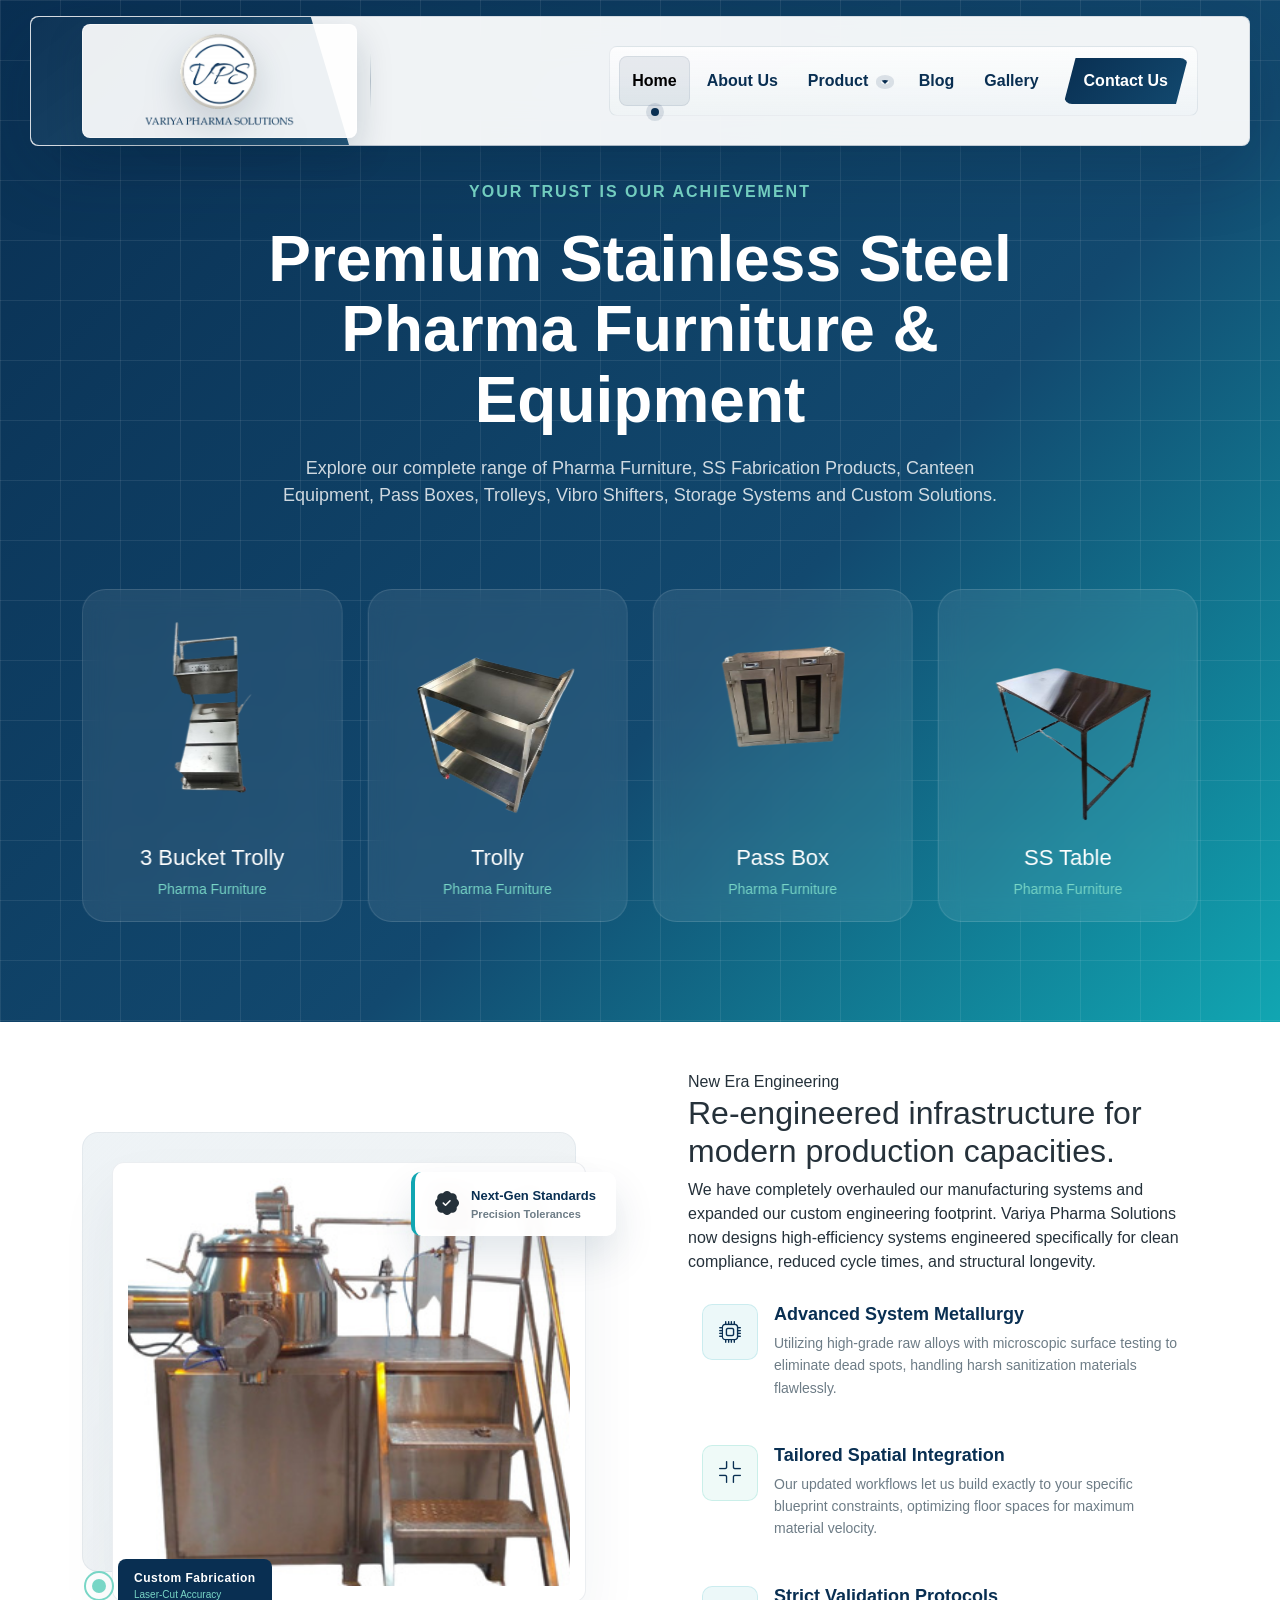
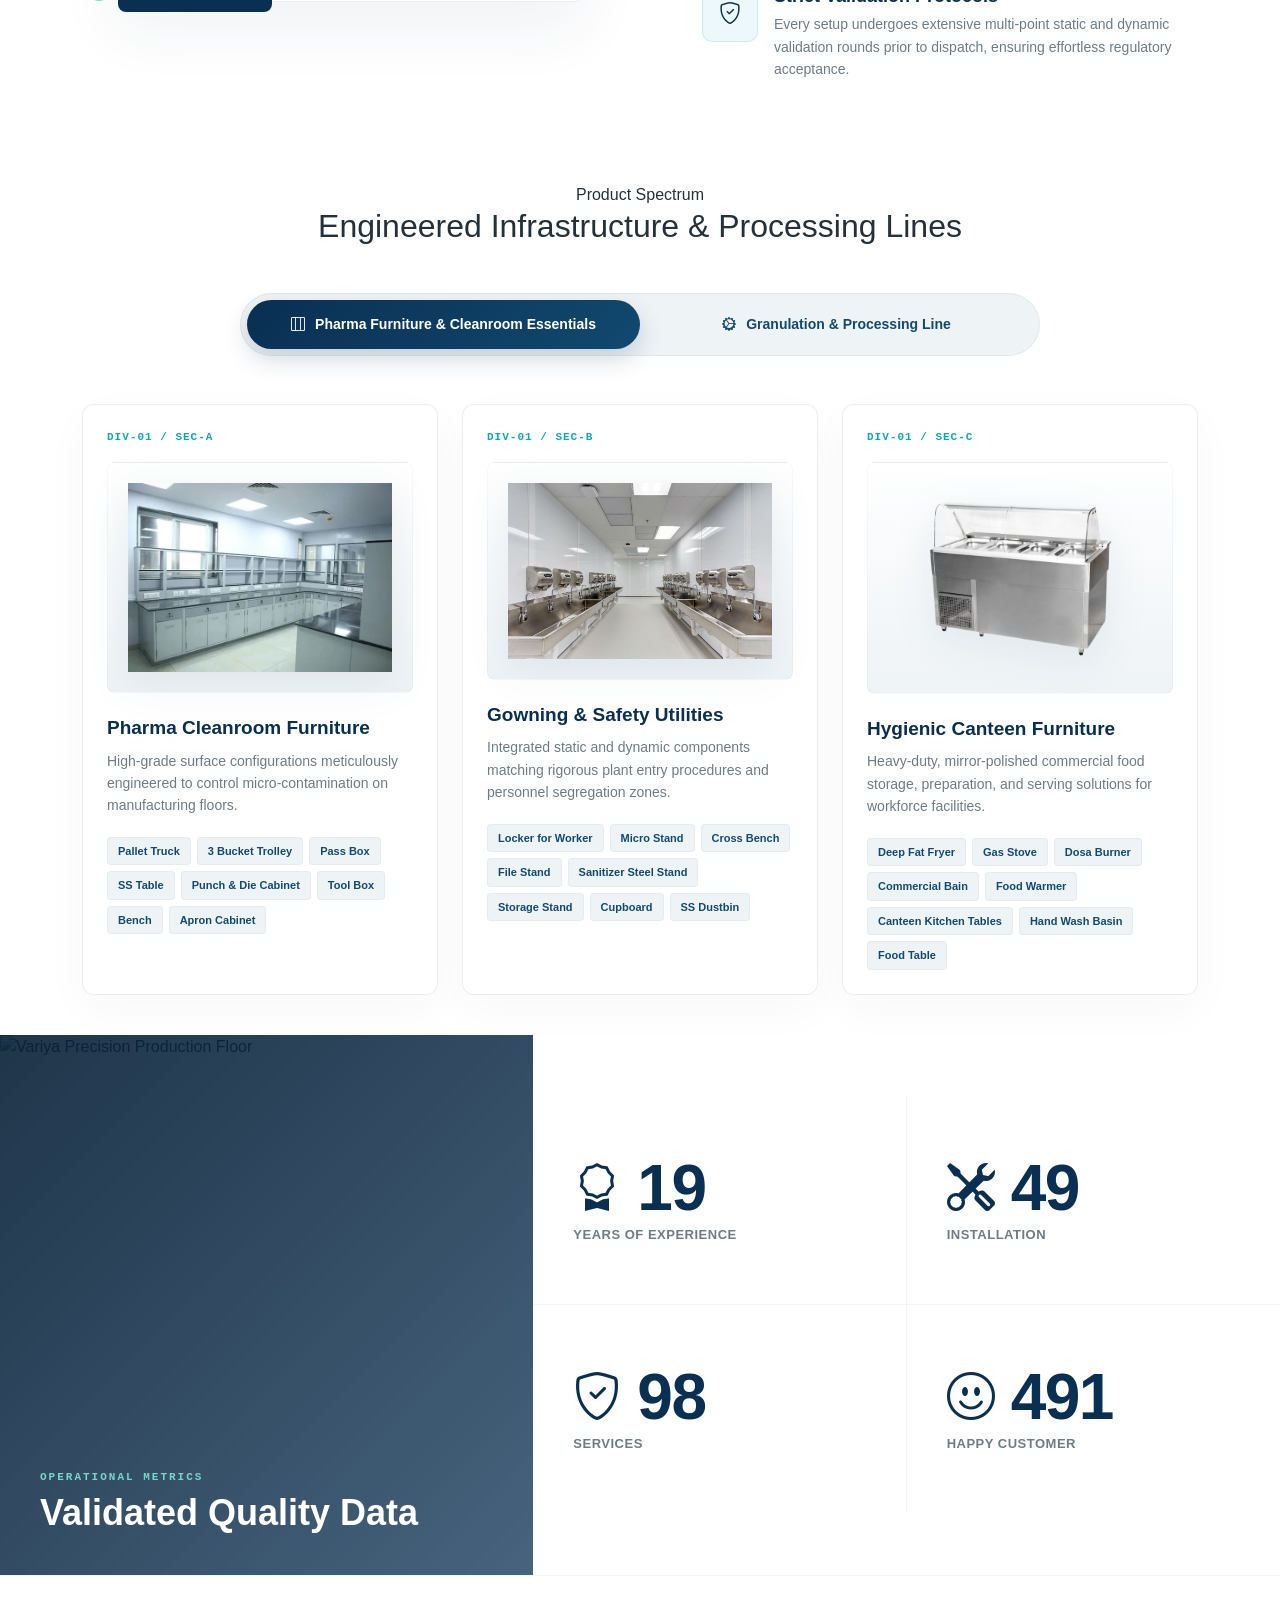
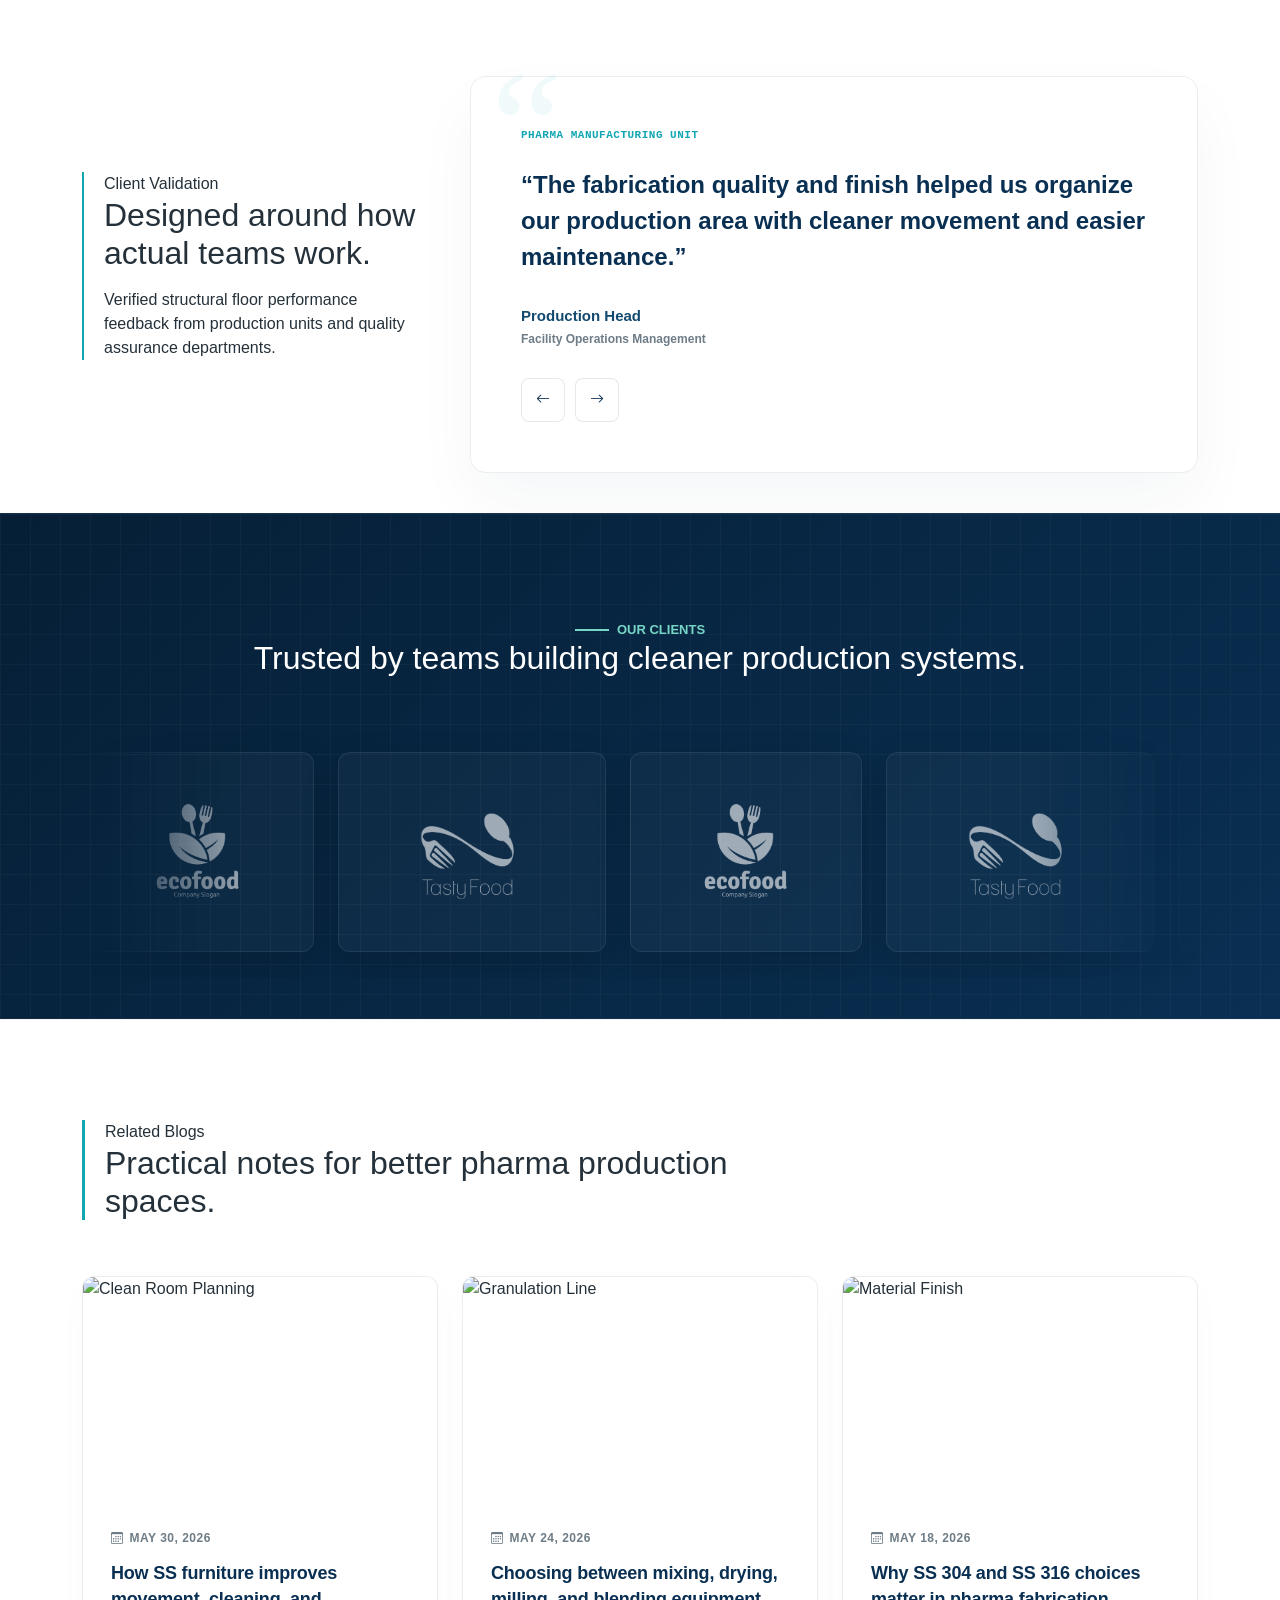
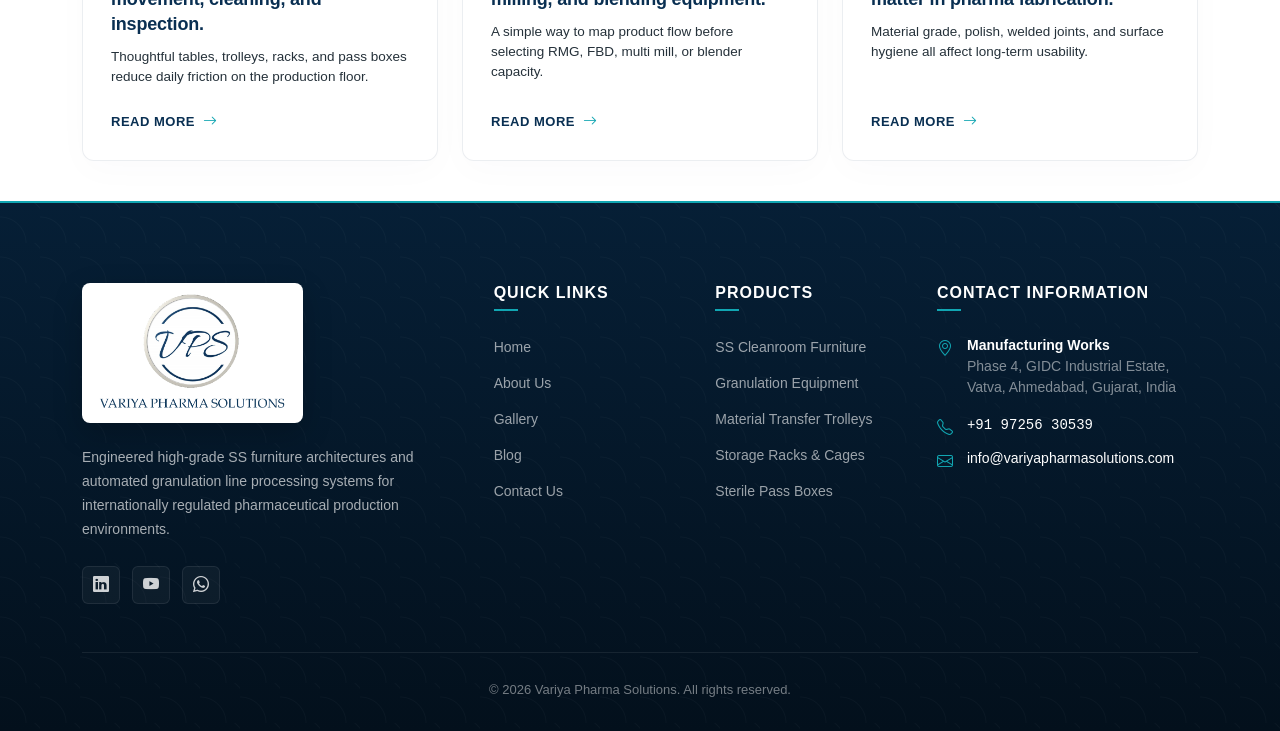
==== index.html @ bc67a8cf "Initial commit" ====
<!doctype html>
<html lang="en">

<head>
  <meta charset="utf-8">
  <meta name="viewport" content="width=device-width, initial-scale=1">
  <title>Variya Pharma Solutions | Pharma Furniture & Granulation Line</title>
  <meta name="description"
    content="Variya Pharma Solutions designs stainless steel pharma furniture, canteen furniture, and granulation line machinery for regulated production spaces.">
  <link rel="preconnect" href="https://cdn.jsdelivr.net">
  <link rel="preconnect" href="https://unpkg.com">
  <link href="https://cdn.jsdelivr.net/npm/bootstrap@5.3.3/dist/css/bootstrap.min.css" rel="stylesheet">
  <link href="https://cdn.jsdelivr.net/npm/bootstrap-icons@1.11.3/font/bootstrap-icons.css" rel="stylesheet">
  <link href="https://unpkg.com/aos@2.3.1/dist/aos.css" rel="stylesheet">
  <link rel="stylesheet" href="assets/css/style.css">

  <link
rel="stylesheet"
href="https://cdn.jsdelivr.net/npm/swiper@11/swiper-bundle.min.css"
/>
</head>

<body>
  <div class="cursor-light" aria-hidden="true"></div>

  <nav class="navbar navbar-expand-lg fixed-top site-nav">
    <div class="container">
      <a class="navbar-brand brand-lockup" href="index.html" aria-label="Variya Pharma Solutions home">
        <img src="assets/images/vps-logo.png" alt="Variya Pharma Solutions">
      </a>
      <button class="navbar-toggler" type="button" data-bs-toggle="collapse" data-bs-target="#siteNav"
        aria-controls="siteNav" aria-expanded="false" aria-label="Toggle navigation">
        <span></span>
        <span></span>
        <span></span>
      </button>
      <div class="collapse navbar-collapse" id="siteNav">
        <ul class="navbar-nav ms-auto align-items-lg-center nav-menu">
          <li class="nav-item"><a class="nav-link active" href="index.html">Home</a></li>
          <li class="nav-item"><a class="nav-link" href="about.html">About Us</a></li>
          <li class="nav-item dropdown product-dropdown">
            <a class="nav-link dropdown-toggle" href="#products" role="button" data-bs-toggle="dropdown"
              aria-expanded="false">
              Product
            </a>
            <div class="dropdown-menu product-menu">
              <div class="product-menu-grid">
                <a class="product-menu-item" href="#products">
                  <i class="bi bi-hospital"></i>
                  <span>
                    <strong>SS Pharma Furniture</strong>
                    <small>Tables, trolleys, pass boxes, cabinets</small>
                  </span>
                </a>
                <a class="product-menu-item" href="#products">
                  <i class="bi bi-gear-wide-connected"></i>
                  <span>
                    <strong>Granulation Line</strong>
                    <small>RMG, FBD, mills, blender, coating</small>
                  </span>
                </a>
                <a class="product-menu-item" href="#products">
                  <i class="bi bi-cup-hot"></i>
                  <span>
                    <strong>Canteen Furniture</strong>
                    <small>Kitchen tables, burners, warmers, basin</small>
                  </span>
                </a>
              </div>
            </div>
          </li>
          <li class="nav-item"><a class="nav-link" href="#insights">Blog</a></li>
          <li class="nav-item"><a class="nav-link" href="#gallery">Gallery</a></li>
          <li class="nav-item ms-lg-2"><a class="btn nav-cta" href="contact.html">Contact Us</a></li>
        </ul>
      </div>
    </div>
  </nav>

  <main id="home">
    <section class="hero-section">

    <div class="hero-overlay"></div>

    <div class="container">

        <div class="hero-content text-center">

            <span class="hero-tag">
                YOUR TRUST IS OUR ACHIEVEMENT
            </span>

            <h1>
                Premium Stainless Steel
                Pharma Furniture & Equipment
            </h1>

            <p>
                Explore our complete range of Pharma Furniture,
                SS Fabrication Products, Canteen Equipment,
                Pass Boxes, Trolleys, Vibro Shifters,
                Storage Systems and Custom Solutions.
            </p>

            <!-- <div class="hero-buttons">
                <a href="#products" class="btn-primary-custom">
                    Explore Products
                </a>

                <a href="assets/brochure.pdf" class="btn-secondary-custom">
                    Download Brochure
                </a>
            </div>

            <div class="product-counter">
                25+ Products Available
            </div> -->

        </div>

        <!-- Product Slider -->

        <div class="swiper heroProductSlider">

            <div class="swiper-wrapper">
                <div class="swiper-slide">
                    <div class="product-card">
                        <img src="assets/images/pallet-truck.png" alt="">
                        <h4>Pallet Truck</h4>
                        <span>Pharma Furniture</span>
                    </div>
                </div>

                <div class="swiper-slide">
                    <div class="product-card">
                        <img src="assets/images/bucket-trolley.png" alt="">
                        <h4>3 Bucket Trolly</h4>
                        <span>Pharma Furniture</span>
                    </div>
                </div>

                <div class="swiper-slide">
                    <div class="product-card">
                        <img src="assets/images/trolly.png" alt="">
                        <h4>Trolly</h4>
                        <span>Pharma Furniture</span>
                    </div>
                </div>

                <div class="swiper-slide">
                    <div class="product-card">
                        <img src="assets/images/passbox.png" alt="">
                        <h4>Pass Box</h4>
                        <span>Pharma Furniture</span>
                    </div>
                </div>

                <div class="swiper-slide">
                    <div class="product-card">
                        <img src="assets/images/ss-table.png" alt="">
                        <h4>SS Table</h4>
                        <span>Pharma Furniture</span>
                    </div>
                </div>

                <div class="swiper-slide">
                    <div class="product-card">
                        <img src="assets/images/punch_die.png" alt="">
                        <h4>Punch & Die Cabinet</h4>
                        <span>Pharma Furniture</span>
                    </div>
                </div>

                <div class="swiper-slide">
                    <div class="product-card">
                        <img src="assets/images/toolbox.png" alt="">
                        <h4>Tool Box</h4>
                        <span>Pharma Furniture</span>
                    </div>
                </div>

                <div class="swiper-slide">
                    <div class="product-card">
                        <img src="assets/images/bench.png" alt="">
                        <h4>Bench</h4>
                        <span>Pharma Furniture</span>
                    </div>
                </div>

                <div class="swiper-slide">
                    <div class="product-card">
                        <img src="assets/images/apran-tabinet.png" alt="">
                        <h4>Apron Cabinet</h4>
                        <span>Pharma Furniture</span>
                    </div>
                </div>

                <div class="swiper-slide">
                    <div class="product-card">
                        <img src="assets/images/locker_worker.png" alt="">
                        <h4>Locker For Worker</h4>
                        <span>Pharma Furniture</span>
                    </div>
                </div>

                <div class="swiper-slide">
                    <div class="product-card">
                        <img src="assets/images/micro-stand.png" alt="">
                        <h4>Micro Stand</h4>
                        <span>Pharma Furniture</span>
                    </div>
                </div>

                <div class="swiper-slide">
                    <div class="product-card">
                        <img src="assets/images/cross-bench.png" alt="">
                        <h4>Cross Bench</h4>
                        <span>Pharma Furniture</span>
                    </div>
                </div>

                <div class="swiper-slide">
                    <div class="product-card">
                        <img src="assets/images/file-stand.png" alt="">
                        <h4>File Stand</h4>
                        <span>Pharma Furniture</span>
                    </div>
                </div>

                <div class="swiper-slide">
                    <div class="product-card">
                        <img src="assets/images/sanitizer.png" alt="">
                        <h4>Sanitizer Steel Stand</h4>
                        <span>Pharma Furniture</span>
                    </div>
                </div>

                <div class="swiper-slide">
                    <div class="product-card">
                        <img src="assets/images/storage-stand.png" alt="">
                        <h4>Storage Stand</h4>
                        <span>Pharma Furniture</span>
                    </div>
                </div>

                <div class="swiper-slide">
                    <div class="product-card">
                        <img src="assets/images/cupboard.png" alt="">
                        <h4>Cupboard</h4>
                        <span>Pharma Furniture</span>
                    </div>
                </div>

                <div class="swiper-slide">
                    <div class="product-card">
                        <img src="assets/images/canteen-table.png" alt="">
                        <h4>Canteen Table</h4>
                        <span>Pharma Furniture</span>
                    </div>
                </div>

                <div class="swiper-slide">
                    <div class="product-card">
                        <img src="assets/images/vipro-shifter.png" alt="">
                        <h4>Vibro Shifter</h4>
                        <span>Pharma Furniture</span>
                    </div>
                </div>

                <div class="swiper-slide">
                    <div class="product-card">
                        <img src="assets/images/vipro-shifter-mesh.png" alt="">
                        <h4>Vibro Shifter Mesh</h4>
                        <span>Pharma Furniture</span>
                    </div>
                </div>

                <div class="swiper-slide">
                    <div class="product-card">
                        <img src="assets/images/ss-chair.png" alt="">
                        <h4>SS Chair</h4>
                        <span>Pharma Furniture</span>
                    </div>
                </div>

                <div class="swiper-slide">
                    <div class="product-card">
                        <img src="assets/images/table.png" alt="">
                        <h4>Table</h4>
                        <span>Pharma Furniture</span>
                    </div>
                </div>

                <div class="swiper-slide">
                    <div class="product-card">
                        <img src="assets/images/dynemic-passbook.png" alt="">
                        <h4>Dynemic Passbox</h4>
                        <span>Pharma Furniture</span>
                    </div>
                </div>

                <div class="swiper-slide">
                    <div class="product-card">
                        <img src="assets/images/static-passbook.png" alt="">
                        <h4>Static Passbox</h4>
                        <span>Pharma Furniture</span>
                    </div>
                </div>

                <div class="swiper-slide">
                    <div class="product-card">
                        <img src="assets/images/pressure-vissel.png" alt="">
                        <h4>Pressure Vissel</h4>
                        <span>Pharma Furniture</span>
                    </div>
                </div>

                <div class="swiper-slide">
                    <div class="product-card">
                        <img src="assets/images/ss-row-case.png" alt="">
                        <h4>SS Row Case</h4>
                        <span>Pharma Furniture</span>
                    </div>
                </div>

                <div class="swiper-slide">
                    <div class="product-card">
                        <img src="assets/images/ss-container.png" alt="">
                        <h4>SS Container</h4>
                        <span>Pharma Furniture</span>
                    </div>
                </div>

                <div class="swiper-slide">
                    <div class="product-card">
                        <img src="assets/images/ss-dustbin.png" alt="">
                        <h4>SS Dustbin</h4>
                        <span>Pharma Furniture</span>
                    </div>
                </div>

                <div class="swiper-slide">
                    <div class="product-card">
                        <img src="assets/images/close-scoop.png" alt="">
                        <h4>Close Scoop</h4>
                        <span>Pharma Furniture</span>
                    </div>
                </div>

                <div class="swiper-slide">
                    <div class="product-card">
                        <img src="assets/images/open-scoop.png" alt="">
                        <h4>Open Scoop</h4>
                        <span>Pharma Furniture</span>
                    </div>
                </div>

                <div class="swiper-slide">
                    <div class="product-card">
                        <img src="assets/images/spectula.png" alt="">
                        <h4>Spectula</h4>
                        <span>Pharma Furniture</span>
                    </div>
                </div>

                <div class="swiper-slide">
                    <div class="product-card">
                        <img src="assets/images/deep-fat-fryer.png" alt="">
                        <h4>Deep Fat Fryer</h4>
                        <span>Canteen Furniture</span>
                    </div>
                </div>

                <div class="swiper-slide">
                    <div class="product-card">
                        <img src="assets/images/gas-stove.png" alt="">
                        <h4>Gas Stove</h4>
                        <span>Canteen Furniture</span>
                    </div>
                </div>

                <div class="swiper-slide">
                    <div class="product-card">
                        <img src="assets/images/dosa-bunner.png" alt="">
                        <h4>Dosa Burner</h4>
                        <span>Canteen Furniture</span>
                    </div>
                </div>

                <div class="swiper-slide">
                    <div class="product-card">
                        <img src="assets/images/commerical-bain.png" alt="">
                        <h4>Commercial Bain</h4>
                        <span>Canteen Furniture</span>
                    </div>
                </div>

                <div class="swiper-slide">
                    <div class="product-card">
                        <img src="assets/images/food-warmer.png" alt="">
                        <h4>Food Warmer</h4>
                        <span>Canteen Furniture</span>
                    </div>
                </div>

                <div class="swiper-slide">
                    <div class="product-card">
                        <img src="assets/images/food-warmer-2.png" alt="">
                        <h4>Food Warmer</h4>
                        <span>Canteen Furniture</span>
                    </div>
                </div>

                <div class="swiper-slide">
                    <div class="product-card">
                        <img src="assets/images/canteen-kitchen.png" alt="">
                        <h4>Canteen Kitchen</h4>
                        <span>Canteen Furniture</span>
                    </div>
                </div>

                <div class="swiper-slide">
                    <div class="product-card">
                        <img src="assets/images/hand-washbesin.png" alt="">
                        <h4>Hand Wash Basin</h4>
                        <span>Canteen Furniture</span>
                    </div>
                </div>

                <div class="swiper-slide">
                    <div class="product-card">
                        <img src="assets/images/food-table.png" alt="">
                        <h4>Food Table</h4>
                        <span>Canteen Furniture</span>
                    </div>
                </div>

            </div>

        </div>

    </div>

</section>

    <!-- CREATIVE WHITE ABOUT SECTION WITH HIGH-END INDUSTRIAL ANIMATIONS -->
    <section id="about" class="about-premium-white section-pad pt-5">
      <div class="container">
        <div class="row g-5 align-items-center">

          <!-- Left Side: Overlapping Image Engineering Showcase -->
          <div class="col-lg-6" data-aos="fade-right">
            <div class="about-image-frame-wrapper">
              <div class="frame-backdrop"></div>

              <!-- Core Manufacturing Visual -->
              <div class="main-image-container">
                <!-- TIP: Replace this placeholder image with your real new production line or workshop photo -->
                <img src="assets/images/VARIYA-PRODUCT.jpg" alt="Precision Manufacturing Facility"
                  class="img-fluid about-img-main">
              </div>

              <!-- Floating Quality Benchmark Badge -->
              <div class="secondary-image-badge" data-aos="zoom-in" data-aos-delay="200">
                <div class="badge-tech-content">
                  <i class="bi bi-patch-check-fill text-aqua"></i>
                  <div>
                    <strong>Next-Gen Standards</strong>
                    <small>Precision Tolerances</small>
                  </div>
                </div>
              </div>

              <!-- Technical Metallurgy Floating Pin -->
              <div class="floating-spec-pin" data-aos="fade-up" data-aos-delay="400">
                <span class="pulse-ring"></span>
                <div class="pin-card">
                  <strong>Custom Fabrication</strong>
                  <span>Laser-Cut Accuracy</span>
                </div>
              </div>
            </div>
          </div>

          <!-- Right Side: The Clean Staggered Core Capability Rows -->
          <div class="col-lg-6" data-aos="fade-left">
            <div class="ps-lg-4">
              <div class="section-kicker">New Era Engineering</div>
              <h2 class="section-title">Re-engineered infrastructure for modern production capacities.</h2>
              <p class="lead-text mt-2">
                We have completely overhauled our manufacturing systems and expanded our custom engineering footprint.
                Variya Pharma Solutions now designs high-efficiency systems engineered specifically for clean
                compliance, reduced cycle times, and structural longevity.
              </p>

              <!-- Staggered Capabilities Grid with Micro-Animations -->
              <div class="about-staggered-rows mt-1">

                <div class="staggered-item" data-aos="fade-up" data-aos-delay="100">
                  <div class="staggered-icon-box">
                    <i class="bi bi-cpu"></i>
                  </div>
                  <div class="staggered-body">
                    <h3>Advanced System Metallurgy</h3>
                    <p>Utilizing high-grade raw alloys with microscopic surface testing to eliminate dead spots,
                      handling harsh sanitization materials flawlessly.</p>
                  </div>
                </div>

                <div class="staggered-item" data-aos="fade-up" data-aos-delay="200">
                  <div class="staggered-icon-box icon-accent">
                    <i class="bi bi-fullscreen-exit"></i>
                  </div>
                  <div class="staggered-body">
                    <h3>Tailored Spatial Integration</h3>
                    <p>Our updated workflows let us build exactly to your specific blueprint constraints, optimizing
                      floor spaces for maximum material velocity.</p>
                  </div>
                </div>

                <div class="staggered-item" data-aos="fade-up" data-aos-delay="300">
                  <div class="staggered-icon-box">
                    <i class="bi bi-shield-check"></i>
                  </div>
                  <div class="staggered-body">
                    <h3>Strict Validation Protocols</h3>
                    <p>Every setup undergoes extensive multi-point static and dynamic validation rounds prior to
                      dispatch, ensuring effortless regulatory acceptance.</p>
                  </div>
                </div>

              </div>
            </div>
          </div>

        </div>
      </div>
    </section>

    <!-- CREATIVE INTERACTIVE PRODUCT MATRIX SECTION -->
    <section id="products" class="products-premium-white section-pad pt-5">
      <div class="container">

        <div class="section-heading text-center mb-5" data-aos="fade-up">
          <div class="section-kicker">Product Spectrum</div>
          <h2 class="section-title">Engineered Infrastructure & Processing Lines</h2>
        </div>

        <!-- Creative Division Switcher Tabs -->
        <div class="matrix-tabs-wrapper mb-5" data-aos="fade-up">
          <ul class="nav nav-pills custom-matrix-pills justify-content-center" id="productMatrixTabs" role="tablist">
            <li class="nav-item" role="presentation">
              <button class="nav-link active" id="furniture-tab" data-bs-toggle="pill" data-bs-target="#furniture-pane"
                type="button" role="tab" aria-controls="furniture-pane" aria-selected="true">
                <i class="bi bi-layout-three-columns"></i>
                <span>Pharma Furniture & Cleanroom Essentials</span>
              </button>
            </li>
            <li class="nav-item" role="presentation">
              <button class="nav-link" id="machinery-tab" data-bs-toggle="pill" data-bs-target="#machinery-pane"
                type="button" role="tab" aria-controls="machinery-pane" aria-selected="false">
                <i class="bi bi-gear-wide-connected"></i>
                <span>Granulation & Processing Line</span>
              </button>
            </li>
          </ul>
        </div>

        <!-- Tab Panes Content Matrix -->
        <div class="tab-content" id="productMatrixContent">

          <!-- DIVISION 1: PHARMA & CANTEEN FURNITURE -->
          <div class="tab-pane fade show active" id="furniture-pane" role="tabpanel" aria-labelledby="furniture-tab"
            tabindex="0">
            <div class="row g-4">

              <!-- Furniture Cluster 1: Production Floor Support -->
              <div class="col-lg-4" data-aos="fade-up">
                <div class="product-showcase-box">
                  <div class="box-tech-id">DIV-01 / SEC-A</div>
                  <div class="box-illustration-stage">
                    <img src="assets/images/cleaning.jpeg" alt="Cleanroom Production Furniture"
                      class="img-fluid visual-asset">
                  </div>
                  <div class="box-details">
                    <h3>Pharma Cleanroom Furniture</h3>
                    <p>High-grade surface configurations meticulously engineered to control micro-contamination on
                      manufacturing floors.</p>
                    <div class="nested-product-tags">
                      <span>Pallet Truck</span><span>3 Bucket Trolley</span><span>Pass Box</span><span>SS
                        Table</span><span>Punch & Die Cabinet</span><span>Tool Box</span><span>Bench</span><span>Apron
                        Cabinet</span>
                    </div>
                  </div>
                </div>
              </div>

              <!-- Furniture Cluster 2: Facility Auxiliaries -->
              <div class="col-lg-4" data-aos="fade-up" data-aos-delay="100">
                <div class="product-showcase-box">
                  <div class="box-tech-id">DIV-01 / SEC-B</div>
                  <div class="box-illustration-stage">
                    <img src="assets/images/safety.jpeg" alt="SS Canteen Infrastructure"
                      class="img-fluid visual-asset">
                    <!-- Use a real product image placeholder here -->
                    <!-- <div class="fallback-vector-graphic"><i class="bi bi-building-gear"></i></div> -->
                  </div>
                  <div class="box-details">
                    <h3>Gowning & Safety Utilities</h3>
                    <p>Integrated static and dynamic components matching rigorous plant entry procedures and personnel
                      segregation zones.</p>
                    <div class="nested-product-tags">
                      <span>Locker for Worker</span><span>Micro Stand</span><span>Cross Bench</span><span>File
                        Stand</span><span>Sanitizer Steel Stand</span><span>Storage
                        Stand</span><span>Cupboard</span><span>SS Dustbin</span>
                    </div>
                  </div>
                </div>
              </div>

              <!-- Furniture Cluster 3: Canteen & Kitchen Systems -->
              <div class="col-lg-4" data-aos="fade-up" data-aos-delay="200">
                <div class="product-showcase-box">
                  <div class="box-tech-id">DIV-01 / SEC-C</div>
                  <div class="box-illustration-stage">
                    <img src="assets/images/hygen-furni.png" alt="SS Canteen Infrastructure"
                      class="img-fluid visual-asset">
                  </div>
                  <div class="box-details">
                    <h3>Hygienic Canteen Furniture</h3>
                    <p>Heavy-duty, mirror-polished commercial food storage, preparation, and serving solutions for
                      workforce facilities.</p>
                    <div class="nested-product-tags">
                      <span>Deep Fat Fryer</span><span>Gas Stove</span><span>Dosa Burner</span><span>Commercial
                        Bain</span><span>Food Warmer</span><span>Canteen Kitchen Tables</span><span>Hand Wash
                        Basin</span><span>Food Table</span>
                    </div>
                  </div>
                </div>
              </div>

            </div>
          </div>

          <!-- CREATIVE TAB 02 REDESIGN: MECHANICAL CONTROL PANEL LAYOUT -->
          <div class="tab-pane fade" id="machinery-pane" role="tabpanel" aria-labelledby="machinery-tab" tabindex="0">
            <div class="row g-4 align-items-stretch">

              <!-- Left Column: The Process Selector Stream -->
              <div class="col-xl-5">
                <div class="process-interactive-control-stream">

                  <!-- Item 1: RMG -->
                  <div class="control-node-strip stream-active" onclick="switchSpecMonitor('rmg')">
                    <div class="strip-index">01</div>
                    <div class="strip-body">
                      <span class="strip-phase">Shear Granulation</span>
                      <h3>Rapid Mixer Granulator (RMG)</h3>
                      <p>Dual-speed synchronous processing impellers.</p>
                    </div>
                    <div class="strip-interactive-arrow"><i class="bi bi-chevron-right"></i></div>
                  </div>

                  <!-- Item 2: FBD -->
                  <div class="control-node-strip" onclick="switchSpecMonitor('fbd')">
                    <div class="strip-index">02</div>
                    <div class="strip-body">
                      <span class="strip-phase">Thermal Processing</span>
                      <h3>Fluid Bed Dryer (FBD)</h3>
                      <p>Uniform vortex base design with pneumatic lifting cylinders.</p>
                    </div>
                    <div class="strip-interactive-arrow"><i class="bi bi-chevron-right"></i></div>
                  </div>

                  <!-- Item 3: Blenders -->
                  <div class="control-node-strip" onclick="switchSpecMonitor('blender')">
                    <div class="strip-index">03</div>
                    <div class="strip-body">
                      <span class="strip-phase">Homogeneous Blending</span>
                      <h3>Octagonal Blender & Mixer</h3>
                      <p>Asymmetric slow-speed geometry preventing particle degradation.</p>
                    </div>
                    <div class="strip-interactive-arrow"><i class="bi bi-chevron-right"></i></div>
                  </div>

                  <!-- Item 4: Mills & Sifters -->
                  <div class="control-node-strip" onclick="switchSpecMonitor('milling')">
                    <div class="strip-index">04</div>
                    <div class="strip-body">
                      <span class="strip-phase">Particle Size Reduction</span>
                      <h3>Multi Mill & Colloid Mill</h3>
                      <p>Conical rotors reaching 5 to 10-micron precision targets.</p>
                    </div>
                    <div class="strip-interactive-arrow"><i class="bi bi-chevron-right"></i></div>
                  </div>

                </div>
              </div>

              <!-- Right Column: The Tech Spec Monitor Box -->
              <div class="col-xl-7">
                <div class="tech-spec-monitor-panel">
                  <div class="monitor-inner-frame">

                    <!-- Header Status bar -->
                    <div class="monitor-header-status">
                      <div class="status-indicator-dot green-pulse"></div>
                      <span class="terminal-title">DATA SPECIFICATION MONITOR // cGMP VALIDATION</span>
                      <div class="spec-crosshair"></div>
                    </div>

                    <!-- DATA WINDOW: RMG (Default Visible) -->
                    <div class="monitor-data-view" id="monitor-rmg">
                      <div class="row g-4 align-items-center">
                        <div class="col-sm-5 text-center">
                          <div class="blueprint-graphic-wrapper">
                            <!-- <i class="bi bi-layers-half mechanical-blueprint-icon"></i> -->
                            <img src="assets/images/VARIYA-PRODUCT-new.png">
                            <!-- <div class="chip-voltage">750/1500 RPM</div> -->
                          </div>
                        </div>
                        <div class="col-sm-7">
                          <h4 class="monitor-machine-title">Rapid Mixer Granulator (RMG)</h4>
                          <ul class="monitor-salient-features">
                            <li><i class="bi bi-shield-check"></i> Dual speed 1500/3000 RPM 4-blade chopper.</li>
                            <li><i class="bi bi-shield-check"></i> 3-section bowl: Flat bottom, cylindrical middle,
                              conical top.</li>
                            <li><i class="bi bi-shield-check"></i> Integrated robust M.S. frame with fully closed SS
                              cladding.</li>
                          </ul>
                          <div class="monitor-metric-badge mb-3">
                            <span>Standard System Volume Range:</span>
                            <strong>25 Liters to 240 Liters</strong>
                          </div>
                          <div class="monitor-action-row">
                            <a href="#contact" class="btn btn-monitor-action">
                              <span>View Technical Details</span>
                              <i class="bi bi-arrow-right-short"></i>
                            </a>
                          </div>
                        </div>
                      </div>
                    </div>

                    <!-- DATA WINDOW: FBD (Hidden by default) -->
                    <div class="monitor-data-view d-none" id="monitor-fbd">
                      <div class="row g-4 align-items-center">
                        <div class="col-sm-5 text-center">
                          <div class="blueprint-graphic-wrapper">
                            <!-- <i class="bi bi-wind mechanical-blueprint-icon"></i> -->
                            <img src="assets/images/fluid-bed.png" style="height: 150px;">
                            <!-- <div class="chip-voltage">Up to 77,500 KCl/Hr</div> -->
                          </div>
                        </div>
                        <div class="col-sm-7">
                          <h4 class="monitor-machine-title">Fluid Bed Dryer (FBD)</h4>
                          <ul class="monitor-salient-features">
                            <li><i class="bi bi-shield-check"></i> Entirely built out of premium SS 304 or SS 316 alloy.
                            </li>
                            <li><i class="bi bi-shield-check"></i> Expansion chamber features integrated filter finger
                              bags.</li>
                            <li><i class="bi bi-shield-check"></i> Pneumatic cylinder container lifting prevents floor
                              line leakage.</li>
                          </ul>
                          <div class="monitor-metric-badge">
                            <span>Dryer Load Range Capacity:</span>
                            <strong>30-50 Kg up to 200-220 Kg</strong>
                          </div>
                          <div class="monitor-action-row">
                            <a href="#contact" class="btn btn-monitor-action">
                              <span>View Technical Details</span>
                              <i class="bi bi-arrow-right-short"></i>
                            </a>
                          </div>
                        </div>
                      </div>
                    </div>

                    <!-- DATA WINDOW: BLENDER (Hidden by default) -->
                    <div class="monitor-data-view d-none" id="monitor-blender">
                      <div class="row g-4 align-items-center">
                        <div class="col-sm-5 text-center">
                          <div class="blueprint-graphic-wrapper">
                            <!-- <i class="bi bi-hexagon mechanical-blueprint-icon"></i> -->
                            <img src="assets/images/octagonal.png">
                            <!-- <div class="chip-voltage">Flameproof Drive Opt</div> -->
                          </div>
                        </div>
                        <div class="col-sm-7">
                          <h4 class="monitor-machine-title">Octagonal Blender & Mass Mixer</h4>
                          <ul class="monitor-salient-features">
                            <li><i class="bi bi-shield-check"></i> Slow-speed processing configuration delivers uniform
                              dry mixes.</li>
                            <li><i class="bi bi-shield-check"></i> Safety dust cover made out of transparent
                              poly-carbonate.</li>
                            <li><i class="bi bi-shield-check"></i> Self-adjusting seals completely eliminate carbon drop
                              risk.</li>
                          </ul>
                          <div class="monitor-metric-badge">
                            <span>Max Blending Volume:</span>
                            <strong>375 Liters to 2200 Liters Gross</strong>
                          </div>
                          <div class="monitor-action-row">
                            <a href="#contact" class="btn btn-monitor-action">
                              <span>View Technical Details</span>
                              <i class="bi bi-arrow-right-short"></i>
                            </a>
                          </div>
                        </div>
                      </div>
                    </div>

                    <!-- DATA WINDOW: MILLING (Hidden by default) -->
                    <div class="monitor-data-view d-none" id="monitor-milling">
                      <div class="row g-4 align-items-center">
                        <div class="col-sm-5 text-center">
                          <div class="blueprint-graphic-wrapper">
                            <img src="assets/images/multi-mill.png">
                            <!-- <div class="chip-voltage">5-10 Micron Precision</div> -->
                          </div>
                        </div>
                        <div class="col-sm-7">
                          <h4 class="monitor-machine-title">Multi Mill, Colloid Mill & Shifters</h4>
                          <ul class="monitor-salient-features">
                            <li><i class="bi bi-shield-check"></i> Colloid Mill: Internally conical stator with 2 teeth
                              stages.</li>
                            <li><i class="bi bi-shield-check"></i> Multi Mill: 12 knife-impact blades and 2 scraper
                              blades.</li>
                            <li><i class="bi bi-shield-check"></i> Vibro Shifter: Full SS cladding base with zero
                              exposed paint.</li>
                          </ul>
                          <div class="monitor-metric-badge">
                            <span>Colloid Output Range Rate:</span>
                            <strong>120 Liters to 1200 Liters / Hour</strong>
                          </div>
                          <div class="monitor-action-row">
                            <a href="#contact" class="btn btn-monitor-action">
                              <span>View Technical Details</span>
                              <i class="bi bi-arrow-right-short"></i>
                            </a>
                          </div>
                        </div>
                      </div>
                    </div>

                  </div>
                </div>
              </div>

            </div>
          </div>

        </div>

      </div>
    </section>

    <!-- CREATIVE KINETIC SPLIT-SCREEN COUNTER SECTION -->
    <section class="counter-kinetic-split">
      <div class="row g-0 align-items-stretch min-vh-60">

        <!-- Left Column: The Real Image Window Frame -->
        <div class="col-lg-5 position-relative overflow-hidden b2b-image-column">
          <!-- Your real workshop/machinery photo goes directly here -->
          <img src="https://images.unsplash.com/photo-1581091226825-a6a2a5aee158?auto=format&fit=crop&q=80&w=800"
            alt="Variya Precision Production Floor" class="kinetic-bg-photo">
          <div class="kinetic-gradient-tint"></div>

          <!-- Floating Engineering Identity Tag Overlay -->
          <div class="kinetic-floating-tag" data-aos="fade-right" data-aos-delay="200">
            <span class="tag-meta">OPERATIONAL METRICS</span>
            <h2 class="tag-main-title">Validated Quality Data</h2>
          </div>
        </div>

        <!-- Right Column: The Clean, White Minimalist Data Stream Grid -->
        <div class="col-lg-7 d-flex align-items-center bg-white">
          <div class="kinetic-data-wrapper w-100">
            <div class="row g-0">

              <!-- Stat Card 1 -->
              <div class="col-sm-6 kinetic-border-right kinetic-border-bottom" data-aos="fade-up" data-aos-delay="50">
                <div class="kinetic-stat-box">
                  <div
                    class="num-housing d-flex align-items-center justify-content-center justify-content-sm-start gap-3">
                    <i class="bi bi-award kinetic-stat-icon"></i>
                    <strong class="stat-number" data-count="20" data-suffix="+">0</strong>
                  </div>
                  <span class="label-heading">Years of Experience</span>
                </div>
              </div>

              <!-- Stat Card 2 -->
              <div class="col-sm-6 kinetic-border-bottom" data-aos="fade-up" data-aos-delay="150">
                <div class="kinetic-stat-box">
                  <!-- <div class="box-micro-number">SYS // 02</div> -->
                  <div
                    class="num-housing d-flex align-items-center justify-content-center justify-content-sm-start gap-3">
                    <i class="bi bi-tools kinetic-stat-icon"></i>
                    <strong class="stat-number" data-count="50" data-suffix="+">0</strong>
                  </div>
                  <span class="label-heading">Installation</span>
                </div>
              </div>

              <!-- Stat Card 3 -->
              <div class="col-sm-6 kinetic-border-right" data-aos="fade-up" data-aos-delay="250">
                <div class="kinetic-stat-box">
                  <!-- <div class="box-micro-number">SYS // 03</div> -->
                  <div
                    class="num-housing d-flex align-items-center justify-content-center justify-content-sm-start gap-3">
                    <i class="bi bi-shield-check kinetic-stat-icon"></i>
                    <strong class="stat-number" data-count="100" data-suffix="+">0</strong>
                  </div>
                  <span class="label-heading">services</span>
                </div>
              </div>

              <!-- Stat Card 4 -->
              <div class="col-sm-6" data-aos="fade-up" data-aos-delay="350">
                <div class="kinetic-stat-box">
                  <!-- <div class="box-micro-number">SYS // 04</div> -->
                  <div
                    class="num-housing d-flex align-items-center justify-content-center justify-content-sm-start gap-3">
                    <i class="bi bi-emoji-smile kinetic-stat-icon"></i>
                    <strong class="stat-number" data-count="500" data-suffix="+">0</strong>
                  </div>
                  <span class="label-heading">Happy Customer</span>
                </div>
              </div>

            </div>
          </div>
        </div>

      </div>
    </section>



    <!-- UNIQUE & CREATIVE CINEMATIC SLIDER TESTIMONIAL SECTION -->
    <section class="testimonial-cinematic-stage section-pad">
      <div class="container">
        <div class="row align-items-center g-5">

          <!-- Left Side: Clean Structural Heading Lockup -->
          <div class="col-lg-4" data-aos="fade-right">
            <div class="stage-heading-box">
              <div class="section-kicker">Client Validation</div>
              <h2 class="section-title">Designed around how actual teams work.</h2>
              <p class="lead-text mt-3">
                Verified structural floor performance feedback from production units and quality assurance departments.
              </p>
            </div>
          </div>

          <!-- Right Side: Unique Horizontal Showcase Slider -->
          <div class="col-lg-8" data-aos="fade-left">
            <div class="slider-stage-wrapper">

              <!-- Massive decorative quote mark in the background -->
              <div class="stage-quote-watermark">“</div>

              <div id="premiumTestimonialSlider" class="carousel slide stage-carousel-core" data-bs-ride="carousel"
                data-bs-interval="5500">
                <div class="carousel-inner">

                  <!-- Slide 01 -->
                  <div class="carousel-item active">
                    <div class="stage-slide-content">
                      <div class="stage-badge-row">
                        <span class="stage-facility-name">Pharma Manufacturing Unit</span>
                      </div>
                      <blockquote class="stage-quote-text">
                        “The fabrication quality and finish helped us organize our production area with cleaner movement
                        and easier maintenance.”
                      </blockquote>
                      <div class="stage-author-meta">
                        <strong>Production Head</strong>
                        <span>Facility Operations Management</span>
                      </div>
                    </div>
                  </div>

                  <!-- Slide 02 -->
                  <div class="carousel-item">
                    <div class="stage-slide-content">
                      <div class="stage-badge-row">
                        <span class="stage-facility-name">Plant Operations Team</span>
                      </div>
                      <blockquote class="stage-quote-text">
                        “Variya understood the requirement quickly and suggested equipment and furniture sizes that fit
                        our workflow.”
                      </blockquote>
                      <div class="stage-author-meta">
                        <strong>Operations Lead</strong>
                        <span>Systems Sizing Architecture</span>
                      </div>
                    </div>
                  </div>

                  <!-- Slide 03 -->
                  <div class="carousel-item">
                    <div class="stage-slide-content">
                      <div class="stage-badge-row">
                        <span class="stage-facility-name">Quality Assurance Department</span>
                      </div>
                      <blockquote class="stage-quote-text">
                        “The SS furniture is sturdy, practical, and made for daily factory use. The team was responsive
                        throughout.”
                      </blockquote>
                      <div class="stage-author-meta">
                        <strong>Quality Assurance Lead</strong>
                        <span>Compliance Validation Division</span>
                      </div>
                    </div>
                  </div>

                </div>

                <!-- Creative Floating Navigation Trigger Traces Below Slider Content -->
                <div class="stage-slider-navigation">
                  <button class="stage-nav-arrow" type="button" data-bs-target="#premiumTestimonialSlider"
                    data-bs-slide="prev" aria-label="Previous slide">
                    <i class="bi bi-arrow-left"></i>
                  </button>
                  <button class="stage-nav-arrow" type="button" data-bs-target="#premiumTestimonialSlider"
                    data-bs-slide="next" aria-label="Next slide">
                    <i class="bi bi-arrow-right"></i>
                  </button>
                </div>

              </div>

            </div>
          </div>

        </div>
      </div>
    </section>

    <!-- PREMIUM DARK THEME REAL LOGO MARQUEE SECTION -->
    <section id="clients" class="clients-section-dark section-pad">
      <div class="dark-marquee-blueprint-mesh"></div>
      <div class="container">

        <div class="section-heading text-center" data-aos="fade-up">
          <div class="dark-section-kicker">Our Clients</div>
          <h2 class="section-title text-white">Trusted by teams building cleaner production systems.</h2>
        </div>

        <!-- Infinite Continuous Rolling Loop Track Frame -->
        <div class="client-marquee-dark mt-5" data-aos="fade-up" data-aos-delay="100">
          <div class="client-track-dark">

            <!-- Client Logo 1 -->
            <div class="logo-track-card">
              <img src="assets/images/client-1.png" alt="Client Company Logo" class="client-logo-img">
            </div>

            <!-- Client Logo 2 -->
            <div class="logo-track-card">
              <img src="assets/images/client-2.png" alt="Client Company Logo" class="client-logo-img">
            </div>

            <!-- Client Logo 3 -->
            <div class="logo-track-card">
              <img src="assets/images/client-1.png" alt="Client Company Logo" class="client-logo-img">
            </div>

            <!-- Client Logo 4 -->
            <div class="logo-track-card">
              <img src="assets/images/client-2.png" alt="Client Company Logo" class="client-logo-img">
            </div>

            <!-- Client Logo 5 -->
            <div class="logo-track-card">
              <img src="assets/images/client-1.png" alt="Client Company Logo" class="client-logo-img">
            </div>

            <!-- Client Logo 6 -->
            <div class="logo-track-card">
              <img src="assets/images/client-2.png" alt="Client Company Logo" class="client-logo-img">
            </div>
          </div>
        </div>

      </div>
    </section>

    <!-- CLEAN SPLIT ARCHITECTURAL INSIGHTS SECTION -->
    <section id="insights" class="insights-clean-split-section section-pad">
      <div class="container">

        <!-- Clean Heading Block -->
        <div class="row align-items-end g-4 mb-5" data-aos="fade-up">
          <div class="col-lg-8">
            <div class="clean-header-lockup">
              <div class="section-kicker">Related Blogs</div>
              <h2 class="section-title">Practical notes for better pharma production spaces.</h2>
            </div>
          </div>
        </div>

        <!-- 3-Column Split Card Grid -->
        <div class="row g-4">

          <!-- Article 1 -->
          <div class="col-md-4" data-aos="fade-up">
            <article class="clean-split-card">
              <!-- Image Box Layer (Completely separate from text) -->
              <div class="split-card-media">
                <img src="https://images.unsplash.com/photo-1581091226825-a6a2a5aee158?auto=format&fit=crop&q=80&w=600"
                  alt="Clean Room Planning">
              </div>

              <!-- White Content Shield below the photo -->
              <div class="split-card-body">
                <div class="split-card-meta">
                  <span class="split-date"><i class="bi bi-calendar3"></i> May 30, 2026</span>
                </div>
                <h3 class="split-card-title">How SS furniture improves movement, cleaning, and inspection.</h3>
                <p class="split-card-desc">Thoughtful tables, trolleys, racks, and pass boxes reduce daily friction on
                  the production floor.</p>

                <a href="#" class="split-read-more-btn">
                  <span>Read More</span>
                  <i class="bi bi-arrow-right"></i>
                </a>
              </div>
            </article>
          </div>

          <!-- Article 2 -->
          <div class="col-md-4" data-aos="fade-up" data-aos-delay="100">
            <article class="clean-split-card">
              <div class="split-card-media">
                <img src="https://images.unsplash.com/photo-1581092160607-ee22621dd758?auto=format&fit=crop&q=80&w=600"
                  alt="Granulation Line">
              </div>

              <div class="split-card-body">
                <div class="split-card-meta">
                  <span class="split-date"><i class="bi bi-calendar3"></i> May 24, 2026</span>
                </div>
                <h3 class="split-card-title">Choosing between mixing, drying, milling, and blending equipment.</h3>
                <p class="split-card-desc">A simple way to map product flow before selecting RMG, FBD, multi mill, or
                  blender capacity.</p>

                <a href="#" class="split-read-more-btn">
                  <span>Read More</span>
                  <i class="bi bi-arrow-right"></i>
                </a>
              </div>
            </article>
          </div>

          <!-- Article 3 -->
          <div class="col-md-4" data-aos="fade-up" data-aos-delay="200">
            <article class="clean-split-card">
              <div class="split-card-media">
                <img src="https://images.unsplash.com/photo-1504917595217-d4dc5ebe6122?w=600&auto=format&fit=crop"
                  alt="Material Finish">
              </div>

              <div class="split-card-body">
                <div class="split-card-meta">
                  <span class="split-date"><i class="bi bi-calendar3"></i> May 18, 2026</span>
                </div>
                <h3 class="split-card-title">Why SS 304 and SS 316 choices matter in pharma fabrication.</h3>
                <p class="split-card-desc">Material grade, polish, welded joints, and surface hygiene all affect
                  long-term usability.</p>

                <a href="#" class="split-read-more-btn">
                  <span>Read More</span>
                  <i class="bi bi-arrow-right"></i>
                </a>
              </div>
            </article>
          </div>

        </div>
      </div>
    </section>
  </main>

  <!-- PREMIUM ARCHITECTURAL CONTROL DECK FOOTER -->
  <footer id="contact" class="site-footer-premium">
    <div class="footer-blueprint-grid-lines"></div>
    <div class="container position-relative z-2">

      <!-- Top Row: Main Data Grid Matrix -->
      <div class="row g-4 justify-content-between">

        <!-- Column 1: Brand Corporate Information -->
        <div class="col-xl-4 col-lg-5 col-md-12">
          <div class="footer-identity-card">
            <a class=" footer-brand-premium" href="#home" aria-label="Variya Pharma Solutions home">
              <img src="assets/images/vps-logo.png" alt="Variya Pharma Solutions Logo">
            </a>
            <p class="footer-corporate-abstract mt-3">
              Engineered high-grade SS furniture architectures and automated granulation line processing systems for
              internationally regulated pharmaceutical production environments.
            </p>
            <!-- Social Media Channels Hub -->
            <div class="footer-social-stream mt-4">
              <a href="#" class="social-wire-link" aria-label="LinkedIn Profile"><i class="bi bi-linkedin"></i></a>
              <a href="#" class="social-wire-link" aria-label="YouTube Channel"><i class="bi bi-youtube"></i></a>
              <a href="#" class="social-wire-link" aria-label="WhatsApp Contact"><i class="bi bi-whatsapp"></i></a>
            </div>
          </div>
        </div>

        <!-- Column 3: Navigation Quick Links -->
        <div class="col-xl-2 col-lg-2 col-sm-6">
          <div class="footer-nav-block">
            <h3 class="footer-block-heading">Quick Links</h3>
            <ul class="footer-links-list list-unstyled">
              <li><a href="#home">Home </a></li>
              <li><a href="#">About Us</a></li>
              <li><a href="#">Gallery</a></li>
              <li><a href="#">Blog</a></li>
              <li><a href="#">Contact Us</a></li>
            </ul>
          </div>
        </div>

        <!-- Column 2: Product Catalog Indices -->
        <div class="col-xl-2 col-lg-2 col-sm-6">
          <div class="footer-nav-block">
            <h3 class="footer-block-heading">Products</h3>
            <ul class="footer-links-list list-unstyled">
              <li><a href="#products">SS Cleanroom Furniture</a></li>
              <li><a href="#products">Granulation Equipment</a></li>
              <li><a href="#products">Material Transfer Trolleys</a></li>
              <li><a href="#products">Storage Racks &amp; Cages</a></li>
              <li><a href="#products">Sterile Pass Boxes</a></li>
            </ul>
          </div>
        </div>

        

        <!-- Column 4: Contact Coordinates & Physical Address -->
        <div class="col-xl-3 col-lg-3 col-md-12">
          <div class="footer-nav-block">
            <h3 class="footer-block-heading">contact Information</h3>
            <div class="footer-coordinate-item mb-3">
              <div class="coord-icon"><i class="bi bi-geo-alt"></i></div>
              <div class="coord-text">
                <strong class="d-block text-white">Manufacturing Works</strong>
                <span class="text-white-50">Phase 4, GIDC Industrial Estate, Vatva, Ahmedabad, Gujarat, India</span>
              </div>
            </div>
            <div class="footer-coordinate-item mb-2">
              <div class="coord-icon"><i class="bi bi-telephone"></i></div>
              <div class="coord-text">
                <a href="tel:+919725630539" class="text-white font-monospace text-decoration-none">+91 97256 30539</a>
              </div>
            </div>
            <div class="footer-coordinate-item mb-2">
              <div class="coord-icon"><i class="bi bi-envelope"></i></div>
              <div class="coord-text">
                <a href="mailto:info@variyapharmasolutions.com"
                  class="text-white text-decoration-none">info@variyapharmasolutions.com</a>
              </div>
            </div>
          </div>
        </div>

      </div>


      <!-- Bottom Row: Terminal Status Bar -->
      <div class="footer-terminal-status-bar">
        <div class="row g-3 align-items-center">
          <div class="col-sm-12 text-center ">
            <span class="copyright-text">© 2026 Variya Pharma Solutions. All rights reserved.</span>
          </div>
          
        </div>
      </div>

    </div>
  </footer>

  <script src="https://cdn.jsdelivr.net/npm/bootstrap@5.3.3/dist/js/bootstrap.bundle.min.js"></script>
  <script src="https://unpkg.com/aos@2.3.1/dist/aos.js"></script>
  <script src="https://cdn.jsdelivr.net/npm/swiper@11/swiper-bundle.min.js"></script>
  <script src="assets/js/main.js"></script>

</body>

</html>
---- assets/css/style.css ----
:root {
  --ink: #092f52;
  --ink-2: #12496f;
  --steel: #eef3f6;
  --steel-2: #c8d3d8;
  --white: #ffffff;
  --aqua: #11a6b2;
  --mint: #78d6c6;
  --graphite: #25313a;
  --muted: #6d7c86;
  --shadow: 0 24px 80px rgba(9, 47, 82, .18);
}

* {
  box-sizing: border-box;
}

html {
  scroll-behavior: smooth;
  max-width: 100%;
  overflow-x: hidden;
}

body {
  margin: 0;
  color: var(--graphite);
  font-family: Arial, Helvetica, sans-serif;
  background: var(--white);
  overflow-x: hidden !important;
}

img {
  max-width: 100%;
  display: block;
}

a {
  text-decoration: none;
}

.cursor-light {
  position: fixed;
  inset: auto;
  width: 320px;
  height: 320px;
  border-radius: 50%;
  pointer-events: none;
  z-index: 0;
  opacity: .18;
  transform: translate(-50%, -50%);
  background: radial-gradient(circle, rgba(17, 166, 178, .8), transparent 62%);
  filter: blur(12px);
}

.site-nav {
  width: min(1220px, calc(100% - 34px));
  margin: 16px auto 0;
  padding: 0;
  background: rgba(255, 255, 255, .94);
  backdrop-filter: blur(20px);
  border: 1px solid rgba(9, 47, 82, .12);
  border-radius: 8px;
  box-shadow: 0 24px 70px rgba(6, 31, 54, .18);
  transition: margin .25s ease, width .25s ease, box-shadow .25s ease, background .25s ease;
  z-index: 20;
}

.site-nav::before {
  content: "";
  position: absolute;
  inset: 0 auto 0 0;
  width: 318px;
  border-radius: 8px 0 0 8px;
  background:
    linear-gradient(135deg, rgba(9, 47, 82, .98), rgba(18, 73, 111, .92)),
    linear-gradient(90deg, transparent, rgba(255, 255, 255, .14), transparent);
  clip-path: polygon(0 0, 88% 0, 100% 100%, 0 100%);
  pointer-events: none;
}

.site-nav::after {
  content: "";
  position: absolute;
  left: 30px;
  right: 30px;
  bottom: -7px;
  height: 7px;
  border-radius: 0 0 8px 8px;
  background: linear-gradient(90deg, transparent, rgba(9, 47, 82, .34), transparent);
  opacity: .65;
}

.site-nav.is-scrolled {
  width: min(1160px, calc(100% - 22px));
  margin-top: 10px;
  background: rgba(255, 255, 255, .96);
  box-shadow: 0 18px 55px rgba(6, 31, 54, .18);
}

.site-nav .container {
  position: relative;
  min-height: 128px;
}

.site-nav .container::before {
  content: "";
  position: absolute;
  left: 300px;
  top: 36px;
  width: 1px;
  height: 56px;
  background: linear-gradient(to bottom, transparent, rgba(9, 47, 82, .24), transparent);
}

.brand-lockup {
  position: relative;
  z-index: 2;
  display: flex;
  align-items: center;
  justify-content: center;
  min-width: 275px;
  padding: 8px 12px;
  border: 1px solid rgba(255, 255, 255, .54);
  border-radius: 8px;
  background: rgba(255, 255, 255, .92);
  box-shadow: 0 16px 36px rgba(6, 31, 54, .18);
}

.brand-lockup img {
  width: auto;
  height: 96px;
  object-fit: contain;
  filter: drop-shadow(0 14px 18px rgba(6, 31, 54, .18));
}

.nav-menu {
  position: relative;
  z-index: 2;
  gap: 4px;
  padding: 9px;
  border: 1px solid rgba(9, 47, 82, .08);
  border-radius: 8px;
  background: linear-gradient(180deg, rgba(255, 255, 255, .82), rgba(238, 243, 246, .7));
}

.nav-link {
  position: relative;
  padding: 13px 13px !important;
  color: var(--ink);
  font-weight: 900;
  letter-spacing: 0;
  border-radius: 8px;
  transition: color .2s ease, background .2s ease, box-shadow .2s ease;
}

.nav-link::after {
  content: "";
  position: absolute;
  left: 50%;
  bottom: -10px;
  width: 8px;
  height: 8px;
  border-radius: 50%;
  background: var(--ink);
  box-shadow: 0 0 0 5px rgba(9, 47, 82, .12);
  transform: translateX(-50%) scale(0);
  transition: transform .22s ease;
}

.nav-link:hover,
.nav-link:focus,
.nav-link.active {
  color: var(--ink);
  background: rgba(9, 47, 82, .08);
  box-shadow: inset 0 0 0 1px rgba(9, 47, 82, .08);
}

.nav-link:hover::after,
.nav-link:focus::after,
.nav-link.active::after {
  transform: translateX(-50%) scale(1);
}

.dropdown-toggle::after {
  position: static;
  width: auto;
  height: auto;
  margin-left: 8px;
  vertical-align: .12em;
  border-top-color: currentColor;
  background: none;
  transform: none;
}

.product-menu {
  min-width: 330px;
  margin-top: 18px !important;
  padding: 10px;
  border: 1px solid rgba(9, 47, 82, .14);
  border-radius: 8px;
  background: rgba(255, 255, 255, .98);
  box-shadow: 0 24px 70px rgba(6, 31, 54, .18);
}

.product-menu::before {
  content: "";
  position: absolute;
  right: 38px;
  top: -9px;
  width: 18px;
  height: 18px;
  border-left: 1px solid rgba(9, 47, 82, .1);
  border-top: 1px solid rgba(9, 47, 82, .1);
  background: rgba(255, 255, 255, .96);
  transform: rotate(45deg);
}

.product-menu-grid {
  display: grid;
  gap: 7px;
}

@media (min-width: 992px) {
  .product-dropdown:hover > .product-menu,
  .product-dropdown:focus-within > .product-menu {
    display: block;
    animation: menuReveal .18s ease-out both;
  }
}

.product-menu-item {
  display: grid;
  grid-template-columns: 38px 1fr;
  gap: 10px;
  align-items: center;
  padding: 10px;
  border-radius: 8px;
  color: var(--ink);
  background: linear-gradient(135deg, #ffffff, #f4f8fa);
  transition: transform .22s ease, background .22s ease, box-shadow .22s ease;
}

.product-menu-item:hover,
.product-menu-item:focus {
  color: var(--ink);
  background: linear-gradient(135deg, rgba(9, 47, 82, .08), #ffffff);
  box-shadow: 0 12px 32px rgba(9, 47, 82, .1);
  transform: translateX(4px);
}

.product-menu-item i {
  width: 38px;
  height: 38px;
  display: grid;
  place-items: center;
  border-radius: 8px;
  color: var(--white);
  background: linear-gradient(135deg, var(--ink), var(--ink-2));
  font-size: 17px;
}

.product-menu-item strong,
.product-menu-item small {
  display: block;
}

.product-menu-item strong {
  margin-bottom: 3px;
  font-size: 14px;
  font-weight: 900;
}

.product-menu-item small {
  color: var(--muted);
  font-size: 11px;
  font-weight: 700;
}

.navbar-toggler {
  width: 46px;
  height: 46px;
  display: inline-grid;
  place-content: center;
  gap: 5px;
  border: 1px solid rgba(9, 47, 82, .14);
  border-radius: 8px;
  box-shadow: none;
}

.navbar-toggler:focus {
  box-shadow: none;
}

.navbar-toggler span {
  width: 22px;
  height: 2px;
  display: block;
  border-radius: 999px;
  background: var(--ink);
}

.nav-cta {
  position: relative;
  min-height: 46px;
  padding: 0 20px;
  color: var(--white);
  background:
    linear-gradient(135deg, var(--ink), var(--ink-2));
  border: 0;
  border-radius: 8px;
  overflow: hidden;
  clip-path: polygon(12px 0, 100% 0, calc(100% - 12px) 100%, 0 100%);
}

.nav-cta::before {
  content: "";
  position: absolute;
  inset: 0;
  background: linear-gradient(90deg, transparent, rgba(255, 255, 255, .35), transparent);
  transform: translateX(-120%);
  transition: transform .55s ease;
}

.nav-cta:hover,
.nav-cta:focus {
  color: var(--white);
  box-shadow: 0 12px 34px rgba(9, 47, 82, .28);
}

.nav-cta:hover::before,
.nav-cta:focus::before {
  transform: translateX(120%);
}

.btn {
  border-radius: 8px;
  font-weight: 800;
  letter-spacing: 0;
  display: inline-flex;
  align-items: center;
  justify-content: center;
  gap: 10px;
}

.btn-primary {
  --bs-btn-bg: var(--ink);
  --bs-btn-border-color: var(--ink);
  --bs-btn-hover-bg: var(--aqua);
  --bs-btn-hover-border-color: var(--aqua);
}

.btn-outline-light {
  --bs-btn-border-color: rgba(255, 255, 255, .72);
  --bs-btn-hover-color: var(--ink);
}

.section-shell,
.section-pad {
  position: relative;
  z-index: 1;
}

.section-pad {
  padding: 100px 0 40px;
}

.hero-section{
    position:relative;
    padding:180px 0 100px;

    overflow:hidden;

    background:
    linear-gradient(
    135deg,
    var(--ink) 0%,
    var(--ink-2) 60%,
    var(--aqua) 100%);
}

.hero-overlay{
    position:absolute;
    inset:0;

    background-image:
    linear-gradient(rgba(255,255,255,.08) 1px, transparent 1px),
    linear-gradient(90deg, rgba(255,255,255,.08) 1px, transparent 1px);

    background-size:60px 60px;
}

.hero-content{
    max-width:900px;
    margin:auto;
    position:relative;
    z-index:2;
}

.hero-tag{
    color:var(--mint);
    font-weight:700;
    letter-spacing:2px;
    display:block;
    margin-bottom:20px;
}

.hero-content h1{
    color:var(--white);
    font-size:64px;
    font-weight:800;
    line-height:1.1;
    margin-bottom:20px;
}

.hero-content p{
    color:rgba(255,255,255,.8);
    max-width:750px;
    margin:auto;
    font-size:18px;
}

.hero-buttons{
    margin-top:35px;
    display:flex;
    justify-content:center;
    gap:15px;
    flex-wrap:wrap;
}

.btn-primary-custom{
    background:var(--white);
    color:var(--ink);
    padding:14px 30px;
    border-radius:60px;
    text-decoration:none;
    font-weight:700;
}

.btn-secondary-custom{
    border:1px solid rgba(255,255,255,.25);
    color:#fff;
    padding:14px 30px;
    border-radius:60px;
    text-decoration:none;
}

.product-counter{
    margin-top:30px;
    color:var(--mint);
    font-weight:700;
}

.heroProductSlider{
    margin-top:80px;
    padding-bottom:30px;
}

.product-card{
    background:rgba(255,255,255,.08);

    border:1px solid rgba(255,255,255,.12);

    backdrop-filter:blur(12px);

    border-radius:24px;

    padding:20px;

    text-align:center;

    transition:.4s;

    height:100%;
}

.product-card:hover{
    transform:translateY(-10px);
    border-color:var(--mint);
}

.product-card img{
    width:100%;
    height:220px;
    object-fit:contain;
}

.product-card h4{
    color:#fff;
    font-size:22px;
    margin-top:15px;
    margin-bottom:5px;
}

.product-card span{
    color:var(--mint);
    font-size:14px;
}

/* ==========================================================================
   PREMIUM WHITE-THEME CAPABILITY STYLES (OPTIMIZED BALANCED GRID)
   ========================================================================== */
.about-premium-white {
  background: var(--white); /* Crisp White Foundation */
  color: var(--graphite);
  position: relative;
  overflow: hidden;
}

/* Fixed: Removed max-width cap and centered text height balancing */
.about-image-frame-wrapper {
  position: relative;
  padding: 30px;
  width: 100%; /* Spans full grid width natively */
  margin: 0;
}

.frame-backdrop {
  position: absolute;
  inset: 0 40px 60px 0;
  background: linear-gradient(135deg, var(--steel), rgba(200, 211, 216, 0.25));
  border-radius: 16px;
  border: 1px solid rgba(9, 47, 82, 0.05);
  z-index: 1;
}

/* Fixed: Height increased to match the vertical profile of the right column */
.main-image-container {
  position: relative;
  z-index: 2;
  border-radius: 12px;
  background: #ffffff;
  padding: 15px;
  box-shadow: 0 30px 60px rgba(9, 47, 82, 0.06);
  border: 1px solid rgba(9, 47, 82, 0.08);
  transition: transform 0.4s ease;
  height: 440px; /* Gives the image area a tall, premium footprint */
}

.main-image-container:hover {
  transform: scale(1.01);
}

/* Fixed: Ensures image fills the brand new container space beautifully */
.about-img-main {
  width: 100%;
  height: 100%;
  object-fit: cover; /* Prevents stretching or distortion of VARIYA-PRODUCT.jpg */
  border-radius: 6px;
}

/* Floating Technical Info Badges */
.secondary-image-badge {
  position: absolute;
  right: 0;
  top: 40px;
  z-index: 3;
  background: rgba(255, 255, 255, 0.96);
  backdrop-filter: blur(10px);
  padding: 14px 20px;
  border-radius: 10px;
  box-shadow: 0 20px 40px rgba(9, 47, 82, 0.12);
  border-left: 4px solid var(--aqua);
}

.badge-tech-content {
  display: flex;
  align-items: center;
  gap: 12px;
}

.badge-tech-content i {
  font-size: 24px;
}

.badge-tech-content strong {
  display: block;
  font-size: 13px;
  color: var(--ink);
  font-weight: 900;
}

.badge-tech-content small {
  display: block;
  font-size: 11px;
  color: var(--muted);
  font-weight: 700;
}

/* Floating Precision Pins with Active Pulse Wave Animation */
.floating-spec-pin {
  position: absolute;
  left: 10px;
  bottom: 20px;
  z-index: 3;
  display: flex;
  align-items: center;
  gap: 12px;
}

.pulse-ring {
  width: 14px;
  height: 14px;
  background: var(--mint);
  border-radius: 50%;
  display: block;
  position: relative;
}

.pulse-ring::before {
  content: '';
  position: absolute;
  inset: -8px;
  border: 2px solid var(--mint);
  border-radius: 50%;
  animation: pinPulse 2s infinite ease-out;
}

.pin-card {
  background: var(--ink);
  color: #ffffff;
  padding: 10px 16px;
  border-radius: 8px;
}

.pin-card strong {
  display: block;
  font-size: 12px;
  letter-spacing: 0.5px;
}

.pin-card span {
  display: block;
  font-size: 10px;
  color: var(--mint);
}

/* Content Rows with Horizontal Slide Transitions on Hover */
.about-staggered-rows {
  display: flex;
  flex-direction: column;
  gap: 18px; /* Fixed: Increased item gap to fill out vertical space cleaner */
}

.staggered-item {
  display: grid;
  grid-template-columns: 56px 1fr;
  gap: 16px;
  align-items: start;
  padding: 14px;
  border-radius: 12px;
  transition: background 0.3s ease, transform 0.3s cubic-bezier(0.16, 1, 0.3, 1);
}

.staggered-item:hover {
  background: linear-gradient(90deg, var(--steel), transparent);
  transform: translateX(8px);
}

.staggered-icon-box {
  width: 56px;
  height: 56px;
  background: rgba(17, 166, 178, 0.08);
  border: 1px solid rgba(17, 166, 178, 0.15);
  border-radius: 10px;
  display: flex;
  align-items: center;
  justify-content: center;
  transition: background 0.3s ease, border-color 0.3s ease;
}

.staggered-item:hover .staggered-icon-box {
  background: var(--ink);
  border-color: var(--ink);
}

.staggered-icon-box i {
  color: var(--ink);
  font-size: 22px;
  transition: color 0.3s ease;
}

.staggered-item:hover .staggered-icon-box i {
  color: var(--white);
}

.staggered-icon-box.icon-accent {
  background: rgba(120, 214, 198, 0.12);
  border-color: rgba(120, 214, 198, 0.3);
}

.staggered-body h3 {
  font-size: 18px;
  font-weight: 800;
  color: var(--ink);
  margin-bottom: 6px;
}

.staggered-body p {
  font-size: 14px;
  line-height: 1.6;
  color: var(--muted);
  margin-bottom: 0;
}

/* Pulse Keyframes */
@keyframes pinPulse {
  0% { transform: scale(0.5); opacity: 1; }
  100% { transform: scale(1.8); opacity: 0; }
}

/* Responsive Adaptive Fluid Breakpoints */
@media (max-width: 991px) {
  .about-image-frame-wrapper {
    margin-bottom: 40px;
  }
  .main-image-container {
    height: 360px; /* Fluid drop for tablets */
  }
}

@media (max-width: 575px) {
  .about-image-frame-wrapper {
    padding: 15px;
  }
  .frame-backdrop {
    inset: 0 20px 40px 0;
  }
  .main-image-container {
    height: 280px; /* Fluid compact layout for small phones */
  }
  .secondary-image-badge {
    top: 15px;
    right: -10px;
    padding: 10px 14px;
  }
  .floating-spec-pin {
    display: none;
  }
  .staggered-item {
    grid-template-columns: 1fr;
    gap: 12px;
    padding: 12px;
  }
}

/* ==========================================================================
   INTERACTIVE PRODUCT MATRIX SECTIONS
   ========================================================================== */
.products-premium-white {
  background: var(--white);
  color: var(--graphite);
  position: relative;
}

/* Premium Division Navigation Pills Container */
.matrix-tabs-wrapper {
  max-width: 800px;
  margin: 0 auto;
}

.custom-matrix-pills {
  background: var(--steel);
  padding: 6px;
  border-radius: 50px;
  border: 1px solid rgba(9, 47, 82, 0.06);
}

.custom-matrix-pills .nav-item {
  flex: 1;
  text-align: center;
}

.custom-matrix-pills .nav-link {
  width: 100%;
  border-radius: 50px;
  padding: 14px 24px !important;
  color: var(--ink-2);
  background: transparent;
  font-weight: 800;
  font-size: 14px;
  display: flex;
  align-items: center;
  justify-content: center;
  gap: 10px;
  box-shadow: none !important;
}

.custom-matrix-pills .nav-link::after {
  display: none !important; /* Disables global circle tracking dots */
}

.custom-matrix-pills .nav-link.active {
  color: #ffffff !important;
  background: linear-gradient(135deg, var(--ink), var(--ink-2)) !important;
  box-shadow: 0 10px 25px rgba(9, 47, 82, 0.18) !important;
}

/* Division 1: Clean Architecture Product Showcase Boxes */
.product-showcase-box {
  background: #ffffff;
  border: 1px solid rgba(9, 47, 82, 0.08);
  border-radius: 12px;
  padding: 24px;
  height: 100%;
  display: flex;
  flex-direction: column;
  box-shadow: 0 15px 45px rgba(9, 47, 82, 0.03);
  transition: transform 0.4s cubic-bezier(0.16, 1, 0.3, 1), box-shadow 0.4s ease;
}

.product-showcase-box:hover {
  transform: translateY(-8px);
  box-shadow: 0 30px 60px rgba(9, 47, 82, 0.08);
}

.box-tech-id {
  font-family: monospace;
  font-size: 11px;
  color: var(--aqua);
  font-weight: 700;
  letter-spacing: 1px;
  margin-bottom: 16px;
}

.box-illustration-stage {
  background: linear-gradient(180deg, #ffffff, var(--steel));
  border-radius: 8px;
  padding: 20px;
  min-height: 200px;
  display: flex;
  align-items: center;
  justify-content: center;
  margin-bottom: 24px;
  border: 1px solid rgba(9, 47, 82, 0.03);
}

.box-illustration-stage .visual-asset {
  max-height: 190px;
  width: auto;
  object-fit: cover;
  filter: drop-shadow(0 10px 20px rgba(9, 47, 82, 0.08));
}

.fallback-vector-graphic {
  font-size: 64px;
  color: var(--steel-2);
}

.box-details h3 {
  font-size: 19px;
  font-weight: 800;
  color: var(--ink);
  margin-bottom: 10px;
}

.box-details p {
  font-size: 14px;
  line-height: 1.6;
  color: var(--muted);
  margin-bottom: 20px;
}

/* Embedded Micro Tag Elements */
.nested-product-tags {
  display: flex;
  flex-wrap: wrap;
  gap: 6px;
}

.nested-product-tags span {
  background: var(--steel);
  color: var(--ink-2);
  font-size: 11px;
  font-weight: 700;
  padding: 5px 10px;
  border-radius: 4px;
  border: 1px solid rgba(9, 47, 82, 0.04);
}

/* Division 2: Staggered Mechanical Block Rows */
.machinery-accordion-stack {
  display: flex;
  flex-direction: column;
  gap: 16px;
}

.macro-machinery-card {
  background: #ffffff;
  border: 1px solid rgba(9, 47, 82, 0.08);
  border-radius: 10px;
  padding: 24px;
  display: grid;
  grid-template-columns: 40px 1fr;
  gap: 16px;
  align-items: start;
  transition: background 0.3s ease, border-color 0.3s ease;
}

.macro-machinery-card:hover,
.macro-machinery-card.unique-active-card {
  border-color: var(--aqua);
  background: linear-gradient(90deg, var(--steel), transparent);
}

.macro-num {
  font-size: 24px;
  font-weight: 900;
  color: var(--steel-2);
  line-height: 1;
}

.macro-machinery-card:hover .macro-num,
.macro-machinery-card.unique-active-card .macro-num {
  color: var(--aqua);
}

.macro-meta h3 {
  font-size: 17px;
  font-weight: 800;
  color: var(--ink);
  margin-bottom: 6px;
}

.macro-meta p {
  font-size: 13px;
  line-height: 1.5;
  color: var(--muted);
  margin-bottom: 12px;
}

.badge-spec-chip {
  font-size: 11px;
  font-weight: 700;
  color: var(--ink-2);
  background: rgba(17, 166, 178, 0.1);
  padding: 4px 10px;
  border-radius: 4px;
}

/* Engineering Spreadsheet Visual Box Frame */
.technical-blueprint-data-box {
  background: #ffffff;
  border: 1px solid rgba(9, 47, 82, 0.12);
  border-radius: 12px;
  box-shadow: 0 20px 50px rgba(9, 47, 82, 0.04);
  overflow: hidden;
}

.blueprint-header-strip {
  background: var(--ink);
  color: #ffffff;
  padding: 16px 24px;
  font-size: 13px;
  font-weight: 800;
  letter-spacing: 0.5px;
  text-transform: uppercase;
  display: flex;
  align-items: center;
  gap: 10px;
}

.blueprint-table-container {
  padding: 12px;
}

.blueprint-data-table {
  margin-bottom: 0;
  font-size: 13px;
}

.blueprint-data-table thead th {
  background: var(--steel);
  color: var(--ink);
  font-weight: 800;
  text-transform: uppercase;
  font-size: 11px;
  padding: 12px;
  border-bottom: 2px solid rgba(9, 47, 82, 0.08);
}

.blueprint-data-table tbody td {
  padding: 14px 12px;
  border-bottom: 1px solid rgba(9, 47, 82, 0.05);
  color: var(--graphite);
}

.blueprint-data-table tbody tr:last-child td {
  border-bottom: 0;
}

.blueprint-footer-note {
  background: var(--steel);
  padding: 14px 24px;
  font-size: 11px;
  color: var(--muted);
  font-weight: 700;
  border-top: 1px solid rgba(9, 47, 82, 0.06);
}

/* Fluid Layout Grid Overrides */
@media (max-width: 991px) {
  .custom-matrix-pills {
    flex-direction: column;
    border-radius: 14px;
    padding: 10px;
  }
  .custom-matrix-pills .nav-link {
    border-radius: 8px;
    padding: 12px !important;
  }
  .technical-blueprint-data-box {
    margin-top: 32px;
  }
}

/* ==========================================================================
   CREATIVE CONTROL PANEL MONITOR LAYOUT FOR GRANULATION LINE
   ========================================================================== */
.process-interactive-control-stream {
  display: flex;
  flex-direction: column;
  gap: 12px;
  height: 100%;
  justify-content: center;
}

.control-node-strip {
  background: #ffffff;
  border: 1px solid rgba(9, 47, 82, 0.08);
  border-radius: 10px;
  padding: 16px 20px;
  display: grid;
  grid-template-columns: auto 1fr auto;
  gap: 20px;
  align-items: center;
  cursor: pointer;
  transition: all 0.3s cubic-bezier(0.16, 1, 0.3, 1);
}

.strip-index {
  font-family: monospace;
  font-size: 16px;
  font-weight: 800;
  color: var(--steel-2);
  background: var(--steel);
  width: 36px;
  height: 36px;
  display: flex;
  align-items: center;
  justify-content: center;
  border-radius: 6px;
  transition: all 0.3s ease;
}

.strip-phase {
  font-size: 10px;
  text-transform: uppercase;
  letter-spacing: 0.5px;
  color: var(--aqua);
  font-weight: 700;
  display: block;
  margin-bottom: 2px;
}

.control-node-strip h3 {
  font-size: 15px;
  font-weight: 800;
  color: var(--ink);
  margin-bottom: 2px;
}

.control-node-strip p {
  font-size: 12px;
  color: var(--muted);
  margin-bottom: 0;
}

.strip-interactive-arrow {
  color: var(--steel-2);
  transform: translateX(0);
  transition: all 0.3s ease;
}

/* Hover & Active Interactions */
.control-node-strip:hover,
.control-node-strip.stream-active {
  border-color: var(--aqua);
  background: var(--steel);
  transform: translateX(6px);
}

.control-node-strip:hover .strip-index,
.control-node-strip.stream-active .strip-index {
  background: var(--ink);
  color: #ffffff;
}

.control-node-strip:hover .strip-interactive-arrow,
.control-node-strip.stream-active .strip-interactive-arrow {
  color: var(--aqua);
  transform: translateX(4px);
}

/* Right Side Engineering Spec Monitor Screen Block */
.tech-spec-monitor-panel {
  background: #ffffff;
  border: 1px solid rgba(9, 47, 82, 0.15);
  border-radius: 14px;
  padding: 12px;
  height: 100%;
  box-shadow: 0 25px 55px rgba(9, 47, 82, 0.05);
}

.monitor-inner-frame {
  border: 1px dashed rgba(17, 166, 178, 0.25);
  border-radius: 10px;
  padding: 30px;
  height: 100%;
  position: relative;
  background: linear-gradient(180deg, #ffffff, rgba(238, 243, 246, 0.4));
}

.monitor-header-status {
  display: flex;
  align-items: center;
  gap: 10px;
  border-bottom: 1px solid rgba(9, 47, 82, 0.06);
  padding-bottom: 16px;
  margin-bottom: 24px;
}

.status-indicator-dot {
  width: 8px;
  height: 8px;
  border-radius: 50%;
}

.green-pulse {
  background: var(--mint);
  box-shadow: 0 0 0 4px rgba(120, 214, 198, 0.3);
}

.terminal-title {
  font-family: monospace;
  font-size: 11px;
  font-weight: 700;
  color: var(--muted);
  letter-spacing: 0.5px;
}

/* Blueprint Center Vector Display */
.blueprint-graphic-wrapper {
  background: linear-gradient(135deg, var(--ink), var(--ink-2));
  border-radius: 10px;
  height: 180px;
  display: flex;
  flex-direction: column;
  align-items: center;
  justify-content: center;
  position: relative;
  box-shadow: inset 0 0 30px rgba(0, 0, 0, 0.2);
}

.mechanical-blueprint-icon {
  font-size: 48px;
  color: var(--mint);
  opacity: 0.85;
  animation: floatIcon 4s ease-in-out infinite;
}

.chip-voltage {
  position: absolute;
  bottom: 14px;
  background: rgba(255, 255, 255, 0.12);
  color: #ffffff;
  font-family: monospace;
  font-size: 10px;
  padding: 4px 10px;
  border-radius: 4px;
  letter-spacing: 0.5px;
}

.monitor-machine-title {
  font-size: 18px;
  font-weight: 800;
  color: var(--ink);
  margin-bottom: 14px;
}

.monitor-salient-features {
  list-style: none;
  padding-left: 0;
  margin-bottom: 20px;
}

.monitor-salient-features li {
  font-size: 13px;
  line-height: 1.6;
  color: var(--graphite);
  margin-bottom: 8px;
  display: flex;
  gap: 10px;
  align-items: start;
}

.monitor-salient-features li i {
  color: var(--aqua);
  font-size: 14px;
}

.monitor-metric-badge {
  background: var(--steel);
  border-radius: 6px;
  padding: 10px 16px;
  display: flex;
  justify-content: space-between;
  align-items: center;
  flex-wrap: wrap;
  gap: 10px;
  border: 1px solid rgba(9, 47, 82, 0.04);
}

.monitor-metric-badge span {
  font-size: 12px;
  font-weight: 700;
  color: var(--muted);
}

.monitor-metric-badge strong {
  font-size: 13px;
  color: var(--ink);
  font-weight: 800;
}

@keyframes floatIcon {
  0%, 100% { transform: translateY(0); }
  50% { transform: translateY(-8px); }
}

@media (max-width: 1199px) {
  .tech-spec-monitor-panel {
    margin-top: 16px;
  }
}

/* ==========================================================================
   MONITOR SPEC PANEL ACTION BUTTON STYLES
   ========================================================================== */
.monitor-action-row {
  display: flex;
  justify-content: flex-start;
  margin-top: 14px;
}

.btn-monitor-action {
  background: var(--ink);
  color: var(--white) !important;
  border: 1px solid var(--ink);
  font-size: 13px;
  font-weight: 800;
  padding: 10px 20px;
  border-radius: 6px;
  display: inline-flex;
  align-items: center;
  gap: 8px;
  transition: all 0.25s ease;
}

.btn-monitor-action span {
  color: var(--white);
}

.btn-monitor-action i {
  font-size: 16px;
  transition: transform 0.2s ease;
}

.btn-monitor-action:hover {
  background: var(--aqua);
  border-color: var(--aqua);
  box-shadow: 0 8px 24px rgba(17, 166, 178, 0.2);
}

.btn-monitor-action:hover i {
  transform: translateX(4px);
}

/* Adjust layout behavior slightly for tight displays */
@media (max-width: 575px) {
  .monitor-action-row {
    justify-content: center;
  }
  .btn-monitor-action {
    width: 100%;
    justify-content: center;
  }
}

/* ==========================================================================
   CREATIVE KINETIC SPLIT-SCREEN COUNTER LAYOUT
   ========================================================================== */
.counter-kinetic-split {
  background: var(--white); /* Ensures a crisp white presentation container */
  position: relative;
  overflow: hidden;
}

.min-vh-60 {
  min-height: 60vh;
}

/* Real Image Window Layout Frame */
.kinetic-bg-photo {
  position: absolute;
  inset: 0;
  width: 100%;
  height: 100%;
  object-fit: cover;
  z-index: 1;
  transition: transform 0.6s cubic-bezier(0.16, 1, 0.3, 1);
}

.b2b-image-column:hover .kinetic-bg-photo {
  transform: scale(1.04);
}

/* Deep modern color overlay gradient for the photo zone */
.kinetic-gradient-tint {
  position: absolute;
  inset: 0;
  background: linear-gradient(135deg, rgba(6, 31, 54, 0.9), rgba(9, 47, 82, 0.75));
  z-index: 2;
}

/* Left-hand floating information banner layout */
.kinetic-floating-tag {
  position: absolute;
  bottom: 40px;
  left: 40px;
  right: 40px;
  z-index: 3;
}

.tag-meta {
  font-family: monospace;
  font-size: 11px;
  font-weight: 700;
  color: var(--mint);
  letter-spacing: 2px;
  text-transform: uppercase;
  display: block;
  margin-bottom: 6px;
}

.tag-main-title {
  color: #ffffff;
  font-size: clamp(24px, 3vw, 36px);
  font-weight: 900;
  margin-bottom: 0;
  line-height: 1.2;
}

/* Right-hand Data Wrapper configurations */
.kinetic-data-wrapper {
  padding: 0;
}

.kinetic-stat-box {
  padding: 60px 40px;
  background: #ffffff;
  transition: background 0.3s ease;
}

.kinetic-stat-box:hover {
  background: var(--steel); /* Subtle interact shift feedback on hover overlays */
}

.box-micro-number {
  font-family: monospace;
  font-size: 10px;
  font-weight: 700;
  color: var(--aqua);
  letter-spacing: 1px;
  margin-bottom: 12px;
}

.num-housing {
  margin-bottom: 6px;
}

.kinetic-stat-box strong {
  display: block;
  color: var(--ink);
  font-size: clamp(40px, 5.5vw, 64px); /* Bold, prominent white-theme typography output */
  font-weight: 900;
  line-height: 1;
  letter-spacing: -1.5px;
}

.label-heading {
  display: block;
  font-size: 13px;
  font-weight: 800;
  color: var(--muted);
  text-transform: uppercase;
  letter-spacing: 0.5px;
  line-height: 1.4;
}

/* Clean Internal Structural Border Dividers */
.kinetic-border-right {
  border-right: 1px solid rgba(9, 47, 82, 0.05);
}
.kinetic-border-bottom {
  border-bottom: 1px solid rgba(9, 47, 82, 0.05);
}

/* Fluid Mobile Breakthrough Configurations */
@media (max-width: 991px) {
  .b2b-image-column {
    min-height: 250px;
  }
  .kinetic-stat-box {
    padding: 40px 24px;
    text-align: center;
  }
  .kinetic-border-right {
    border-right: 0;
  }
  /* Creates clean, non-intrusive mobile dividers on a standard stack */
  .kinetic-data-wrapper .row > div:nth-child(1),
  .kinetic-data-wrapper .row > div:nth-child(2),
  .kinetic-data-wrapper .row > div:nth-child(3) {
    border-bottom: 1px solid rgba(9, 47, 82, 0.05);
  }
}

/* ==========================================================================
   KINETIC STAT CARD ICON ALIGNMENT
   ========================================================================== */
.kinetic-stat-icon {
  font-size: clamp(32px, 4.5vw, 48px); /* Fluid scale matching the number sizing */
  line-height: 1;
  transition: transform 0.3s cubic-bezier(0.16, 1, 0.3, 1);
  color: var(--ink);
}

/* Subtle graphic interaction animation when hovering over the card wrapper */
.kinetic-stat-box:hover .kinetic-stat-icon {
  color: var(--aqua); /* Modern architectural brand teal accent color */
  transform: scale(1.1) rotate(-3deg);
}

/* ==========================================================================
   CLEAN SPLIT ARCHITECTURAL INSIGHTS STYLES
   ========================================================================== */
.insights-clean-split-section {
  background: var(--white); /* White page foundation */
  position: relative;
  border-top: 1px solid rgba(9, 47, 82, 0.05);
}

.clean-header-lockup {
  border-left: 3px solid var(--aqua);
  padding-left: 20px;
}

/* Outer Structural Card Container */
.clean-split-card {
  background: #ffffff;
  border: 1px solid rgba(9, 47, 82, 0.08);
  border-radius: 12px;
  overflow: hidden;
  height: 100%;
  display: flex;
  flex-direction: column;
  box-shadow: 0 10px 35px rgba(9, 47, 82, 0.02);
  transition: transform 0.4s cubic-bezier(0.16, 1, 0.3, 1), box-shadow 0.4s ease, border-color 0.4s ease;
}

/* Image Wrapper Box */
.split-card-media {
  position: relative;
  width: 100%;
  height: 220px; /* Locked height frame for photos */
  overflow: hidden;
}

.split-card-media img {
  width: 100%;
  height: 100%;
  object-fit: cover;
  transition: transform 0.5s ease;
}

/* Content Box Wrapper below Image */
.split-card-body {
  padding: 28px;
  display: flex;
  flex-direction: column;
  flex-grow: 1;
}

/* Clean Date Metadata */
.split-card-meta {
  margin-bottom: 12px;
}

.split-date {
  font-size: 12px;
  font-weight: 700;
  color: var(--muted);
  text-transform: uppercase;
  letter-spacing: 0.5px;
  display: inline-flex;
  align-items: center;
  gap: 6px;
}

/* Clean Typography Elements */
.split-card-title {
  font-size: 18px;
  font-weight: 800;
  color: var(--ink);
  line-height: 1.4;
  margin-bottom: 10px;
  letter-spacing: -0.2px;
}

.split-card-desc {
  font-size: 13.5px;
  color: var(--graphite);
  line-height: 1.5;
  margin-bottom: 24px;
}

/* Minimalist Integrated Action Trigger Link */
.split-read-more-btn {
  display: inline-flex;
  align-items: center;
  gap: 8px;
  text-decoration: none !important;
  margin-top: auto; /* Aligns neatly to the bottom of the card block */
  align-self: flex-start;
}

.split-read-more-btn span {
  font-size: 13px;
  font-weight: 800;
  color: var(--ink);
  text-transform: uppercase;
  letter-spacing: 0.5px;
  transition: color 0.3s ease;
}

.split-read-more-btn i {
  font-size: 14px;
  color: var(--aqua);
  transition: transform 0.3s ease, color 0.3s ease;
}

/* Hover Interaction System */
.clean-split-card:hover {
  transform: translateY(-6px);
  border-color: rgba(17, 166, 178, 0.3);
  box-shadow: 0 25px 55px rgba(9, 47, 82, 0.07);
}

.clean-split-card:hover .split-card-media img {
  transform: scale(1.04);
}

.clean-split-card:hover .split-read-more-btn span {
  color: var(--aqua);
}

.clean-split-card:hover .split-read-more-btn i {
  transform: translateX(4px);
  color: var(--aqua);
}

/* Mobile viewport spacing */
@media (max-width: 767px) {
  .split-card-body {
    padding: 24px;
  }
  .split-card-media {
    height: 190px;
  }
}

/* ==========================================================================
   CREATIVE WHITE-THEME CINEMATIC STAGE SLIDER
   ========================================================================== */
.testimonial-cinematic-stage {
  background: var(--white); /* Premium clean white theme base background */
  color: var(--graphite);
  position: relative;
  overflow: hidden;
  border-top: 1px solid rgba(9, 47, 82, 0.05);
}

/* Heading Lockup Framing adjustments */
.stage-heading-box {
  border-left: 2px solid var(--aqua);
  padding-left: 20px;
}

/* Slider Master Stage Box housing the design layout elements */
.slider-stage-wrapper {
  position: relative;
  background: #ffffff;
  border: 1px solid rgba(9, 47, 82, 0.08);
  border-radius: 16px;
  padding: 50px;
  box-shadow: 0 30px 65px rgba(9, 47, 82, 0.04);
}

/* Artistic giant typographic background quotation accent mark */
.stage-quote-watermark {
  position: absolute;
  top: -30px;
  left: 20px;
  font-family: Georgia, serif;
  font-size: 160px;
  line-height: 1;
  color: rgba(17, 166, 178, 0.06);
  pointer-events: none;
  z-index: 0;
}

.stage-carousel-core {
  position: relative;
  z-index: 1;
}

.stage-slide-content {
  padding-bottom: 20px;
}

/* Horizontal Metadata Label Alignment Rows */
.stage-badge-row {
  display: flex;
  align-items: center;
  gap: 12px;
  flex-wrap: wrap;
  margin-bottom: 24px;
}

.stage-compliance-tag {
  background: rgba(120, 214, 198, 0.12);
  color: #125e52;
  font-size: 11px;
  font-weight: 800;
  text-transform: uppercase;
  letter-spacing: 0.5px;
  padding: 5px 12px;
  border-radius: 4px;
}

.stage-facility-name {
  font-family: monospace;
  font-size: 11px;
  font-weight: 700;
  color: var(--aqua);
  letter-spacing: 0.5px;
  text-transform: uppercase;
}

/* Premium Main Block Quote Typography Styles */
.stage-quote-text {
  font-size: clamp(18px, 2.4vw, 24px); /* Clean fluid screen responsive scale */
  font-weight: 800;
  line-height: 1.5;
  color: var(--ink);
  margin: 0 0 30px 0;
}

.stage-author-meta strong {
  display: block;
  font-size: 15px;
  font-weight: 800;
  color: var(--ink-2);
}

.stage-author-meta span {
  display: block;
  font-size: 12px;
  color: var(--muted);
  font-weight: 700;
  margin-top: 2px;
}

/* Minimalist Clean Floating Navigation Triggers */
.stage-slider-navigation {
  display: flex;
  gap: 10px;
  margin-top: 10px;
}

.stage-nav-arrow {
  width: 44px;
  height: 44px;
  background: #ffffff;
  border: 1px solid rgba(9, 47, 82, 0.1);
  color: var(--ink);
  border-radius: 8px;
  display: flex;
  align-items: center;
  justify-content: center;
  font-size: 14px;
  transition: all 0.3s cubic-bezier(0.16, 1, 0.3, 1);
}

.stage-nav-arrow:hover {
  background: var(--ink);
  color: #ffffff;
  border-color: var(--ink);
  transform: translateY(-2px);
}

/* Responsive Fluid Form Breakdown Adjustments */
@media (max-width: 991px) {
  .stage-heading-box {
    margin-bottom: 10px;
    border-left: 0;
    border-bottom: 2px solid var(--aqua);
    padding-left: 0;
    padding-bottom: 16px;
  }
}

@media (max-width: 575px) {
  .slider-stage-wrapper {
    padding: 30px 20px;
  }
  .stage-quote-watermark {
    font-size: 110px;
    top: -20px;
    left: 10px;
  }
  .stage-badge-row {
    gap: 8px;
    margin-bottom: 18px;
  }
  .stage-nav-arrow {
    width: 40px;
    height: 40px;
  }
}
/* ==========================================================================
   PREMIUM DARK THEME CLIENT LOGO MARQUEE STYLES
   ========================================================================== */
.clients-section-dark {
  overflow: hidden;
  position: relative;
  background: linear-gradient(135deg, #061f36 0%, #092f52 100%);
  border-top: 1px solid rgba(255, 255, 255, 0.05);
  border-bottom: 1px solid rgba(255, 255, 255, 0.05);
}

.dark-marquee-blueprint-mesh {
  position: absolute;
  inset: 0;
  opacity: 0.03;
  pointer-events: none;
  background-size: 30px 30px;
  background-image: 
    linear-gradient(to right, #ffffff 1px, transparent 1px),
    linear-gradient(to bottom, #ffffff 1px, transparent 1px);
}

.dark-section-kicker {
  display: inline-flex;
  align-items: center;
  gap: 8px;
  color: var(--mint);
  text-transform: uppercase;
  font-weight: 900;
  font-size: 13px;
  justify-content: center;
}

.dark-section-kicker::before {
  content: "";
  width: 34px;
  height: 2px;
  background: currentColor;
}

.client-marquee-dark {
  position: relative;
  overflow: hidden;
  padding: 10px 0;
  mask-image: linear-gradient(to right, transparent, #000 15%, #000 85%, transparent);
  -webkit-mask-image: linear-gradient(to right, transparent, #000 15%, #000 85%, transparent);
}

.client-track-dark {
  display: flex;
  width: max-content;
  gap: 24px;
  padding: 16px 0;
  animation: marquee 28s linear infinite; /* Loops natively using your existing keyframe rules */
}

/* Glassmorphism Structural Housing for Logo Assets */
.logo-track-card {
  display: inline-flex;
  align-items: center;
  justify-content: center;
  min-width: 220px;
  height: 200px;
  border: 1px solid rgba(255, 255, 255, 0.08);
  border-radius: 12px;
  background: rgba(255, 255, 255, 0.03); 
  backdrop-filter: blur(8px);
  -webkit-backdrop-filter: blur(8px);
  padding: 16px 32px;
  box-shadow: 0 12px 35px rgba(0, 0, 0, 0.15);
  transition: all 0.4s cubic-bezier(0.16, 1, 0.3, 1);
}

/* Premium Filter Treatment: Forces the image to sit as a clean white mask at rest */
.client-logo-img {
  max-width: 100%;
  max-height: 100%;
  object-fit: contain;
  filter: brightness(0) invert(1); /* Pure white at rest over dark background */
  opacity: 0.6;
  transition: filter 0.35s ease, opacity 0.35s ease, transform 0.35s ease;
}

/* INTERACTIVE CARD HOVER: Shifts background to clean white so dark real colors are fully visible */
.logo-track-card:hover {
  background: #ffffff !important; /* Turns the tile background pure white */
  border-color: var(--aqua);
  transform: translateY(-4px);
  box-shadow: 0 15px 40px rgba(0, 0, 0, 0.3);
}

/* TARGET IMAGE HOVER: Drops the filter mask over the new white background canvas */
.logo-track-card:hover .client-logo-img {
  filter: none; /* Reverts logo completely back to its real corporate colors */
  opacity: 1; /* Crisp, full visibility */
  transform: scale(1.04);
}

@media (max-width: 767px) {
  .logo-track-card {
    min-width: 160px;
    height: 74px;
    padding: 12px 20px;
    border-radius: 8px;
  }
}

/* ==========================================================================
   PREMIUM STRUCTURAL CONTROL DECK FOOTER STYLES
   ========================================================================== */
.site-footer-premium {
  padding: 80px 0 30px;
  background: linear-gradient(180deg, #061f36 0%, #03101c 100%);
  color: rgba(255, 255, 255, 0.7);
  position: relative;
  overflow: hidden;
  border-top: 2px solid var(--aqua);
}

/* Subtle background industrial matrix track grid overlay */
.footer-blueprint-grid-lines {
  position: absolute;
  inset: 0;
  pointer-events: none;
  opacity: 0.08;
  background-size: 40px 40px;
  background-image:
        repeating-radial-gradient(
            circle at 0 100%,
            transparent 0,
            transparent 25px,
            rgba(255,255,255,.4) 26px,
            transparent 27px
        );
  z-index: 1;
}

/* Corporate Brand Logo Area adjustment */
.footer-brand-premium {
  display: inline-block;
  padding: 10px 16px;
  background: #ffffff;
  border-radius: 8px;
  box-shadow: 0 10px 30px rgba(0, 0, 0, 0.2);
}

.footer-brand-premium img {
  max-height: 120px;
  width: auto;
  object-fit: contain;
}

.footer-corporate-abstract {
  font-size: 14px;
  line-height: 1.7;
  color: rgba(255, 255, 255, 0.65);
  max-width: 380px;
}

/* Social Media Streams Row */
.footer-social-stream {
  display: flex;
  gap: 12px;
}

.social-wire-link {
  width: 38px;
  height: 38px;
  background: rgba(255, 255, 255, 0.04);
  border: 1px solid rgba(255, 255, 255, 0.08);
  color: rgba(255, 255, 255, 0.8) !important;
  border-radius: 6px;
  display: flex;
  align-items: center;
  justify-content: center;
  font-size: 16px;
  text-decoration: none !important;
  transition: all 0.3s cubic-bezier(0.16, 1, 0.3, 1);
}

.social-wire-link:hover {
  background: var(--aqua);
  color: #ffffff !important;
  border-color: var(--aqua);
  transform: translateY(-3px);
}

/* Inner Column Navigation Titles */
.footer-block-heading {
  font-size: 16px;
  font-weight: 800;
  color: #ffffff;
  text-transform: uppercase;
  letter-spacing: 1px;
  margin-bottom: 24px;
  position: relative;
  padding-bottom: 8px;
}

.footer-block-heading::after {
  content: "";
  position: absolute;
  left: 0;
  bottom: 0;
  width: 24px;
  height: 2px;
  background: var(--aqua);
}

/* Clean Dynamic Links lists alignment */
.footer-links-list li {
  margin-bottom: 12px;
}

.footer-links-list li a {
  font-size: 14px;
  color: rgba(255, 255, 255, 0.6);
  text-decoration: none;
  display: inline-block;
  transition: all 0.25s ease;
}

.footer-links-list li a:hover {
  color: var(--mint);
  transform: translateX(4px);
}

/* Technical Location & Contact Elements Row mappings */
.footer-coordinate-item {
  display: flex;
  gap: 14px;
  align-items: flex-start;
}

.coord-icon {
  font-size: 16px;
  color: var(--aqua);
  margin-top: 2px;
}

.coord-text {
  font-size: 14px;
  line-height: 1.5;
}

.coord-text a {
  transition: color 0.25s ease;
}

.coord-text a:hover {
  color: var(--mint) !important;
}


/* Footer Bottom Terminal Row Status Line */
.footer-terminal-status-bar {
  margin-top: 48px;
  padding-top: 24px;
  border-top: 1px solid rgba(255, 255, 255, 0.08);
}

.copyright-text {
  font-size: 13px;
  color: rgba(255, 255, 255, 0.45);
}

.engineering-assurance-tag {
  font-size: 13px;
  font-weight: 700;
  color: var(--mint);
}

/* Fluid Mobile Adaptations Layout Overrides */
@media (max-width: 991px) {
  .site-footer-premium {
    padding: 60px 0 30px;
  }
  .footer-identity-card {
    margin-bottom: 40px;
  }
  .footer-document-deck-row {
    padding: 20px;
  }
}



@keyframes gridSlide {
  from { background-position: 0 0; }
  to { background-position: 62px 62px; }
}

@keyframes spinSlow {
  to { transform: rotate(360deg); }
}

@keyframes floatCard {
  0%, 100% { transform: translateY(0) rotate(2deg); }
  50% { transform: translateY(-18px) rotate(-1deg); }
}

@keyframes heroTextIn {
  from {
    opacity: 0;
    transform: translateY(24px);
  }
  to {
    opacity: 1;
    transform: translateY(0);
  }
}

@keyframes heroVisualIn {
  from {
    opacity: 0;
    transform: translateX(34px) scale(.96);
  }
  to {
    opacity: 1;
    transform: translateX(0) scale(1);
  }
}

@keyframes marquee {
  to { transform: translateX(-50%); }
}

@keyframes menuReveal {
  from {
    opacity: 0;
    transform: translateY(10px);
  }
  to {
    opacity: 1;
    transform: translateY(0);
  }
}

@media (min-width: 992px) and (max-width: 1199px) {
  .site-nav {
    width: calc(100% - 24px);
  }

  .site-nav::before {
    width: 268px;
  }

  .site-nav .container {
    min-height: 112px;
    max-width: 100%;
    padding-inline: 18px;
  }

  .site-nav .container::before {
    left: 286px;
    top: 31px;
    height: 50px;
  }

  .brand-lockup {
    min-width: 240px;
    padding: 7px 10px;
  }

  .brand-lockup img {
    height: 84px;
  }

  .nav-menu {
    gap: 2px;
    padding: 7px;
  }

  .nav-link {
    padding: 11px 9px !important;
    font-size: 14px;
  }

  .nav-cta {
    min-height: 42px;
    padding: 0 16px;
    font-size: 14px;
  }

  .hero-carousel .carousel-item {
    padding-top: 138px;
  }

  .hero-copy h1 {
    font-size: clamp(36px, 5vw, 52px);
  }

  .hero-showcase {
    min-height: 420px;
  }

  .hero-metric-card {
    min-width: 140px;
  }
}

@media (max-width: 991px) {
  .site-nav {
    left: 50%;
    right: auto;
    width: calc(100% - 22px);
    max-width: calc(100vw - 22px);
    margin-top: 10px;
    margin-inline: 0;
    transform: translateX(-50%);
  }

  .site-nav::before {
    width: 236px;
  }

  .site-nav .container {
    min-height: 98px;
    padding-inline: 14px;
  }

  .site-nav .container::before {
    display: none;
  }

  .brand-lockup {
    max-width: none;
    min-width: 0;
    padding: 7px 9px;
  }

  .brand-lockup img {
    height: 76px;
  }

  .navbar-collapse {
    width: 100%;
    margin: 8px 0 14px;
    padding: 10px;
    border-radius: 8px;
    background: var(--white);
    box-shadow: inset 0 1px 0 rgba(9, 47, 82, .06), 0 14px 34px rgba(6, 31, 54, .12);
  }

  .nav-menu {
    width: 100%;
    align-items: stretch !important;
    gap: 6px;
    padding: 10px;
    background: #f5f8fa;
  }

  .nav-link {
    padding: 13px 12px 13px 38px !important;
  }

  .nav-link::after {
    left: 18px;
    bottom: 50%;
    transform: translateY(50%) scale(0);
  }

  .nav-link:hover::after,
  .nav-link:focus::after,
  .nav-link.active::after {
    transform: translateY(50%) scale(1);
  }

  .product-menu {
    position: static !important;
    transform: none !important;
    min-width: 100%;
    width: 100%;
    margin: 6px 0 8px !important;
    padding: 8px;
    border: 0;
    box-shadow: none;
    background: #eef3f6;
  }

  .product-menu::before {
    display: none;
  }

  .product-menu-item {
    grid-template-columns: 38px 1fr;
    gap: 10px;
    padding: 11px;
  }

  .product-menu-item:hover,
  .product-menu-item:focus {
    transform: none;
  }

  .nav-cta {
    width: 100%;
    margin-top: 8px;
    clip-path: none;
  }

  .hero-carousel .carousel-item {
    padding: 128px 0 96px;
  }

  .hero-showcase {
    min-height: 405px;
  }

  .hero-visual-stage {
    inset: 20px 0 0;
    width: min(100%, 560px);
    margin-inline: auto;
  }

  .hero-product-visual {
    margin-inline: auto;
  }

  .process-orbit {
    inset: 12px 30px 42px;
  }

  .hero-slider-ui {
    bottom: 18px;
  }

  .about-matrix {
    grid-template-columns: 1fr;
  }

  .testimonial-carousel {
    padding: 34px 28px 92px;
  }
}

@media (max-width: 575px) {
  .site-nav {
    width: calc(100% - 14px);
    max-width: calc(100vw - 14px);
    margin-top: 7px;
  }

  .site-nav::before {
    width: 178px;
    clip-path: polygon(0 0, 84% 0, 100% 100%, 0 100%);
  }

  .site-nav::after {
    left: 14px;
    right: 14px;
  }

  .site-nav .container {
    min-height: 82px;
    padding-inline: 10px;
  }

  .brand-lockup {
    padding: 6px 7px;
  }

  .brand-lockup img {
    height: 60px;
  }

  .navbar-toggler {
    width: 42px;
    height: 42px;
  }

  .navbar-collapse {
    margin-top: 6px;
  }

  .product-menu-item strong {
    font-size: 13px;
  }

  .product-menu-item small {
    font-size: 10px;
  }

  .hero-slide-count {
    margin-bottom: 8px;
    padding: 5px 9px;
  }

  .hero-carousel .carousel-item {
    padding-top: 96px;
  }

  .hero-copy {
    padding-left: 16px;
  }

  .hero-copy h1 {
    font-size: 30px;
  }

  .hero-actions {
    margin: 18px 0 16px;
  }

  .hero-actions .btn-lg {
    min-height: 44px;
  }

  .hero-points {
    font-size: 13px;
  }

  .hero-showcase {
    min-height: 300px;
  }

  .hero-spec-card,
  .floating-badge {
    display: none;
  }

  .hero-indicators {
    padding: 7px;
  }

  .hero-arrows {
    gap: 7px;
  }

  .hero-arrow {
    width: 38px;
    height: 38px;
  }
}

@media (max-width: 380px) {
  .site-nav::before {
    width: 154px;
  }

  .brand-lockup img {
    height: 52px;
  }

  .site-nav .container {
    min-height: 74px;
  }
}

@media (max-width: 767px) {
  body,
  main,
  section {
    max-width: 100vw;
    overflow-x: clip;
  }

  .section-pad {
    padding: 72px 0;
  }

  .hero-copy h1 {
    font-size: 34px;
    line-height: 1.08;
  }

  .hero-copy p {
    font-size: 15px;
    line-height: 1.6;
  }

  .hero-carousel,
  .hero-carousel .carousel-inner,
  .hero-carousel .carousel-item {
    min-height: auto;
  }

  .hero-carousel .carousel-item {
    padding: 110px 0 92px;
  }

  .hero-actions .btn {
    width: 100%;
  }

  .hero-showcase {
    min-height: 340px;
    max-width: 100%;
    overflow: hidden;
  }

  .hero-equipment-visual {
    inset: 20px 0 auto 0;
    width: min(100%, 380px);
    margin-inline: auto;
  }

  .hero-spec-card {
    width: 158px;
    padding: 12px;
  }

  .hero-spec-card strong {
    font-size: 13px;
  }

  .hero-spec-card span {
    font-size: 11px;
  }

  .spec-one {
    top: 60%;
  }

  .badge-one {
    left: 0;
    top: 4%;
  }

  .badge-two {
    right: 8px;
    bottom: 10%;
  }

  .hero-visual-stage {
    position: relative;
    inset: auto;
    width: 100%;
    min-height: 330px;
  }

  .hero-visual-stage::before {
    inset: 36px 18px 34px;
  }

  .hero-product-visual {
    width: min(100%, 340px);
  }

  .hero-metric-card {
    min-width: 138px;
    padding: 12px 14px;
  }

  .hero-metric-card strong {
    font-size: 22px;
  }

  .metric-one {
    left: 8px;
    top: 12%;
  }

  .metric-two {
    right: 8px;
    bottom: 12%;
  }

  .process-orbit {
    inset: 22px 28px 52px;
  }

  .process-orbit span {
    width: 48px;
    height: 48px;
    font-size: 10px;
  }

  .process-orbit span:nth-child(1) {
    top: -24px;
  }

  .process-orbit span:nth-child(2) {
    right: -18px;
  }

  .process-orbit span:nth-child(3) {
    bottom: -24px;
  }

  .process-orbit span:nth-child(4) {
    left: -18px;
  }

  .hero-slider-ui {
    bottom: 22px;
    width: calc(100% - 26px);
  }

  .hero-indicators [data-bs-target] {
    width: 25px;
  }

  .hero-indicators .active {
    width: 44px;
  }

  .hero-arrow {
    width: 42px;
    height: 42px;
  }

  .product-card,
  .product-card img {
    min-height: 500px;
  }

  .counter-panel {
    padding: 18px;
  }

  .footer-bottom {
    flex-direction: column;
  }
}

@media (prefers-reduced-motion: reduce) {
  *,
  *::before,
  *::after {
    scroll-behavior: auto !important;
    animation-duration: .01ms !important;
    animation-iteration-count: 1 !important;
    transition-duration: .01ms !important;
  }
}


/* ==================================
   PREMIUM PAGE BANNER
================================== */

.page-banner {
    position: relative;
    min-height: 450px;
    padding: 180px 0 50px;
    overflow: visible;

    display: flex;
    align-items: center;
    justify-content: center;

    background: url("../images/banner01.jpeg")
        center center/cover no-repeat;
}

/* Overlay */
.page-banner-overlay {
    position: absolute;
    inset: 0;

    background:
        linear-gradient(
            135deg,
            rgba(3,18,32,.92),
            rgba(4,39,65,.75)
        );
}

/* Blueprint Grid */
.page-banner::before {
    content: "";

    position: absolute;
    inset: 0;

    background-image:
        linear-gradient(
            rgba(255,255,255,.04) 1px,
            transparent 1px
        ),
        linear-gradient(
            90deg,
            rgba(255,255,255,.04) 1px,
            transparent 1px
        );

    background-size: 80px 80px;
}



/* Content */
.page-banner-content {
    position: relative;
    z-index: 3;
    text-align: center;
}

/* Decorative Corners */
.page-banner-content::before {
    content: "";

    position: absolute;

    top: -30px;
    left: -30px;

    width: 80px;
    height: 80px;

    border-top: 2px solid #00d9ff;
    border-left: 2px solid #00d9ff;
}

.page-banner-content::after {
    content: "";

    position: absolute;

    bottom: -30px;
    right: -30px;

    width: 80px;
    height: 80px;

    border-bottom: 2px solid #00d9ff;
    border-right: 2px solid #00d9ff;
}

.page-banner h1 {
    color: #fff;
    font-size: clamp(50px, 6vw, 90px);
    font-weight: 800;
    margin: 0;
    text-transform: uppercase;
    letter-spacing: 2px;
}

/* ==================================
   FLOATING BREADCRUMB CARD
================================== */

.breadcrumb-card {
    position: absolute;

    left: 50%;
    bottom: -35px;

    transform: translateX(-50%);

    z-index: 10;

    padding: 18px 40px;

    background: rgba(255,255,255,.95);

    backdrop-filter: blur(20px);

    border-radius: 18px;

    box-shadow:
        0 20px 50px rgba(0,0,0,.15);

    min-width: 320px;
}

.custom-breadcrumb {
    justify-content: center;
}

.custom-breadcrumb .breadcrumb-item {
    font-weight: 600;
    font-size: 15px;
}

.custom-breadcrumb .breadcrumb-item a {
    color: #0d6efd;
    text-decoration: none;
}

.custom-breadcrumb .breadcrumb-item.active {
    color: #0f172a;
}

.custom-breadcrumb .breadcrumb-item + .breadcrumb-item::before {
    content: "/";
    color: #94a3b8;
}

.custom-breadcrumb i {
    margin-right: 6px;
}

/* ==================================
   RESPONSIVE
================================== */

@media (max-width: 991px) {

    .page-banner {
        min-height: 350px;
        padding: 150px 0 90px;
    }

    .page-banner::after {
        font-size: 120px;
    }

    .page-banner h1 {
        font-size: 42px;
    }

    .breadcrumb-card {
        min-width: auto;
        width: calc(100% - 30px);
        padding: 15px 20px;
    }

    .page-banner-content::before,
    .page-banner-content::after {
        display: none;
    }
}

/* ===========================
VISION MISSION
=========================== */

.vm-section{
    padding:80px 0;
    background:
    linear-gradient(
        135deg,
        var(--ink),
        var(--ink-2)
    );
    position:relative;
    overflow:hidden;
}

/* Grid */

.vm-section::before{
    content:"";
    position:absolute;
    inset:0;

    background:
    repeating-linear-gradient(
        -45deg,
        transparent,
        transparent 60px,
        rgba(255,255,255,.03) 60px,
        rgba(255,255,255,.03) 61px
    );
} 

.vm-heading{
    margin-bottom:40px;
    position:relative;
    z-index:2;
}

.vm-heading span{
    color:var(--mint);
    letter-spacing:3px;
    text-transform:uppercase;
    font-size:14px;
    font-weight:600;
}

.vm-heading h2{
    color:var(--white);
    font-size:54px;
    font-weight:800;
    margin-top:10px;
}

/* Layout */

.vm-wrapper{
    position:relative;
    z-index:2;

    display:grid;
    grid-template-columns:1fr 180px 1fr;
    gap:30px;
    align-items:center;
}

/* Boxes */

.vm-box{
    background:rgba(255,255,255,.04);

    border:1px solid rgba(255,255,255,.08);

    padding:40px;

    position:relative;

    min-height:420px;

    transition:.4s;
}

.vm-box:hover{
    transform:translateY(-10px);
}

/* Industrial angled shape */

.vision-box{
    clip-path:polygon(
        0 0,
        100% 0,
        92% 100%,
        0 100%
    );
}

.mission-box{
    clip-path:polygon(
        8% 0,
        100% 0,
        100% 100%,
        0 100%
    );
}

.vm-title{
    display:flex;
    align-items:center;
    gap:15px;
    margin-bottom:35px;
}

.vm-title i{
    color:var(--aqua);
    font-size:34px;
}

.vm-title h3{
    color:var(--white);
    margin:0;
    font-size:34px;
    font-weight:700;
}

.vm-box ul{
    padding:0;
    margin:0;
    list-style:none;
}

.vm-box ul li{
    position:relative;

    padding-left:35px;

    margin-bottom:22px;

    color:rgba(255,255,255,.85);

    line-height:1.8;
}

.vm-box ul li::before{
    content:"";

    width:12px;
    height:12px;

    border-radius:50%;

    background:var(--aqua);

    position:absolute;

    left:0;
    top:10px;
}

/* Center */

.vm-center{
    display:flex;
    justify-content:center;
    align-items:center;
}

.center-circle{
    width:160px;
    height:160px;

    border-radius:50%;

    background:var(--white);

    display:flex;
    align-items:center;
    justify-content:center;

    box-shadow:var(--shadow);

    position:relative;
}

.center-circle::before{
    content:"";

    position:absolute;

    width:190px;
    height:190px;

    border-radius:50%;

    border:2px dashed var(--mint);
}

.center-circle img{
    width:90px;
}

/* Responsive */

@media(max-width:991px){

    .vm-wrapper{
        grid-template-columns:1fr;
    }

    .vm-center{
        order:-1;
        margin-bottom:20px;
    }

    .vm-heading h2{
        font-size:40px;
    }

    .vm-box{
        min-height:auto;
        clip-path:none;
        border-radius:20px;
    }
}


.about-story-section{
    padding:80px 0;
    background:var(--white);
}

.story-row{
    display:grid;
    grid-template-columns:180px 1fr;
    gap:60px;
    align-items:start;

    margin-bottom:120px;
}

.story-row:last-child{
    margin-bottom:0;
}

.story-row.reverse{
    grid-template-columns:1fr 180px;
}

.story-row.reverse .story-content{
    order:1;
}

.story-row.reverse .story-number{
    order:2;
    text-align:right;
}

.story-number{
    font-size:160px;
    font-weight:900;
    line-height:1;
    color:transparent;

    -webkit-text-stroke:2px var(--steel-2);

    position:sticky;
    top:120px;
}

.story-label{
    display:inline-block;

    margin-bottom:15px;

    color:var(--aqua);

    font-weight:700;

    letter-spacing:2px;

    text-transform:uppercase;

    font-size:13px;
}

.story-content h2{
    font-size:56px;
    font-weight:800;
    color:var(--ink);

    margin-bottom:25px;

    line-height:1.1;
}

.story-content p{
    color:var(--muted);

    font-size:18px;

    line-height:1.5;

    margin-bottom:15px;

    max-width:900px;
}

/* Decorative line */

.story-content{
    position:relative;
}

.story-content::before{
    content:"";

    position:absolute;

    left:-30px;
    top:10px;

    width:4px;
    height:120px;

    background:
    linear-gradient(
        var(--aqua),
        var(--mint)
    );

    border-radius:10px;
}

.story-row.reverse .story-content::before{
    left:auto;
    right:-30px;
}

.story-intro{
    color:var(--muted);
    font-size:18px;
    line-height:1.9;
    margin-bottom:35px;
}

.approach-grid{
    display:grid;
    grid-template-columns:repeat(2,1fr);
    gap:18px;
}

.approach-item{
    display:flex;
    align-items:center;
    gap:16px;

    padding:18px;

    background:var(--steel);

    border-left:4px solid var(--aqua);

    transition:.35s ease;
}

.approach-item:hover{
    transform:translateY(-5px);
    box-shadow:var(--shadow);
}

.approach-icon{
    width:55px;
    height:55px;

    flex-shrink:0;

    display:flex;
    align-items:center;
    justify-content:center;

    background:var(--white);

    border-radius:50%;

    color:var(--aqua);

    font-size:22px;
}

.approach-item span{
    color:var(--graphite);
    font-weight:600;
    line-height:1.6;
}

@media(max-width:767px){

    .approach-grid{
        grid-template-columns:1fr;
    }

}

@media(max-width:991px){

    .story-row,
    .story-row.reverse{
        grid-template-columns:1fr;
        gap:20px;
        margin-bottom:80px;
    }

    .story-number{
        font-size:90px;
        position:relative;
        top:auto;
        text-align:left !important;
    }

    .story-row.reverse .story-number{
        order:1;
    }

    .story-row.reverse .story-content{
        order:2;
    }

    .story-content h2{
        font-size:38px;
    }

    .story-content p{
        font-size:16px;
    }

    .story-content::before{
        display:none;
    }
}

/* ==========================
QUALITY SECTION
========================== */

.quality-section{
    padding:80px 0;
    background:var(--white);
}

.quality-subtitle{
    color:var(--aqua);
    font-size:14px;
    font-weight:700;
    letter-spacing:2px;
    text-transform:uppercase;
}

.quality-content h2{
    font-size:56px;
    font-weight:800;
    color:var(--ink);
    margin:15px 0 25px;
}

.quality-content p{
    color:var(--muted);
    line-height:1.5;
    margin-bottom:12px;
}

/* Features */

.quality-features{
    display:grid;
    grid-template-columns:repeat(2,1fr);
    gap:15px;
    margin-top:35px;
}

.quality-feature{
    display:flex;
    align-items:center;
    gap:12px;

    padding:16px 18px;

    background:var(--steel);

    border-left:4px solid var(--aqua);
}

.quality-feature i{
    color:var(--aqua);
    font-size:22px;
}

.quality-feature span{
    color:var(--graphite);
    font-weight:600;
}

/* Image */

.quality-image-wrapper{
    position:relative;
}

.quality-image-main{
    overflow:hidden;
    border-radius:30px;
    box-shadow:var(--shadow);
}

.quality-image-main img{
    width:100%;
    display:block;
    height:350px;
    object-fit:contain;
}

/* Floating Badge */

.quality-badge{
    position:absolute;

    bottom:30px;
    left:-30px;

    background:
    linear-gradient(
        135deg,
        var(--ink),
        var(--ink-2)
    );

    padding:25px;

    border-radius:20px;

    color:var(--white);

    min-width:180px;
}

.quality-badge strong{
    display:block;
    font-size:42px;
    line-height:1;
}

.quality-badge span{
    color:var(--steel-2);
}

@media(max-width:991px){

    .quality-content h2{
        font-size:40px;
    }

    .quality-image-main img{
        height:450px;
    }

    .quality-badge{
        left:15px;
        bottom:15px;
    }

    .quality-features{
        grid-template-columns:1fr;
    }
}

/* ===================================
CONTACT SECTION
=================================== */

.contact-connect-section{
    padding:120px 0;
    background:var(--steel);
}

.contact-heading{
    margin-bottom:70px;
}

.contact-heading span{
    color:var(--aqua);
    text-transform:uppercase;
    letter-spacing:3px;
    font-size:14px;
    font-weight:700;
}

.contact-heading h2{
    color:var(--ink);
    font-size:56px;
    font-weight:800;
    margin-top:12px;
}

/* Layout */

.contact-layout{
    display:grid;
    grid-template-columns:420px 1fr;
    gap:40px;
}

/* Left */

.contact-info-panel{
    background:
    linear-gradient(
        135deg,
        var(--ink),
        var(--ink-2)
    );

    padding:40px;

    border-radius:30px;
}

.info-card{
    display:flex;
    gap:18px;

    padding-bottom:30px;
    margin-bottom:30px;

    border-bottom:1px solid rgba(255,255,255,.08);
}

.info-card:last-child{
    margin-bottom:0;
    padding-bottom:0;
    border:none;
}

.info-icon{
    width:60px;
    height:60px;

    display:flex;
    align-items:center;
    justify-content:center;

    background:rgba(255,255,255,.08);

    border-radius:18px;

    color:var(--mint);

    font-size:24px;
}

.info-card h4{
    color:var(--white);
    margin-bottom:8px;
    font-size:20px;
}

.info-card p,
.info-card a{
    color:rgba(255,255,255,.75);
    text-decoration:none;
    margin:0;
}

/* Right */

.contact-form-panel{
    background:var(--white);
    border-radius:30px;
    padding:50px;
    box-shadow:var(--shadow);
}

.custom-field{
    border:none;
    background:var(--steel);
    min-height:60px;
    border-radius:15px;
    padding:15px 20px;
}

.custom-field:focus{
    box-shadow:none;
    border:1px solid var(--aqua);
    background:var(--white);
}

textarea.custom-field{
    min-height:180px;
}

.contact-submit-btn{
    border:none;

    background:
    linear-gradient(
        135deg,
        var(--aqua),
        var(--mint)
    );

    color:var(--white);

    padding:16px 34px;

    border-radius:60px;

    font-weight:700;

    display:inline-flex;
    align-items:center;
    gap:10px;

    transition:.3s;
}

.contact-submit-btn:hover{
    transform:translateY(-3px);
}

/* Map */

.contact-map-section iframe{
    width:100%;
    height:500px;
    border:none;
    display:block;
}

/* Responsive */

@media(max-width:991px){

    .contact-layout{
        grid-template-columns:1fr;
    }

    .contact-heading h2{
        font-size:40px;
    }

    .contact-form-panel{
        padding:30px;
    }
}
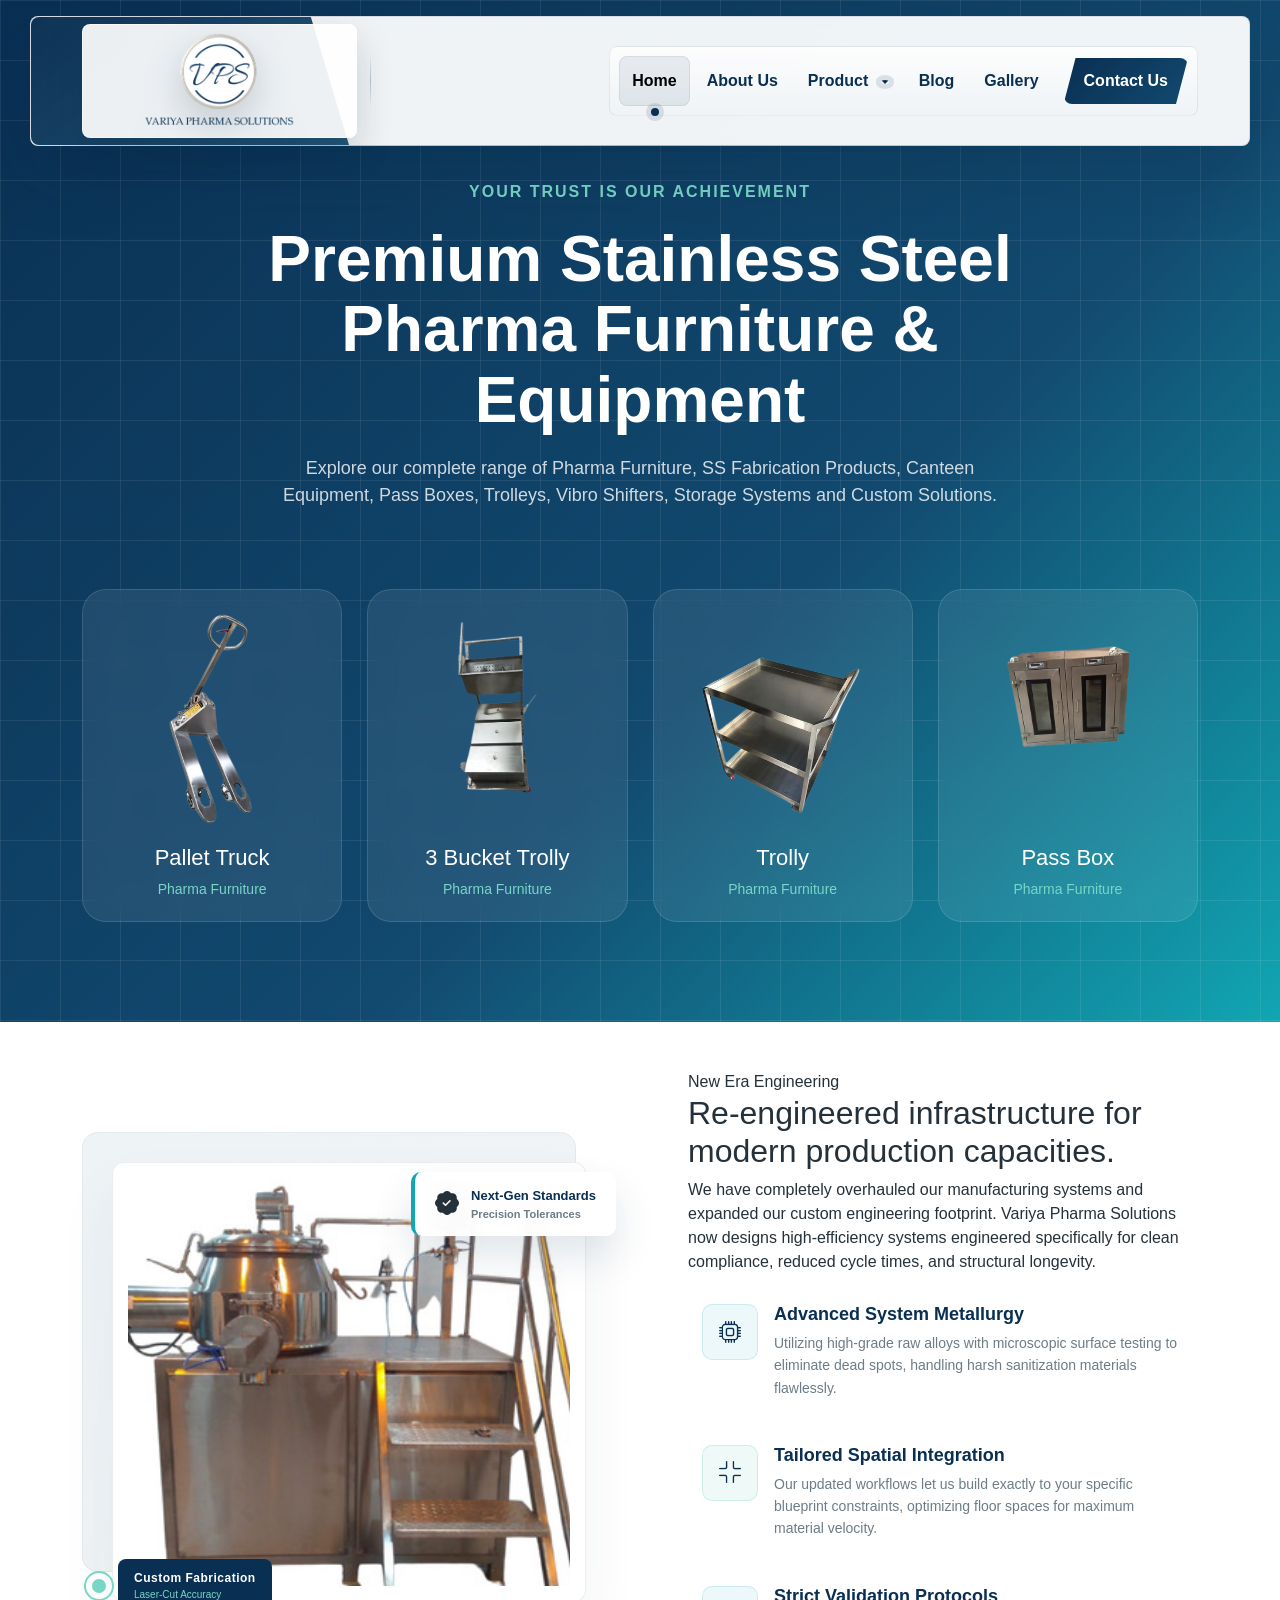
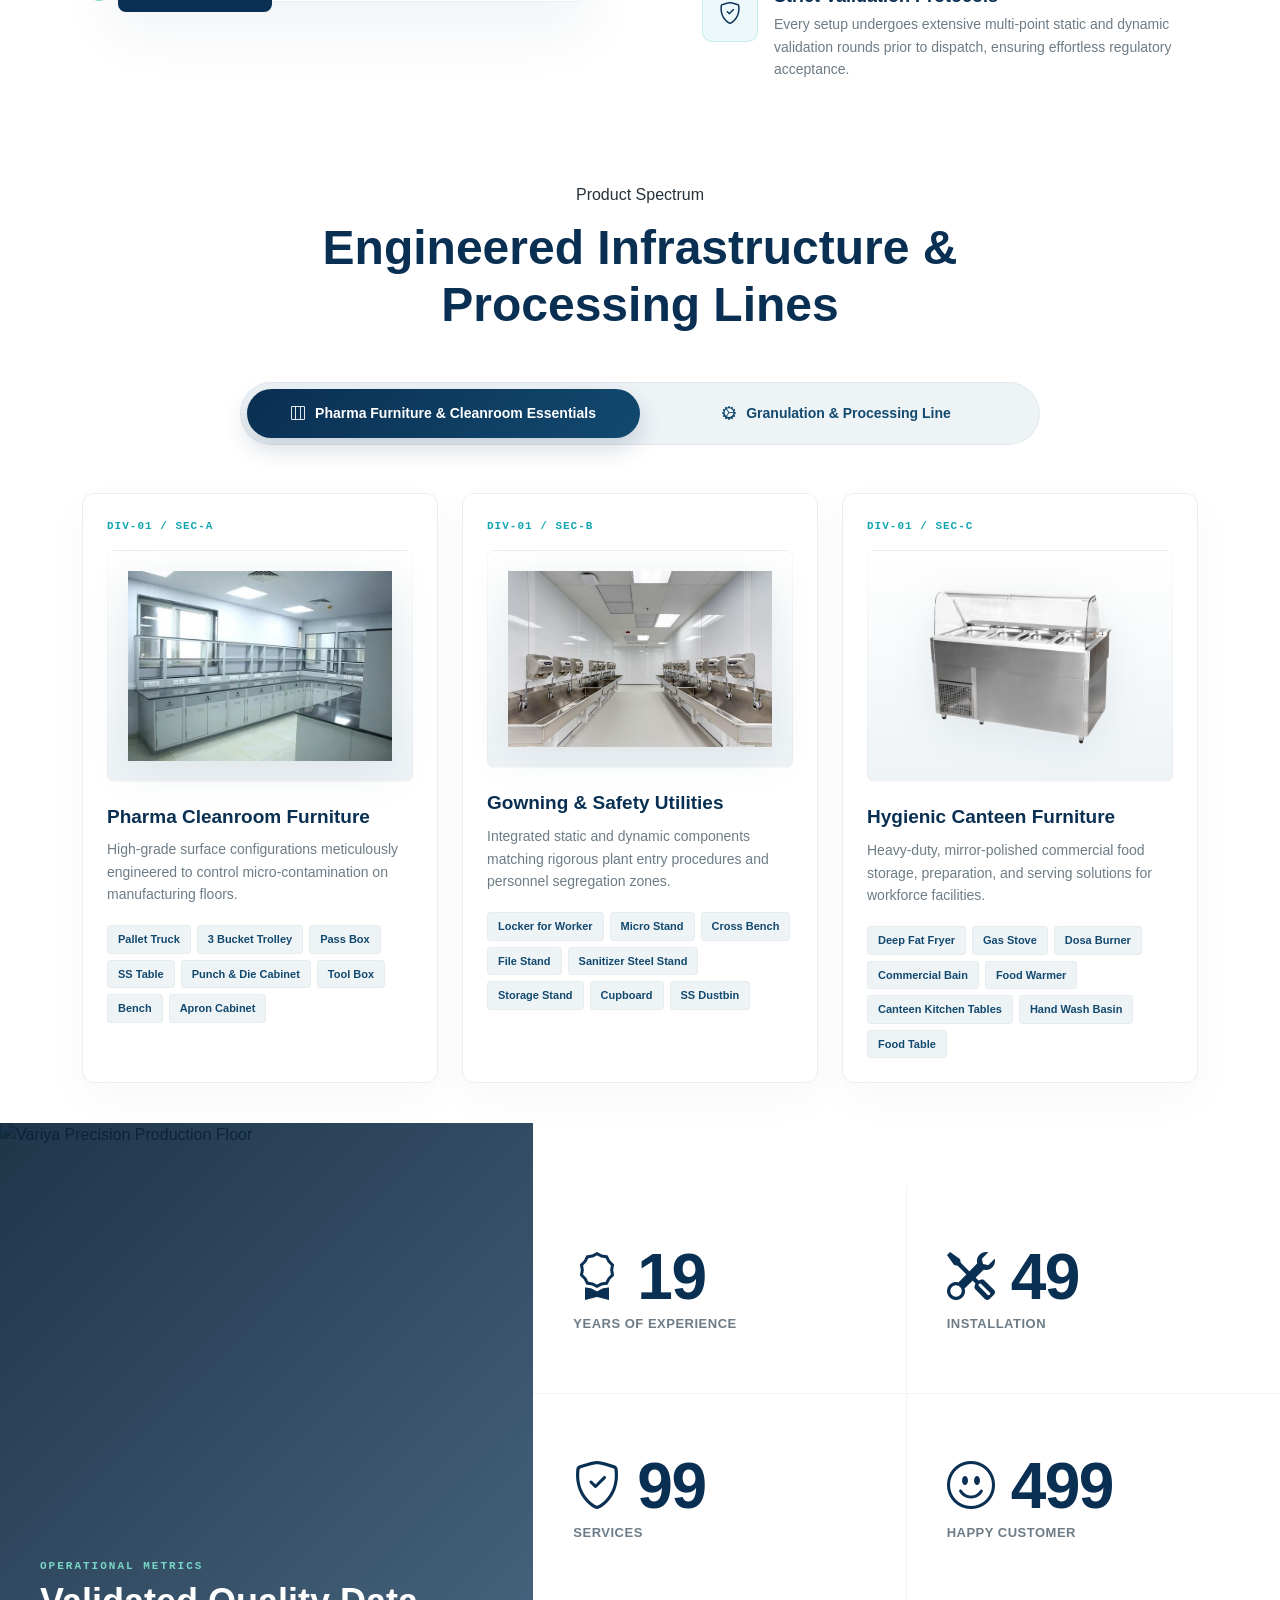
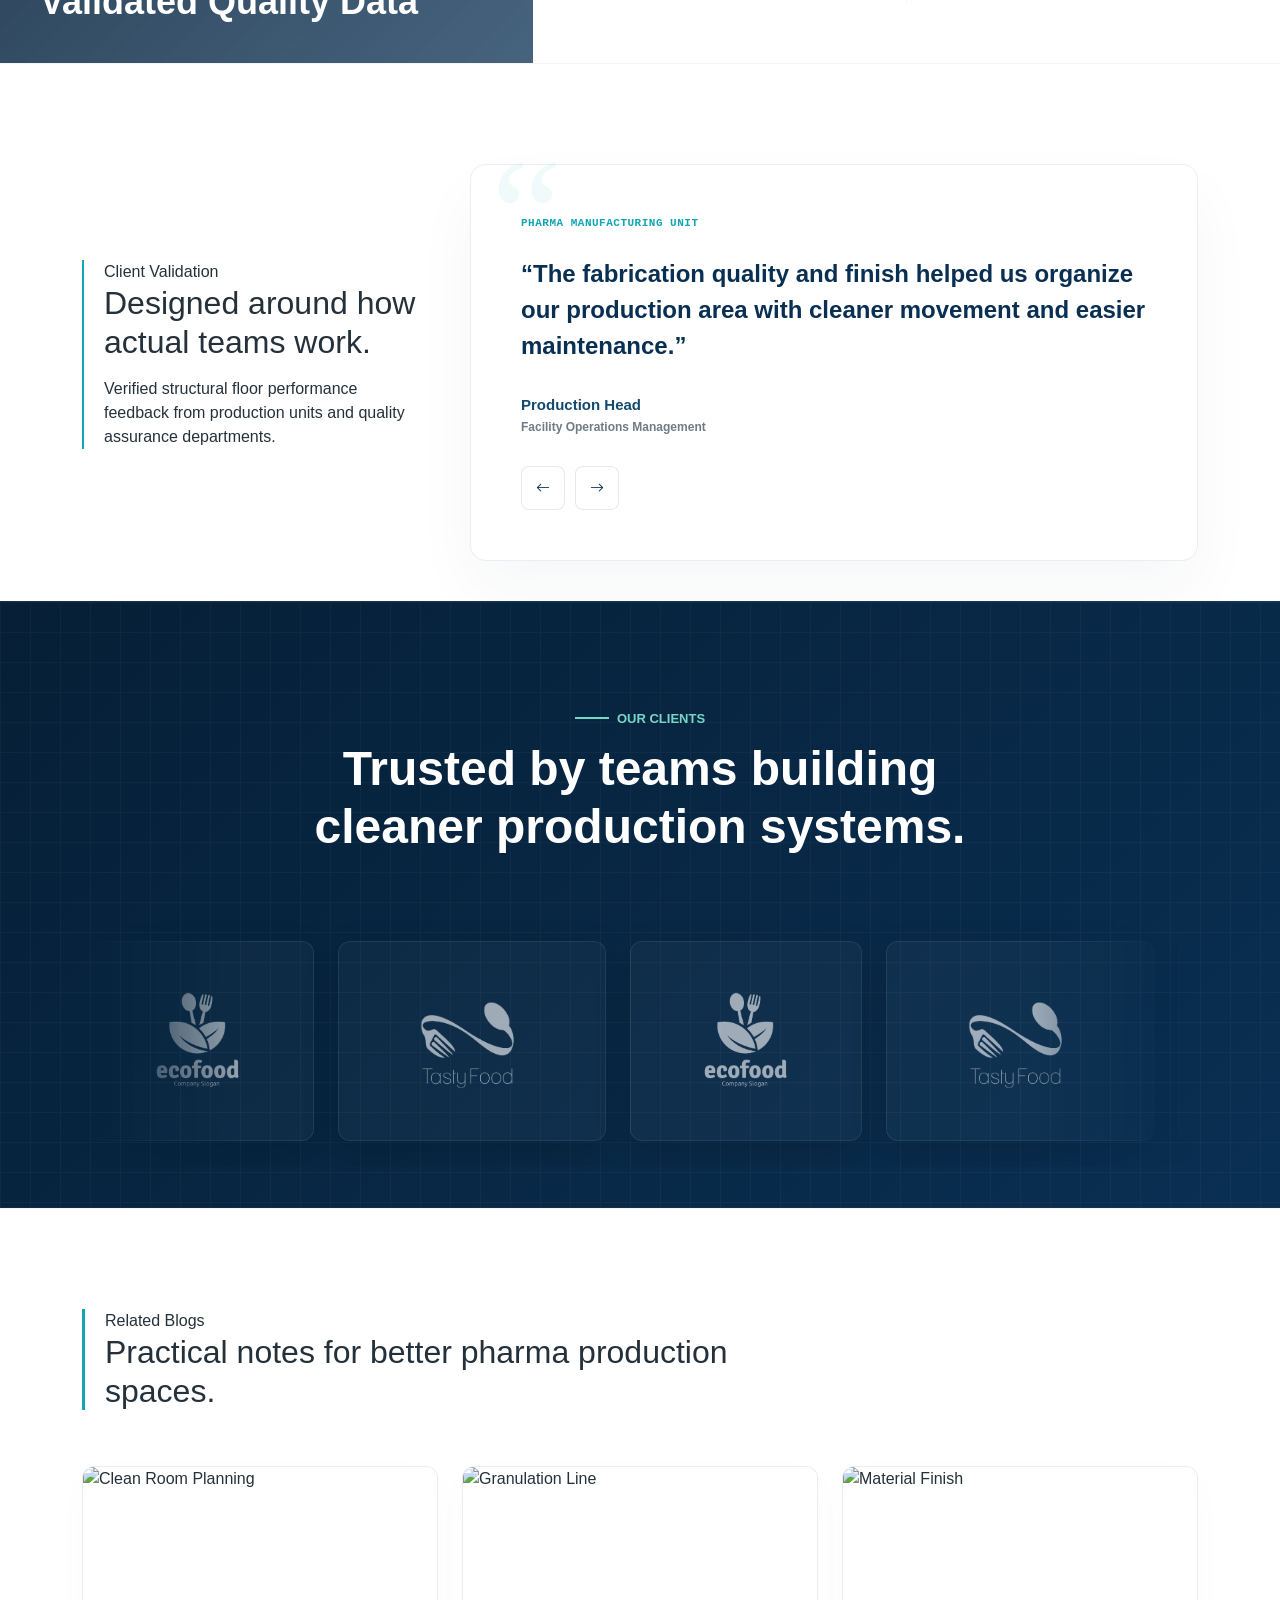
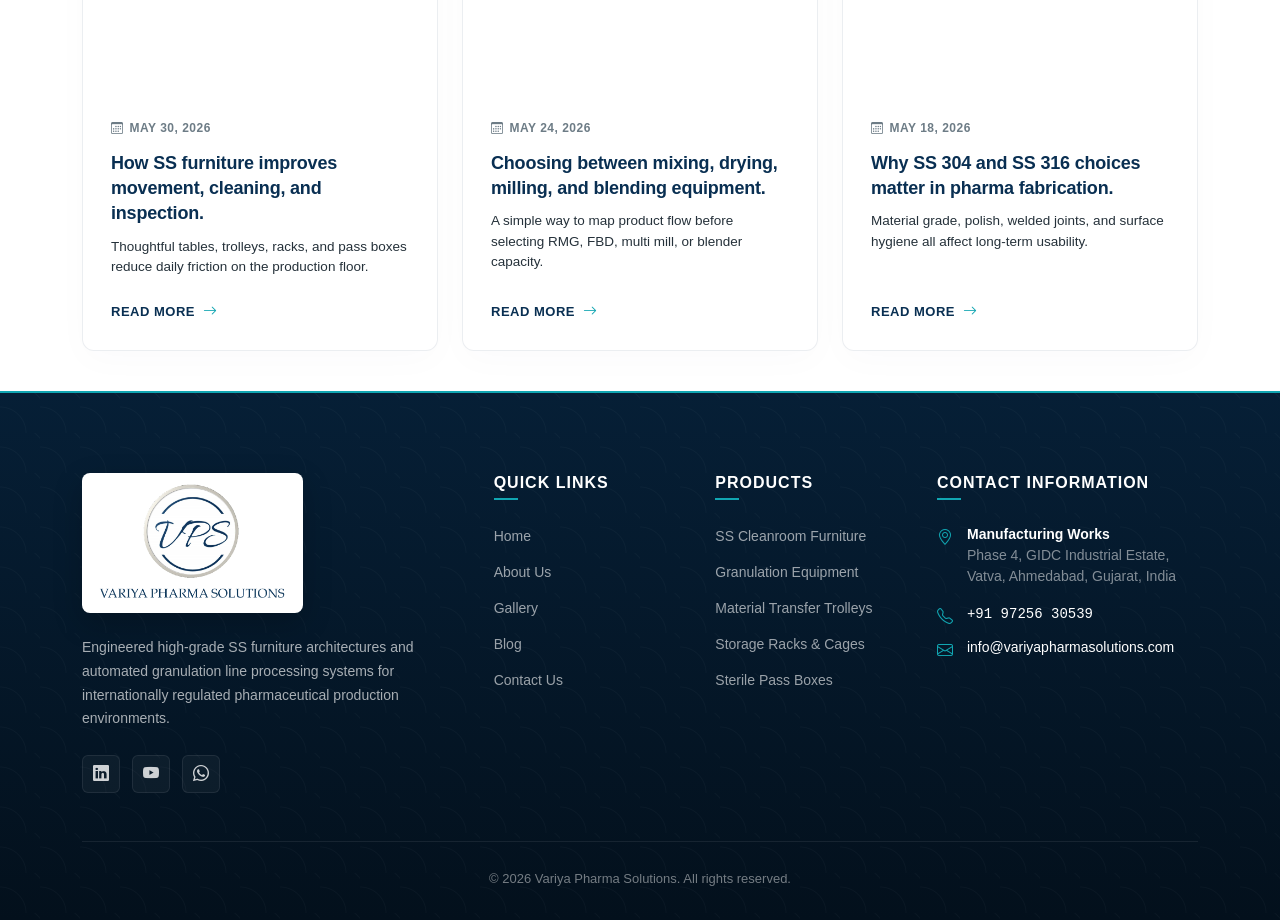
==== commit 8d5828e9: "complete all the page design." ====
--- a/index.html
+++ b/index.html
@@ -39,7 +39,7 @@
           <li class="nav-item"><a class="nav-link active" href="index.html">Home</a></li>
           <li class="nav-item"><a class="nav-link" href="about.html">About Us</a></li>
           <li class="nav-item dropdown product-dropdown">
-            <a class="nav-link dropdown-toggle" href="#products" role="button" data-bs-toggle="dropdown"
+            <a class="nav-link dropdown-toggle" href="product.html" role="button" data-bs-toggle="dropdown"
               aria-expanded="false">
               Product
             </a>
@@ -69,8 +69,8 @@
               </div>
             </div>
           </li>
-          <li class="nav-item"><a class="nav-link" href="#insights">Blog</a></li>
-          <li class="nav-item"><a class="nav-link" href="#gallery">Gallery</a></li>
+          <li class="nav-item"><a class="nav-link" href="blog.html">Blog</a></li>
+          <li class="nav-item"><a class="nav-link" href="gallery.html">Gallery</a></li>
           <li class="nav-item ms-lg-2"><a class="btn nav-cta" href="contact.html">Contact Us</a></li>
         </ul>
       </div>
--- a/assets/css/style.css
+++ b/assets/css/style.css
@@ -194,7 +194,7 @@
 
 .product-menu {
   min-width: 330px;
-  margin-top: 18px !important;
+  /* margin-top: 18px !important; */
   padding: 10px;
   border: 1px solid rgba(9, 47, 82, .14);
   border-radius: 8px;
@@ -205,7 +205,7 @@
 .product-menu::before {
   content: "";
   position: absolute;
-  right: 38px;
+  left: 38px;
   top: -9px;
   width: 18px;
   height: 18px;
@@ -2585,11 +2585,9 @@
     min-height: 450px;
     padding: 180px 0 50px;
     overflow: visible;
-
     display: flex;
     align-items: center;
     justify-content: center;
-
     background: url("../images/banner01.jpeg")
         center center/cover no-repeat;
 }
@@ -2598,7 +2596,6 @@
 .page-banner-overlay {
     position: absolute;
     inset: 0;
-
     background:
         linear-gradient(
             135deg,
@@ -2610,10 +2607,8 @@
 /* Blueprint Grid */
 .page-banner::before {
     content: "";
-
     position: absolute;
     inset: 0;
-
     background-image:
         linear-gradient(
             rgba(255,255,255,.04) 1px,
@@ -2624,7 +2619,6 @@
             rgba(255,255,255,.04) 1px,
             transparent 1px
         );
-
     background-size: 80px 80px;
 }
 
@@ -2640,37 +2634,29 @@
 /* Decorative Corners */
 .page-banner-content::before {
     content: "";
-
     position: absolute;
-
     top: -30px;
     left: -30px;
-
     width: 80px;
     height: 80px;
-
     border-top: 2px solid #00d9ff;
     border-left: 2px solid #00d9ff;
 }
 
 .page-banner-content::after {
     content: "";
-
     position: absolute;
-
     bottom: -30px;
     right: -30px;
-
     width: 80px;
     height: 80px;
-
     border-bottom: 2px solid #00d9ff;
     border-right: 2px solid #00d9ff;
 }
 
 .page-banner h1 {
     color: #fff;
-    font-size: clamp(50px, 6vw, 90px);
+    font-size: clamp(50px, 6vw, 60px);
     font-weight: 800;
     margin: 0;
     text-transform: uppercase;
@@ -2683,22 +2669,14 @@
 
 .breadcrumb-card {
     position: absolute;
-
     left: 50%;
     bottom: -35px;
-
     transform: translateX(-50%);
-
     z-index: 10;
-
     padding: 18px 40px;
-
     background: rgba(255,255,255,.95);
-
     backdrop-filter: blur(20px);
-
     border-radius: 18px;
-
     box-shadow:
         0 20px 50px rgba(0,0,0,.15);
 
@@ -2785,7 +2763,6 @@
     content:"";
     position:absolute;
     inset:0;
-
     background:
     repeating-linear-gradient(
         -45deg,
@@ -2822,7 +2799,6 @@
 .vm-wrapper{
     position:relative;
     z-index:2;
-
     display:grid;
     grid-template-columns:1fr 180px 1fr;
     gap:30px;
@@ -2833,15 +2809,10 @@
 
 .vm-box{
     background:rgba(255,255,255,.04);
-
     border:1px solid rgba(255,255,255,.08);
-
     padding:40px;
-
     position:relative;
-
     min-height:420px;
-
     transition:.4s;
 }
 
@@ -2896,28 +2867,19 @@
 
 .vm-box ul li{
     position:relative;
-
     padding-left:35px;
-
     margin-bottom:22px;
-
     color:rgba(255,255,255,.85);
-
     line-height:1.8;
 }
 
 .vm-box ul li::before{
     content:"";
-
     width:12px;
     height:12px;
-
     border-radius:50%;
-
     background:var(--aqua);
-
     position:absolute;
-
     left:0;
     top:10px;
 }
@@ -2933,30 +2895,21 @@
 .center-circle{
     width:160px;
     height:160px;
-
     border-radius:50%;
-
     background:var(--white);
-
     display:flex;
     align-items:center;
     justify-content:center;
-
     box-shadow:var(--shadow);
-
     position:relative;
 }
 
 .center-circle::before{
     content:"";
-
     position:absolute;
-
     width:190px;
     height:190px;
-
     border-radius:50%;
-
     border:2px dashed var(--mint);
 }
 
@@ -2999,7 +2952,6 @@
     grid-template-columns:180px 1fr;
     gap:60px;
     align-items:start;
-
     margin-bottom:120px;
 }
 
@@ -3025,26 +2977,18 @@
     font-weight:900;
     line-height:1;
     color:transparent;
-
     -webkit-text-stroke:2px var(--steel-2);
-
     position:sticky;
     top:120px;
 }
 
 .story-label{
     display:inline-block;
-
     margin-bottom:15px;
-
     color:var(--aqua);
-
     font-weight:700;
-
     letter-spacing:2px;
-
     text-transform:uppercase;
-
     font-size:13px;
 }
 
@@ -3052,21 +2996,15 @@
     font-size:56px;
     font-weight:800;
     color:var(--ink);
-
     margin-bottom:25px;
-
     line-height:1.1;
 }
 
 .story-content p{
     color:var(--muted);
-
     font-size:18px;
-
     line-height:1.5;
-
     margin-bottom:15px;
-
     max-width:900px;
 }
 
@@ -3078,21 +3016,16 @@
 
 .story-content::before{
     content:"";
-
     position:absolute;
-
     left:-30px;
     top:10px;
-
     width:4px;
     height:120px;
-
     background:
     linear-gradient(
         var(--aqua),
         var(--mint)
     );
-
     border-radius:10px;
 }
 
@@ -3118,13 +3051,9 @@
     display:flex;
     align-items:center;
     gap:16px;
-
     padding:18px;
-
     background:var(--steel);
-
     border-left:4px solid var(--aqua);
-
     transition:.35s ease;
 }
 
@@ -3136,19 +3065,13 @@
 .approach-icon{
     width:55px;
     height:55px;
-
     flex-shrink:0;
-
     display:flex;
     align-items:center;
     justify-content:center;
-
     background:var(--white);
-
     border-radius:50%;
-
     color:var(--aqua);
-
     font-size:22px;
 }
 
@@ -3246,11 +3169,8 @@
     display:flex;
     align-items:center;
     gap:12px;
-
     padding:16px 18px;
-
     background:var(--steel);
-
     border-left:4px solid var(--aqua);
 }
 
@@ -3287,23 +3207,17 @@
 
 .quality-badge{
     position:absolute;
-
     bottom:30px;
     left:-30px;
-
     background:
     linear-gradient(
         135deg,
         var(--ink),
         var(--ink-2)
     );
-
     padding:25px;
-
     border-radius:20px;
-
     color:var(--white);
-
     min-width:180px;
 }
 
@@ -3382,19 +3296,15 @@
         var(--ink),
         var(--ink-2)
     );
-
     padding:40px;
-
     border-radius:30px;
 }
 
 .info-card{
     display:flex;
     gap:18px;
-
     padding-bottom:30px;
     margin-bottom:30px;
-
     border-bottom:1px solid rgba(255,255,255,.08);
 }
 
@@ -3407,17 +3317,12 @@
 .info-icon{
     width:60px;
     height:60px;
-
     display:flex;
     align-items:center;
     justify-content:center;
-
     background:rgba(255,255,255,.08);
-
     border-radius:18px;
-
     color:var(--mint);
-
     font-size:24px;
 }
 
@@ -3463,26 +3368,19 @@
 
 .contact-submit-btn{
     border:none;
-
     background:
     linear-gradient(
         135deg,
         var(--aqua),
         var(--mint)
     );
-
     color:var(--white);
-
     padding:16px 34px;
-
     border-radius:60px;
-
     font-weight:700;
-
     display:inline-flex;
     align-items:center;
     gap:10px;
-
     transition:.3s;
 }
 
@@ -3514,4 +3412,1015 @@
     .contact-form-panel{
         padding:30px;
     }
+}
+
+/* ===================================
+FOUNDER SECTION
+=================================== */
+
+.founder-section{
+    padding:80px 0;
+    background:var(--white);
+    position:relative;
+    overflow:hidden;
+}
+
+/* Background Element */
+
+.founder-section::before{
+    content:"FOUNDER";
+    position:absolute;
+    top:50px;
+    right:-80px;
+    font-size:180px;
+    font-weight:900;
+    color:rgba(9,47,82,.03);
+    line-height:1;
+    pointer-events:none;
+}
+
+/* Layout */
+
+.founder-wrapper{
+    display:grid;
+    grid-template-columns:450px 1fr;
+    gap:80px;
+    align-items:center;
+}
+
+/* Image Side */
+
+.founder-image-column{
+    position:relative;
+}
+
+.founder-image-box{
+    position:relative;
+}
+
+.founder-shape{
+    position:absolute;
+    width:100%;
+    height:100%;
+    top:20px;
+    left:20px;
+    background:
+    linear-gradient(
+        135deg,
+        var(--aqua),
+        var(--mint)
+    );
+    border-radius:30px;
+    transform:rotate(-4deg);
+}
+
+.founder-image{
+    position:relative;
+    width:100%;
+    display:block;
+    border-radius:30px;
+    box-shadow:var(--shadow);
+    z-index:2;
+}
+
+.founder-info{
+    margin-top:35px;
+    text-align:center;
+}
+
+.founder-info h3{
+    color:var(--ink);
+    font-size:34px;
+    font-weight:800;
+    margin-bottom:6px;
+}
+
+.founder-info span{
+    color:var(--muted);
+    font-size:16px;
+}
+
+/* Content */
+
+.founder-tag{
+    display:inline-block;
+    margin-bottom:15px;
+    color:var(--aqua);
+    font-size:14px;
+    font-weight:700;
+    letter-spacing:3px;
+    text-transform:uppercase;
+}
+
+.founder-content{
+    position:relative;
+}
+
+.founder-content::before{
+    content:"01";
+    position:absolute;
+    top:-70px;
+    left:-40px;
+    font-size:140px;
+    font-weight:900;
+    color:rgba(9,47,82,.04);
+    line-height:1;
+    z-index:-1;
+}
+
+.founder-content h2{
+    color:var(--ink);
+    font-size:54px;
+    font-weight:800;
+    line-height:1;
+    margin-bottom:20px;
+}
+
+.founder-content p{
+    color:var(--muted);
+    font-size:16px;
+    line-height:1.5;
+    margin-bottom:18px;
+}
+
+/* Responsive */
+
+@media(max-width:991px){
+
+    .founder-wrapper{
+        grid-template-columns:1fr;
+        gap:50px;
+    }
+
+    .founder-content::before{
+        display:none;
+    }
+
+    .founder-content h2{
+        font-size:38px;
+    }
+
+    .founder-section::before{
+        font-size:100px;
+        right:-30px;
+    }
+
+}
+
+/* ==========================
+BLOG PAGINATION
+========================== */
+
+.premium-pagination{
+    margin-top:80px;
+    display:flex;
+    justify-content:center;
+    align-items:center;
+    gap:14px;
+}
+
+.page-number,
+.page-nav{
+    width:58px;
+    height:58px;
+    display:flex;
+    align-items:center;
+    justify-content:center;
+    text-decoration:none;
+    font-weight:700;
+    transition:.35s ease;
+}
+
+/* Numbers */
+
+.page-number{
+    color:var(--ink);
+    border-bottom:2px solid transparent;
+}
+
+.page-number:hover{
+    color:var(--aqua);
+}
+
+/* Active */
+
+.page-number.active{
+    min-width:80px;
+    width:auto;
+    padding:0 25px;
+    border-radius:60px;
+    background:
+    linear-gradient(
+        135deg,
+        var(--ink),
+        var(--ink-2)
+    );
+    color:var(--white);
+    box-shadow:var(--shadow);
+}
+
+/* Arrows */
+
+.page-nav{
+    border-radius:50%;
+    background:var(--steel);
+    color:var(--ink);
+}
+
+.page-nav:hover{
+    background:var(--aqua);
+    color:var(--white);
+    transform:translateY(-4px);
+}
+
+/* ===========================
+BLOG DETAIL
+=========================== */
+
+.blog-detail-section{
+    padding:100px 0;
+    background:var(--white);
+}
+
+/* Main Article */
+
+.blog-detail-image{
+    overflow:hidden;
+    border-radius:30px;
+    margin-bottom:30px;
+}
+
+.blog-detail-image img{
+    width:100%;
+    height:500px;
+    object-fit:cover;
+}
+
+.blog-detail-meta{
+    display:flex;
+    gap:25px;
+    margin-bottom:20px;
+}
+
+.blog-detail-meta span{
+    color:var(--muted);
+    font-size:14px;
+}
+
+.blog-detail-title{
+    font-size:42px;
+    line-height:1.2;
+    color:var(--ink);
+    font-weight:800;
+    margin-bottom:30px;
+}
+
+.blog-detail-content p{
+    color:var(--muted);
+    /* line-height:2; */
+    margin-bottom:12px;
+}
+
+.blog-detail-content h3{
+    color:var(--ink);
+    font-weight:700;
+    margin:40px 0 20px;
+}
+
+.blog-highlight-box{
+    background: var(--steel);
+    padding: 30px;
+    border-left: 4px solid var(--aqua);
+    margin: 35px 0;
+    border-radius: 20px;
+}
+
+.blog-highlight-box h4{
+    color: var(--ink);
+    font-weight: 700;
+    margin-bottom: 10px;
+}
+
+.blog-feature-list{
+    padding-left: 0;
+    list-style: none;
+    margin: 30px 0;
+}
+
+.blog-feature-list li{
+    position: relative;
+    padding-left: 28px;
+    margin-bottom: 18px;
+    line-height: 1.8;
+    color: var(--muted);
+}
+
+.blog-feature-list li::before{
+    content: "";
+    width: 10px;
+    height: 10px;
+    background: var(--aqua);
+    border-radius: 50%;
+    position: absolute;
+    left: 0;
+    top: 10px;
+}
+
+.blog-quote-box{
+    margin: 40px 0;
+    padding: 35px;
+    border-radius: 24px;
+    background: linear-gradient(
+        135deg,
+        var(--ink),
+        var(--ink-2)
+    );
+}
+
+.blog-quote-box p{
+    color: var(--white);
+    margin: 0;
+    font-size: 22px;
+    line-height: 1.7;
+    font-style: italic;
+}
+
+/* Sidebar */
+
+.related-blog-panel{
+    position:sticky;
+    top:120px;
+}
+
+.sidebar-title{
+    color:var(--ink);
+    font-size:28px;
+    font-weight:800;
+    margin-bottom:30px;
+}
+
+/* Card */
+
+.related-blog-card{
+    display:flex;
+    gap:15px;
+    text-decoration:none;
+    margin-bottom:20px;
+    padding-bottom:20px;
+    border-bottom:1px solid var(--steel-2);
+}
+
+.related-blog-image{
+    width:110px;
+    flex-shrink:0;
+}
+
+.related-blog-image img{
+    width:100%;
+    height:90px;
+    object-fit:cover;
+    border-radius:15px;
+}
+
+.related-date{
+    display:block;
+    color:var(--aqua);
+    font-size:13px;
+    margin-bottom:8px;
+}
+
+.related-blog-content h4{
+    color:var(--graphite);
+    font-size:16px;
+    line-height:1.5;
+    transition:.3s;
+}
+
+.related-blog-card:hover h4{
+    color:var(--aqua);
+}
+
+/* ==========================
+GALLERY SECTION
+========================== */
+
+.gallery-section{
+    padding:100px 0;
+    background:var(--white);
+}
+
+.gallery-heading{
+    max-width:800px;
+    margin:0 auto 60px;
+}
+
+.gallery-kicker{
+    color:var(--aqua);
+    font-size:14px;
+    font-weight:700;
+    letter-spacing:3px;
+    text-transform:uppercase;
+}
+
+.gallery-heading h2{
+    color:var(--ink);
+    font-size:54px;
+    font-weight:800;
+    margin:15px 0;
+}
+
+.gallery-heading p{
+    color:var(--muted);
+    margin:0;
+    line-height:1.8;
+}
+
+/* Gallery Item */
+
+.gallery-item{
+    position:relative;
+    display:block;
+    overflow:hidden;
+    border-radius:24px;
+}
+
+.gallery-item img{
+    width:100%;
+    height:280px;
+    object-fit:cover;
+    display:block;
+    transition:.6s ease;
+}
+
+.gallery-item:hover img{
+    transform:scale(1.08);
+}
+
+/* Overlay */
+
+.gallery-item::before{
+    content:"";
+    position:absolute;
+    inset:0;
+    background:
+    linear-gradient(
+        to top,
+        rgba(9,47,82,.75),
+        rgba(9,47,82,.15)
+    );
+    opacity:0;
+    transition:.4s;
+    z-index:1;
+}
+
+.gallery-item:hover::before{
+    opacity:1;
+}
+
+/* Plus Icon */
+
+.gallery-item::after{
+    content:"+";
+    position:absolute;
+    inset:0;
+    display:flex;
+    align-items:center;
+    justify-content:center;
+    font-size:60px;
+    font-weight:300;
+    color:var(--white);
+    opacity:0;
+    transition:.4s;
+    z-index:2;
+}
+
+.gallery-item:hover::after{
+    opacity:1;
+}
+
+.glightbox-container .gslide-image img{
+    max-width: 85vw !important;
+    max-height: 85vh !important;
+    width: auto !important;
+    height: auto !important;
+    object-fit: contain !important;
+}
+
+.glightbox-container .gslide-media{
+    overflow: hidden !important;
+}
+
+.glightbox-container .ginner-container{
+    overflow: hidden !important;
+}
+
+.ginner-container{
+  margin-top: 50px !important;
+  height: 500px !important;
+  width: 1640px !important;
+  /* margin: 0 auto !important; */
+}
+
+/* Responsive */
+
+@media(max-width:991px){
+
+    .gallery-heading h2{
+        font-size:42px;
+    }
+
+    .gallery-item img{
+        height:240px;
+    }
+
+}
+
+@media(max-width:767px){
+
+    .gallery-section{
+        padding:80px 0;
+    }
+
+    .gallery-heading h2{
+        font-size:34px;
+    }
+
+    .gallery-item img{
+        height:180px;
+    }
+
+}
+
+/* ==========================
+PRODUCT LISTING PAGE
+========================== */
+
+.product-listing-section{
+    padding:100px 0;
+    background:var(--white);
+}
+
+.product-page-header{
+    max-width:800px;
+    margin:0 auto 70px;
+}
+
+.product-kicker{
+    color:var(--aqua);
+    font-size:14px;
+    font-weight:700;
+    letter-spacing:3px;
+    text-transform:uppercase;
+}
+
+.product-page-header h2{
+    color:var(--ink);
+    font-size:54px;
+    font-weight:800;
+    margin:15px 0;
+}
+
+.product-page-header p{
+    color:var(--muted);
+    line-height:1.8;
+}
+
+/* Card */
+
+.product-card-page{
+    display:block;
+    text-decoration:none;
+    height:100%;
+}
+
+.product-card-image{
+    position:relative;
+    overflow:hidden;
+    border-radius:24px;
+    box-shadow:
+    0 15px 40px rgba(9, 47, 82, 0.12);
+}
+
+.product-card-image img{
+    width:100%;
+    height:260px;
+    object-fit:contain;
+    display:block;
+    transition:.6s;
+}
+
+.product-card-page:hover img{
+    transform:scale(1.08);
+}
+
+.product-card-image::before{
+    content:"";
+    position:absolute;
+    inset:0;
+    background:
+    linear-gradient(
+        to top,
+        rgba(9,47,82,.85),
+        transparent
+    );
+    opacity:0;
+    transition:.4s;
+    z-index:1;
+}
+
+.product-card-page:hover .product-card-image::before{
+    opacity:1;
+}
+
+
+
+.product-card-content{
+    padding:22px 5px 0;
+}
+
+.product-card-content h3{
+    color:var(--ink);
+    font-size:22px;
+    font-weight:700;
+    margin-bottom:10px;
+}
+
+.product-card-content span{
+    color:var(--aqua);
+    font-weight:600;
+    display:flex;
+    align-items:center;
+    gap:8px;
+}
+
+/* Hover */
+
+.product-card-page:hover h3{
+    color:var(--aqua);
+}
+
+/* Responsive */
+
+@media(max-width:991px){
+
+    .product-page-header h2{
+        font-size:42px;
+    }
+
+    .product-card-image img{
+        height:280px;
+    }
+}
+
+@media(max-width:767px){
+
+    .product-listing-section{
+        padding:80px 0;
+    }
+
+    .product-page-header h2{
+        font-size:34px;
+    }
+
+}
+
+
+/* ==========================
+PRODUCT DETAIL
+========================== */
+
+.product-detail-section{
+    padding:100px 0;
+}
+
+.product-detail-image{
+    border-radius:30px;
+    overflow:hidden;
+    box-shadow:var(--shadow);
+}
+
+.product-detail-image img{
+    width:100%;
+    height:420px;
+    object-fit:contain;
+}
+
+.product-badge{
+    display:inline-block;
+    padding:10px 18px;
+    border-radius:50px;
+    background:var(--steel);
+    color:var(--aqua);
+    font-weight:600;
+    margin-bottom:20px;
+}
+
+.product-detail-content h1{
+    color:var(--ink);
+    font-size:46px;
+    font-weight:800;
+    margin-bottom:25px;
+}
+
+.product-detail-content p{
+    color:var(--muted);
+    line-height:1.9;
+}
+
+/* ==========================
+PRODUCT TAB SECTION
+========================== */
+
+.product-tabs-section{
+    padding:0px 0 50px;
+}
+
+/* Tabs */
+
+.custom-product-tabs{
+    display:grid;
+    grid-template-columns:repeat(2,1fr);
+    gap:25px;
+    margin-bottom:50px;
+    border:none;
+}
+
+.custom-product-tabs .nav-item{
+    width:100%;
+}
+
+.custom-product-tabs .nav-link{
+    width:100%;
+    border:none !important;
+    background:var(--white);
+    border-radius:30px;
+    padding:35px;
+    display:flex;
+    align-items:center;
+    gap:25px;
+    text-align:left;
+    box-shadow:var(--shadow);
+    transition:.4s ease;
+}
+
+.custom-product-tabs .nav-link:hover{
+    transform:translateY(-6px);
+}
+
+.custom-product-tabs .nav-link.active{
+    background:
+    linear-gradient(
+        135deg,
+        var(--ink),
+        var(--ink-2)
+    );
+}
+
+.tab-number{
+    font-size:70px;
+    font-weight:900;
+    line-height:1;
+    color:rgba(9,47,82,.08);
+}
+
+.custom-product-tabs .nav-link.active .tab-number{
+    color:rgba(255,255,255,.12);
+}
+
+.tab-text h4{
+    margin:0;
+    color:var(--ink);
+    font-size:28px;
+    font-weight:700;
+}
+
+.tab-text small{
+    color:var(--muted);
+}
+
+.custom-product-tabs .nav-link.active h4,
+.custom-product-tabs .nav-link.active small{
+    color:var(--white);
+}
+
+/* Features */
+
+.feature-list-premium{
+    display:flex;
+    flex-direction:column;
+    gap:18px;
+}
+
+.feature-item{
+    background:var(--white);
+    padding:24px 30px 24px 80px;
+    border-radius:22px;
+    box-shadow:var(--shadow);
+    position:relative;
+    color:var(--graphite);
+    font-size:17px;
+    transition:.3s;
+    border-left: 5px solid var(--aqua);
+}
+
+.feature-item:hover{
+    transform:translateX(8px);
+    border-left: 5px solid var(--aqua);
+}
+
+.feature-item::before{
+    content:"✓";
+    position:absolute;
+    left:25px;
+    top:50%;
+    transform:translateY(-50%);
+    width:36px;
+    height:36px;
+    border-radius:50%;
+    background:
+    linear-gradient(
+        135deg,
+        var(--aqua),
+        var(--mint)
+    );
+    color:#fff;
+    display:flex;
+    align-items:center;
+    justify-content:center;
+    font-weight:700;
+}
+
+/* Table */
+
+.premium-model-table{
+    width:100%;
+    border-collapse:collapse;
+    overflow:hidden;
+    border-radius:24px;
+    box-shadow:var(--shadow);
+}
+
+.premium-model-table thead th{
+    background:
+    linear-gradient(
+        135deg,
+        var(--ink),
+        var(--ink-2)
+    );
+    color:#fff;
+    padding:18px;
+    font-weight:600;
+}
+
+.premium-model-table thead th:first-child{
+    /* border-radius:15px 0 0 15px; */
+}
+
+.premium-model-table thead th:last-child{
+    /* border-radius:0 15px 15px 0; */
+}
+
+.premium-model-table tbody tr{
+    background:var(--white);
+    transition:.3s ease;
+}
+
+.premium-model-table tbody tr:nth-child(even){
+    background:var(--steel);
+}
+
+.premium-model-table tbody td{
+    padding:20px;
+    /* border-bottom:1px solid var(--steel-2); */
+    color:var(--graphite);
+}
+
+.premium-model-table tbody td:first-child{
+    /* border-radius:15px 0 0 15px; */
+    font-weight:700;
+    color:var(--ink);
+}
+
+.premium-model-table tbody td:last-child{
+    /* border-radius:0 15px 15px 0; */
+}
+
+.premium-model-table tbody tr:hover{
+    transform:translateY(-2px);
+    background:
+    rgba(17,166,178,.08);
+}
+
+/* Responsive */
+
+@media(max-width:991px){
+
+    .custom-product-tabs{
+        grid-template-columns:1fr;
+    }
+
+    .tab-number{
+        font-size:50px;
+    }
+
+    .tab-text h4{
+        font-size:22px;
+    }
+}
+
+@media(max-width:767px){
+
+    .product-tabs-section{
+        padding:80px 0;
+    }
+
+    .custom-product-tabs .nav-link{
+        padding:25px;
+    }
+
+    .feature-item{
+        padding-left:70px;
+    }
+}
+
+
+/* ==========================
+RELATED PRODUCTS
+========================== */
+
+.related-products-section{
+    padding:50px 0;
+    background:var(--steel);
+}
+
+.section-heading{
+    text-align:center;
+    max-width:700px;
+    margin:0 auto 60px;
+}
+
+.section-heading span{
+    color:var(--aqua);
+    font-size:14px;
+    letter-spacing:3px;
+    text-transform:uppercase;
+    font-weight:700;
+}
+
+.section-heading h2{
+    color:var(--ink);
+    font-size:48px;
+    font-weight:800;
+    margin:12px 0;
+}
+
+.section-heading p{
+    color:var(--muted);
+}
+
+/* Card */
+
+.related-product-card{
+    display:block;
+    text-decoration:none;
+    transition:.4s;
+}
+
+.related-product-image{
+    position:relative;
+    overflow:hidden;
+    border-radius:28px;
+    box-shadow:var(--shadow);
+}
+
+.related-product-image img{
+    width:100%;
+    height:280px;
+    object-fit:contain;
+    transition:.6s;
+}
+
+.related-product-card:hover img{
+    transform:scale(1.08);
+}
+
+
+.related-product-content{
+    padding:22px 5px 0;
+}
+
+.related-product-content h3{
+    color:var(--ink);
+    font-size:24px;
+    font-weight:700;
+    margin-bottom:10px;
+}
+
+
+.related-product-card:hover{
+    transform:translateY(-8px);
+}
+
+.related-product-card:hover h3{
+    color:var(--aqua);
 }
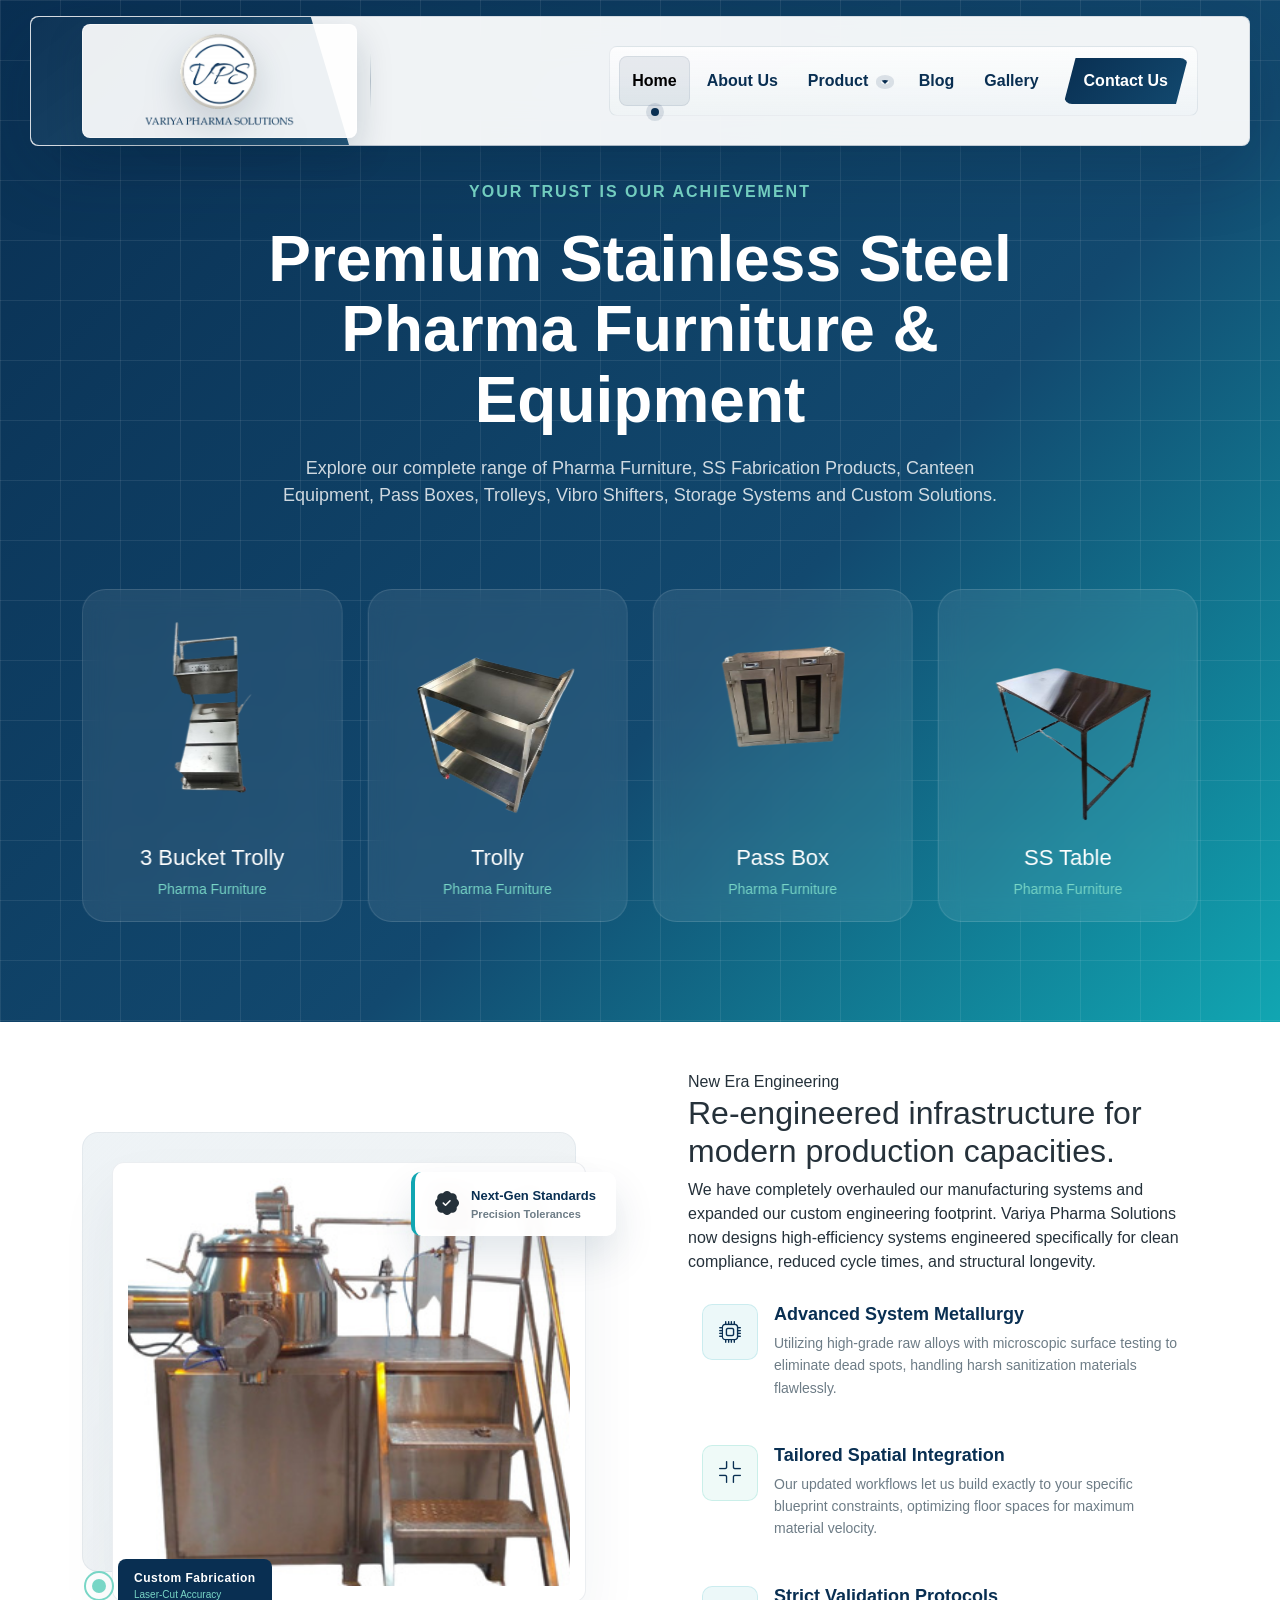
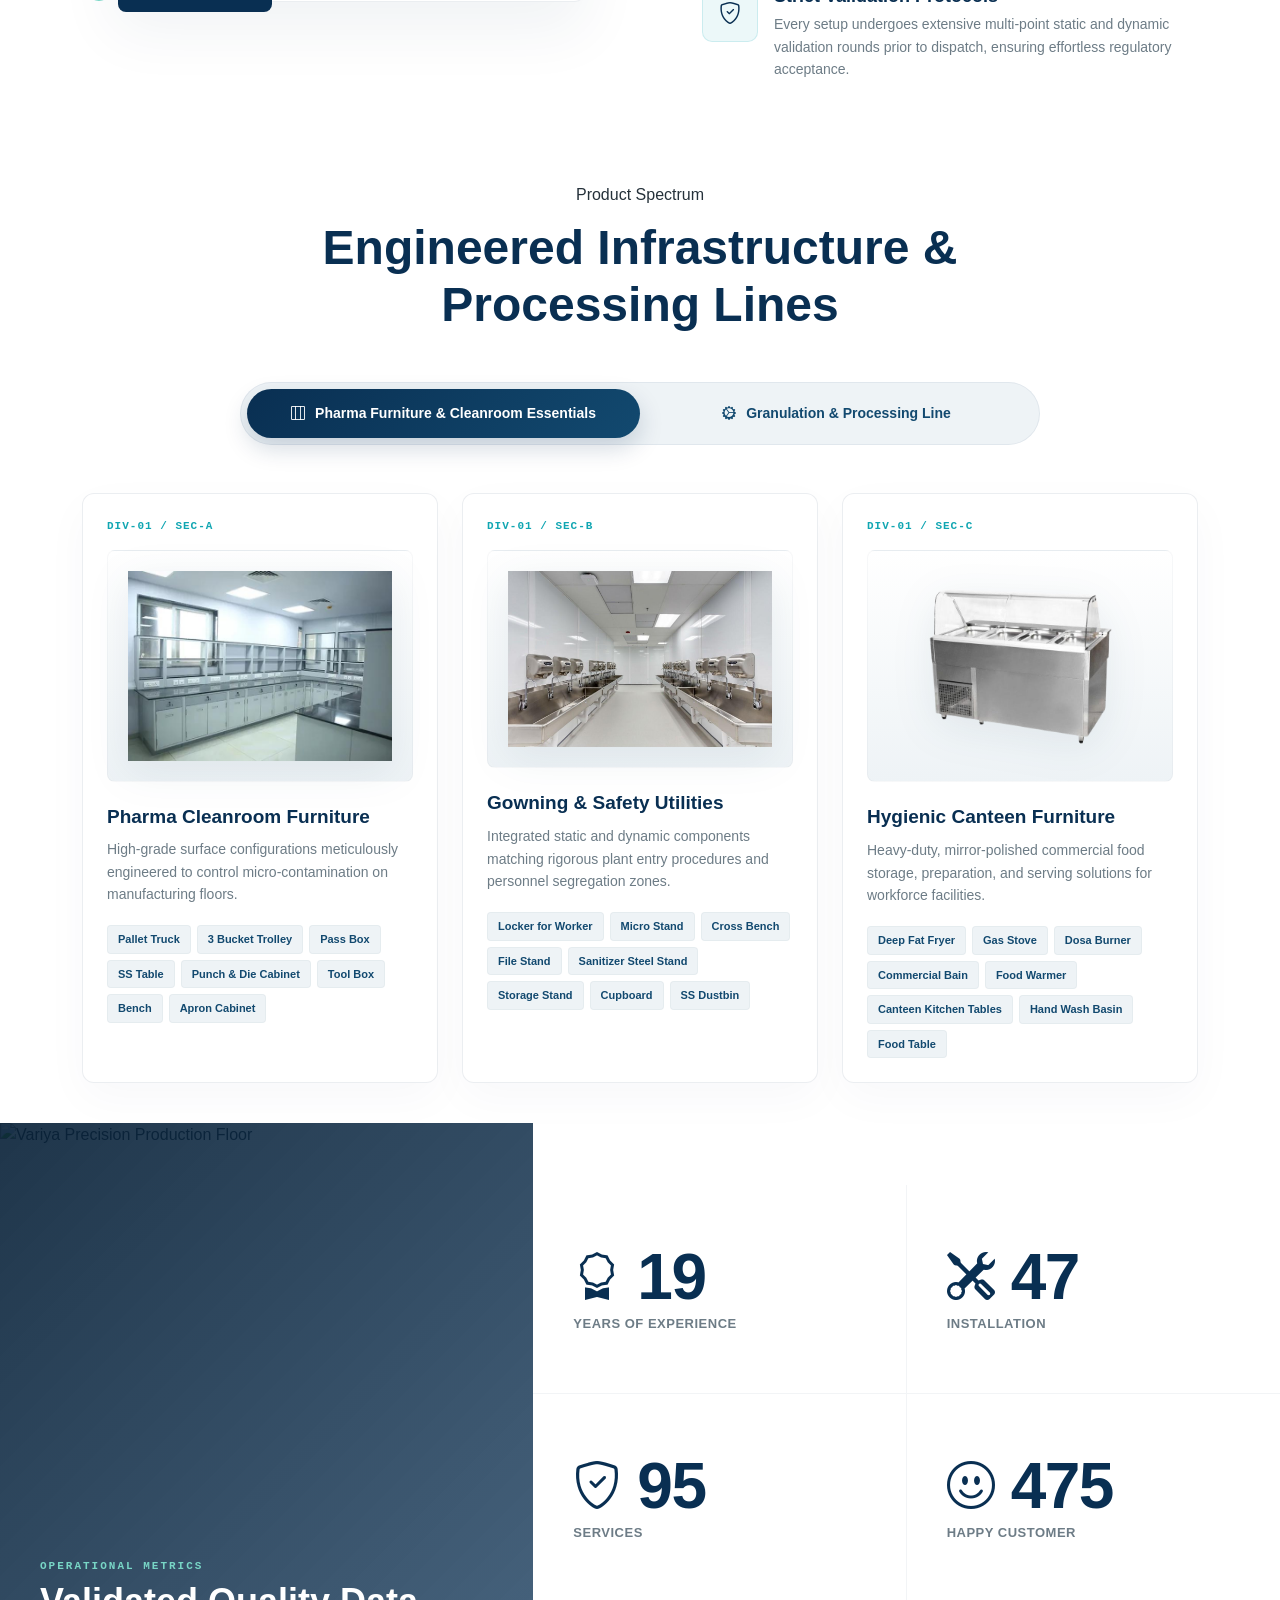
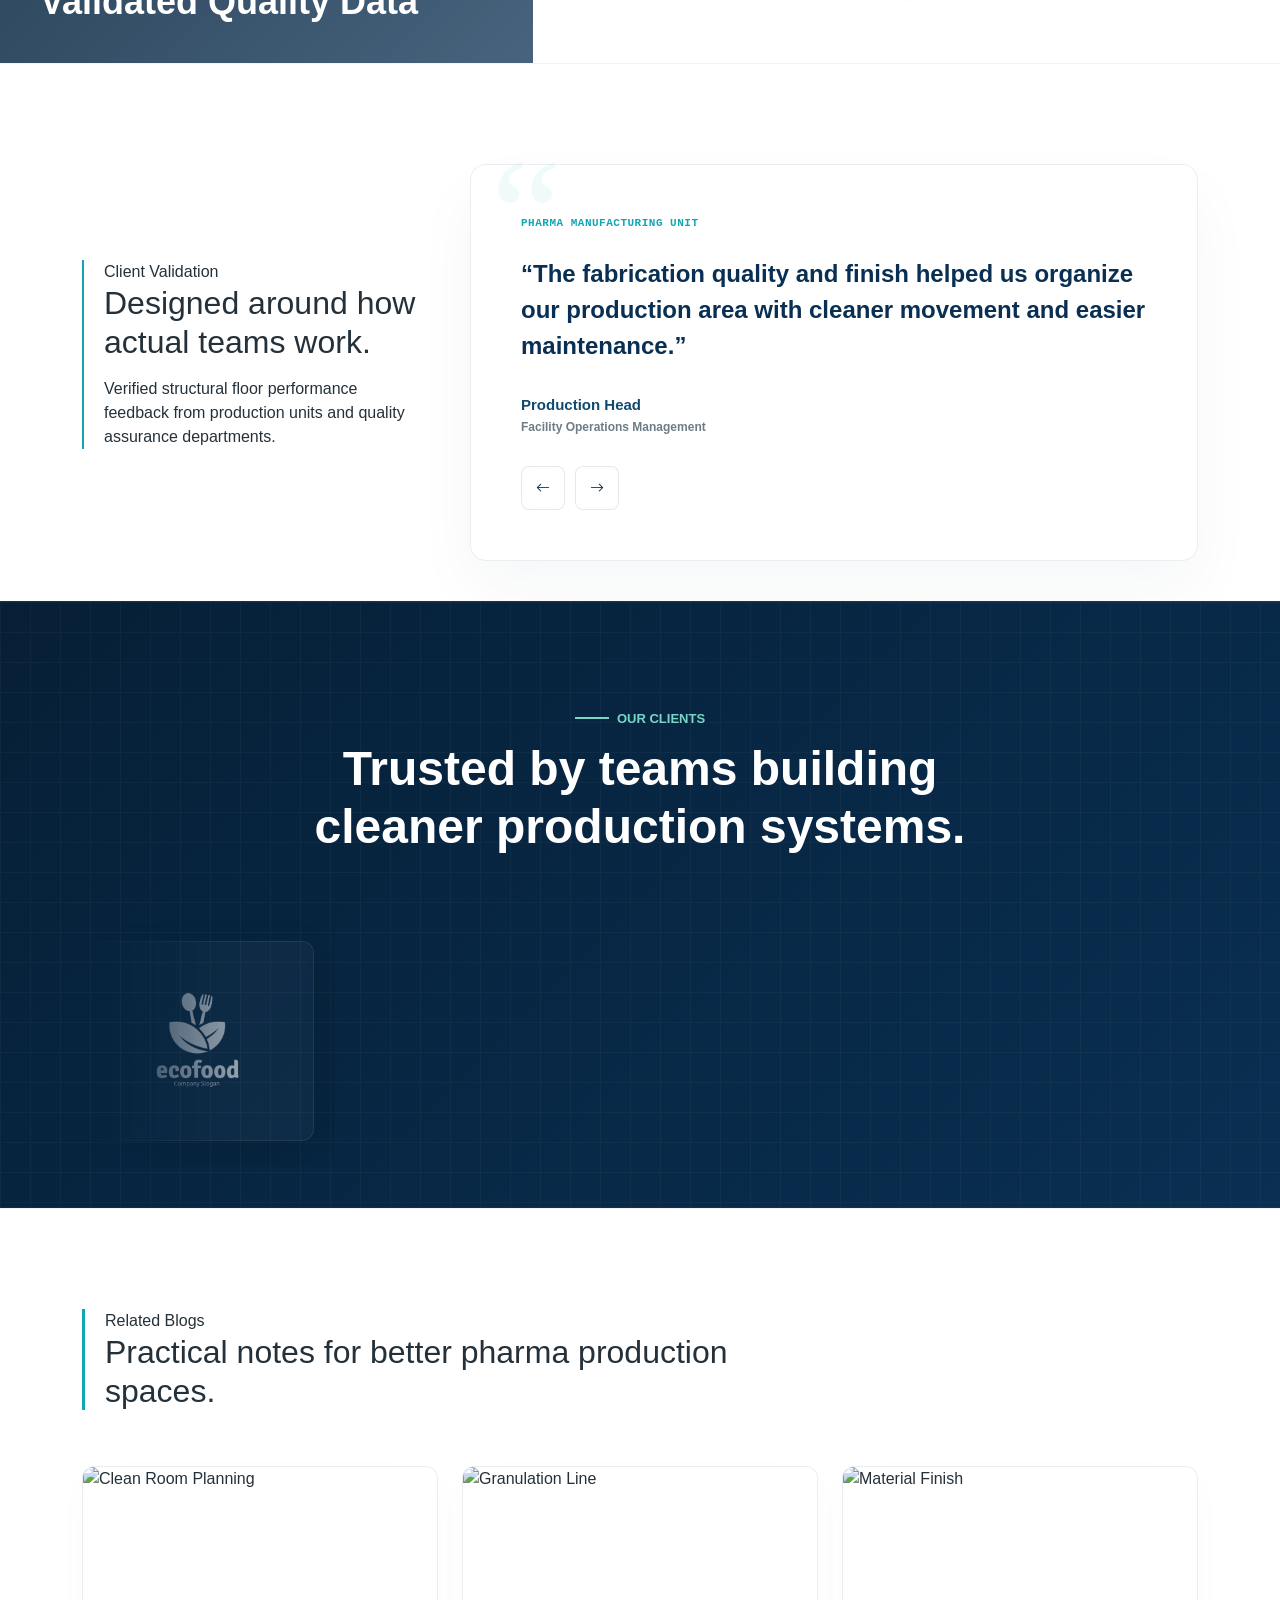
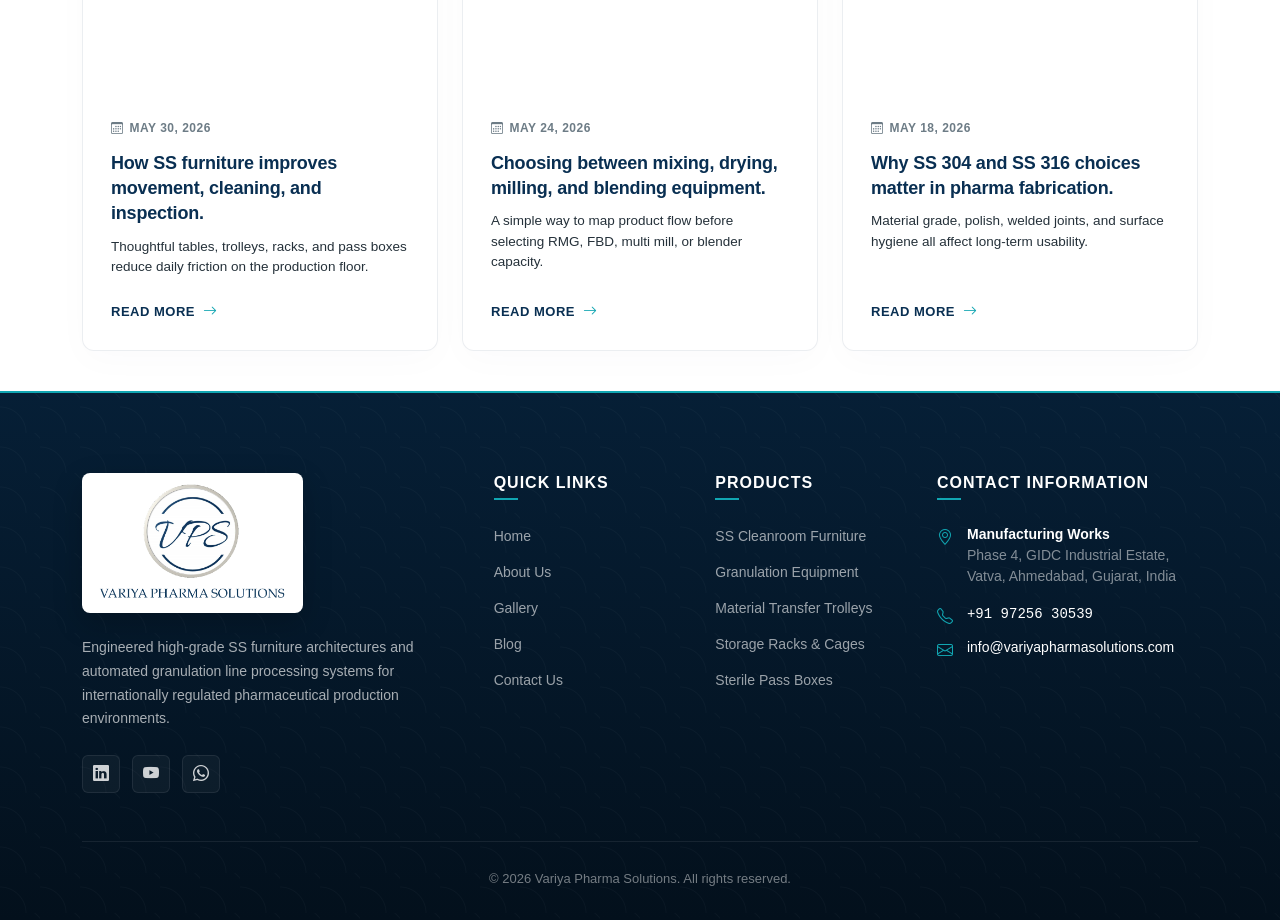
==== commit d084e2bf: "header same in all page." ====
--- a/index.html
+++ b/index.html
@@ -13,11 +13,8 @@
   <link href="https://cdn.jsdelivr.net/npm/bootstrap-icons@1.11.3/font/bootstrap-icons.css" rel="stylesheet">
   <link href="https://unpkg.com/aos@2.3.1/dist/aos.css" rel="stylesheet">
   <link rel="stylesheet" href="assets/css/style.css">
-
-  <link
-rel="stylesheet"
-href="https://cdn.jsdelivr.net/npm/swiper@11/swiper-bundle.min.css"
-/>
+  <link rel="stylesheet" href="https://cdn.jsdelivr.net/npm/swiper@11/swiper-bundle.min.css" />
+  <link rel="stylesheet" href="https://cdn.jsdelivr.net/npm/glightbox/dist/css/glightbox.min.css">
 </head>
 
 <body>
@@ -80,29 +77,29 @@
   <main id="home">
     <section class="hero-section">
 
-    <div class="hero-overlay"></div>
-
-    <div class="container">
+      <div class="hero-overlay"></div>
+
+      <div class="container">
 
         <div class="hero-content text-center">
 
-            <span class="hero-tag">
-                YOUR TRUST IS OUR ACHIEVEMENT
-            </span>
-
-            <h1>
-                Premium Stainless Steel
-                Pharma Furniture & Equipment
-            </h1>
-
-            <p>
-                Explore our complete range of Pharma Furniture,
-                SS Fabrication Products, Canteen Equipment,
-                Pass Boxes, Trolleys, Vibro Shifters,
-                Storage Systems and Custom Solutions.
-            </p>
-
-            <!-- <div class="hero-buttons">
+          <span class="hero-tag">
+            YOUR TRUST IS OUR ACHIEVEMENT
+          </span>
+
+          <h1>
+            Premium Stainless Steel
+            Pharma Furniture & Equipment
+          </h1>
+
+          <p>
+            Explore our complete range of Pharma Furniture,
+            SS Fabrication Products, Canteen Equipment,
+            Pass Boxes, Trolleys, Vibro Shifters,
+            Storage Systems and Custom Solutions.
+          </p>
+
+          <!-- <div class="hero-buttons">
                 <a href="#products" class="btn-primary-custom">
                     Explore Products
                 </a>
@@ -122,326 +119,326 @@
 
         <div class="swiper heroProductSlider">
 
-            <div class="swiper-wrapper">
-                <div class="swiper-slide">
-                    <div class="product-card">
-                        <img src="assets/images/pallet-truck.png" alt="">
-                        <h4>Pallet Truck</h4>
-                        <span>Pharma Furniture</span>
-                    </div>
-                </div>
-
-                <div class="swiper-slide">
-                    <div class="product-card">
-                        <img src="assets/images/bucket-trolley.png" alt="">
-                        <h4>3 Bucket Trolly</h4>
-                        <span>Pharma Furniture</span>
-                    </div>
-                </div>
-
-                <div class="swiper-slide">
-                    <div class="product-card">
-                        <img src="assets/images/trolly.png" alt="">
-                        <h4>Trolly</h4>
-                        <span>Pharma Furniture</span>
-                    </div>
-                </div>
-
-                <div class="swiper-slide">
-                    <div class="product-card">
-                        <img src="assets/images/passbox.png" alt="">
-                        <h4>Pass Box</h4>
-                        <span>Pharma Furniture</span>
-                    </div>
-                </div>
-
-                <div class="swiper-slide">
-                    <div class="product-card">
-                        <img src="assets/images/ss-table.png" alt="">
-                        <h4>SS Table</h4>
-                        <span>Pharma Furniture</span>
-                    </div>
-                </div>
-
-                <div class="swiper-slide">
-                    <div class="product-card">
-                        <img src="assets/images/punch_die.png" alt="">
-                        <h4>Punch & Die Cabinet</h4>
-                        <span>Pharma Furniture</span>
-                    </div>
-                </div>
-
-                <div class="swiper-slide">
-                    <div class="product-card">
-                        <img src="assets/images/toolbox.png" alt="">
-                        <h4>Tool Box</h4>
-                        <span>Pharma Furniture</span>
-                    </div>
-                </div>
-
-                <div class="swiper-slide">
-                    <div class="product-card">
-                        <img src="assets/images/bench.png" alt="">
-                        <h4>Bench</h4>
-                        <span>Pharma Furniture</span>
-                    </div>
-                </div>
-
-                <div class="swiper-slide">
-                    <div class="product-card">
-                        <img src="assets/images/apran-tabinet.png" alt="">
-                        <h4>Apron Cabinet</h4>
-                        <span>Pharma Furniture</span>
-                    </div>
-                </div>
-
-                <div class="swiper-slide">
-                    <div class="product-card">
-                        <img src="assets/images/locker_worker.png" alt="">
-                        <h4>Locker For Worker</h4>
-                        <span>Pharma Furniture</span>
-                    </div>
-                </div>
-
-                <div class="swiper-slide">
-                    <div class="product-card">
-                        <img src="assets/images/micro-stand.png" alt="">
-                        <h4>Micro Stand</h4>
-                        <span>Pharma Furniture</span>
-                    </div>
-                </div>
-
-                <div class="swiper-slide">
-                    <div class="product-card">
-                        <img src="assets/images/cross-bench.png" alt="">
-                        <h4>Cross Bench</h4>
-                        <span>Pharma Furniture</span>
-                    </div>
-                </div>
-
-                <div class="swiper-slide">
-                    <div class="product-card">
-                        <img src="assets/images/file-stand.png" alt="">
-                        <h4>File Stand</h4>
-                        <span>Pharma Furniture</span>
-                    </div>
-                </div>
-
-                <div class="swiper-slide">
-                    <div class="product-card">
-                        <img src="assets/images/sanitizer.png" alt="">
-                        <h4>Sanitizer Steel Stand</h4>
-                        <span>Pharma Furniture</span>
-                    </div>
-                </div>
-
-                <div class="swiper-slide">
-                    <div class="product-card">
-                        <img src="assets/images/storage-stand.png" alt="">
-                        <h4>Storage Stand</h4>
-                        <span>Pharma Furniture</span>
-                    </div>
-                </div>
-
-                <div class="swiper-slide">
-                    <div class="product-card">
-                        <img src="assets/images/cupboard.png" alt="">
-                        <h4>Cupboard</h4>
-                        <span>Pharma Furniture</span>
-                    </div>
-                </div>
-
-                <div class="swiper-slide">
-                    <div class="product-card">
-                        <img src="assets/images/canteen-table.png" alt="">
-                        <h4>Canteen Table</h4>
-                        <span>Pharma Furniture</span>
-                    </div>
-                </div>
-
-                <div class="swiper-slide">
-                    <div class="product-card">
-                        <img src="assets/images/vipro-shifter.png" alt="">
-                        <h4>Vibro Shifter</h4>
-                        <span>Pharma Furniture</span>
-                    </div>
-                </div>
-
-                <div class="swiper-slide">
-                    <div class="product-card">
-                        <img src="assets/images/vipro-shifter-mesh.png" alt="">
-                        <h4>Vibro Shifter Mesh</h4>
-                        <span>Pharma Furniture</span>
-                    </div>
-                </div>
-
-                <div class="swiper-slide">
-                    <div class="product-card">
-                        <img src="assets/images/ss-chair.png" alt="">
-                        <h4>SS Chair</h4>
-                        <span>Pharma Furniture</span>
-                    </div>
-                </div>
-
-                <div class="swiper-slide">
-                    <div class="product-card">
-                        <img src="assets/images/table.png" alt="">
-                        <h4>Table</h4>
-                        <span>Pharma Furniture</span>
-                    </div>
-                </div>
-
-                <div class="swiper-slide">
-                    <div class="product-card">
-                        <img src="assets/images/dynemic-passbook.png" alt="">
-                        <h4>Dynemic Passbox</h4>
-                        <span>Pharma Furniture</span>
-                    </div>
-                </div>
-
-                <div class="swiper-slide">
-                    <div class="product-card">
-                        <img src="assets/images/static-passbook.png" alt="">
-                        <h4>Static Passbox</h4>
-                        <span>Pharma Furniture</span>
-                    </div>
-                </div>
-
-                <div class="swiper-slide">
-                    <div class="product-card">
-                        <img src="assets/images/pressure-vissel.png" alt="">
-                        <h4>Pressure Vissel</h4>
-                        <span>Pharma Furniture</span>
-                    </div>
-                </div>
-
-                <div class="swiper-slide">
-                    <div class="product-card">
-                        <img src="assets/images/ss-row-case.png" alt="">
-                        <h4>SS Row Case</h4>
-                        <span>Pharma Furniture</span>
-                    </div>
-                </div>
-
-                <div class="swiper-slide">
-                    <div class="product-card">
-                        <img src="assets/images/ss-container.png" alt="">
-                        <h4>SS Container</h4>
-                        <span>Pharma Furniture</span>
-                    </div>
-                </div>
-
-                <div class="swiper-slide">
-                    <div class="product-card">
-                        <img src="assets/images/ss-dustbin.png" alt="">
-                        <h4>SS Dustbin</h4>
-                        <span>Pharma Furniture</span>
-                    </div>
-                </div>
-
-                <div class="swiper-slide">
-                    <div class="product-card">
-                        <img src="assets/images/close-scoop.png" alt="">
-                        <h4>Close Scoop</h4>
-                        <span>Pharma Furniture</span>
-                    </div>
-                </div>
-
-                <div class="swiper-slide">
-                    <div class="product-card">
-                        <img src="assets/images/open-scoop.png" alt="">
-                        <h4>Open Scoop</h4>
-                        <span>Pharma Furniture</span>
-                    </div>
-                </div>
-
-                <div class="swiper-slide">
-                    <div class="product-card">
-                        <img src="assets/images/spectula.png" alt="">
-                        <h4>Spectula</h4>
-                        <span>Pharma Furniture</span>
-                    </div>
-                </div>
-
-                <div class="swiper-slide">
-                    <div class="product-card">
-                        <img src="assets/images/deep-fat-fryer.png" alt="">
-                        <h4>Deep Fat Fryer</h4>
-                        <span>Canteen Furniture</span>
-                    </div>
-                </div>
-
-                <div class="swiper-slide">
-                    <div class="product-card">
-                        <img src="assets/images/gas-stove.png" alt="">
-                        <h4>Gas Stove</h4>
-                        <span>Canteen Furniture</span>
-                    </div>
-                </div>
-
-                <div class="swiper-slide">
-                    <div class="product-card">
-                        <img src="assets/images/dosa-bunner.png" alt="">
-                        <h4>Dosa Burner</h4>
-                        <span>Canteen Furniture</span>
-                    </div>
-                </div>
-
-                <div class="swiper-slide">
-                    <div class="product-card">
-                        <img src="assets/images/commerical-bain.png" alt="">
-                        <h4>Commercial Bain</h4>
-                        <span>Canteen Furniture</span>
-                    </div>
-                </div>
-
-                <div class="swiper-slide">
-                    <div class="product-card">
-                        <img src="assets/images/food-warmer.png" alt="">
-                        <h4>Food Warmer</h4>
-                        <span>Canteen Furniture</span>
-                    </div>
-                </div>
-
-                <div class="swiper-slide">
-                    <div class="product-card">
-                        <img src="assets/images/food-warmer-2.png" alt="">
-                        <h4>Food Warmer</h4>
-                        <span>Canteen Furniture</span>
-                    </div>
-                </div>
-
-                <div class="swiper-slide">
-                    <div class="product-card">
-                        <img src="assets/images/canteen-kitchen.png" alt="">
-                        <h4>Canteen Kitchen</h4>
-                        <span>Canteen Furniture</span>
-                    </div>
-                </div>
-
-                <div class="swiper-slide">
-                    <div class="product-card">
-                        <img src="assets/images/hand-washbesin.png" alt="">
-                        <h4>Hand Wash Basin</h4>
-                        <span>Canteen Furniture</span>
-                    </div>
-                </div>
-
-                <div class="swiper-slide">
-                    <div class="product-card">
-                        <img src="assets/images/food-table.png" alt="">
-                        <h4>Food Table</h4>
-                        <span>Canteen Furniture</span>
-                    </div>
-                </div>
-
-            </div>
-
-        </div>
-
-    </div>
-
-</section>
+          <div class="swiper-wrapper">
+            <div class="swiper-slide">
+              <div class="product-card">
+                <img src="assets/images/pallet-truck.png" alt="">
+                <h4>Pallet Truck</h4>
+                <span>Pharma Furniture</span>
+              </div>
+            </div>
+
+            <div class="swiper-slide">
+              <div class="product-card">
+                <img src="assets/images/bucket-trolley.png" alt="">
+                <h4>3 Bucket Trolly</h4>
+                <span>Pharma Furniture</span>
+              </div>
+            </div>
+
+            <div class="swiper-slide">
+              <div class="product-card">
+                <img src="assets/images/trolly.png" alt="">
+                <h4>Trolly</h4>
+                <span>Pharma Furniture</span>
+              </div>
+            </div>
+
+            <div class="swiper-slide">
+              <div class="product-card">
+                <img src="assets/images/passbox.png" alt="">
+                <h4>Pass Box</h4>
+                <span>Pharma Furniture</span>
+              </div>
+            </div>
+
+            <div class="swiper-slide">
+              <div class="product-card">
+                <img src="assets/images/ss-table.png" alt="">
+                <h4>SS Table</h4>
+                <span>Pharma Furniture</span>
+              </div>
+            </div>
+
+            <div class="swiper-slide">
+              <div class="product-card">
+                <img src="assets/images/punch_die.png" alt="">
+                <h4>Punch & Die Cabinet</h4>
+                <span>Pharma Furniture</span>
+              </div>
+            </div>
+
+            <div class="swiper-slide">
+              <div class="product-card">
+                <img src="assets/images/toolbox.png" alt="">
+                <h4>Tool Box</h4>
+                <span>Pharma Furniture</span>
+              </div>
+            </div>
+
+            <div class="swiper-slide">
+              <div class="product-card">
+                <img src="assets/images/bench.png" alt="">
+                <h4>Bench</h4>
+                <span>Pharma Furniture</span>
+              </div>
+            </div>
+
+            <div class="swiper-slide">
+              <div class="product-card">
+                <img src="assets/images/apran-tabinet.png" alt="">
+                <h4>Apron Cabinet</h4>
+                <span>Pharma Furniture</span>
+              </div>
+            </div>
+
+            <div class="swiper-slide">
+              <div class="product-card">
+                <img src="assets/images/locker_worker.png" alt="">
+                <h4>Locker For Worker</h4>
+                <span>Pharma Furniture</span>
+              </div>
+            </div>
+
+            <div class="swiper-slide">
+              <div class="product-card">
+                <img src="assets/images/micro-stand.png" alt="">
+                <h4>Micro Stand</h4>
+                <span>Pharma Furniture</span>
+              </div>
+            </div>
+
+            <div class="swiper-slide">
+              <div class="product-card">
+                <img src="assets/images/cross-bench.png" alt="">
+                <h4>Cross Bench</h4>
+                <span>Pharma Furniture</span>
+              </div>
+            </div>
+
+            <div class="swiper-slide">
+              <div class="product-card">
+                <img src="assets/images/file-stand.png" alt="">
+                <h4>File Stand</h4>
+                <span>Pharma Furniture</span>
+              </div>
+            </div>
+
+            <div class="swiper-slide">
+              <div class="product-card">
+                <img src="assets/images/sanitizer.png" alt="">
+                <h4>Sanitizer Steel Stand</h4>
+                <span>Pharma Furniture</span>
+              </div>
+            </div>
+
+            <div class="swiper-slide">
+              <div class="product-card">
+                <img src="assets/images/storage-stand.png" alt="">
+                <h4>Storage Stand</h4>
+                <span>Pharma Furniture</span>
+              </div>
+            </div>
+
+            <div class="swiper-slide">
+              <div class="product-card">
+                <img src="assets/images/cupboard.png" alt="">
+                <h4>Cupboard</h4>
+                <span>Pharma Furniture</span>
+              </div>
+            </div>
+
+            <div class="swiper-slide">
+              <div class="product-card">
+                <img src="assets/images/canteen-table.png" alt="">
+                <h4>Canteen Table</h4>
+                <span>Pharma Furniture</span>
+              </div>
+            </div>
+
+            <div class="swiper-slide">
+              <div class="product-card">
+                <img src="assets/images/vipro-shifter.png" alt="">
+                <h4>Vibro Shifter</h4>
+                <span>Pharma Furniture</span>
+              </div>
+            </div>
+
+            <div class="swiper-slide">
+              <div class="product-card">
+                <img src="assets/images/vipro-shifter-mesh.png" alt="">
+                <h4>Vibro Shifter Mesh</h4>
+                <span>Pharma Furniture</span>
+              </div>
+            </div>
+
+            <div class="swiper-slide">
+              <div class="product-card">
+                <img src="assets/images/ss-chair.png" alt="">
+                <h4>SS Chair</h4>
+                <span>Pharma Furniture</span>
+              </div>
+            </div>
+
+            <div class="swiper-slide">
+              <div class="product-card">
+                <img src="assets/images/table.png" alt="">
+                <h4>Table</h4>
+                <span>Pharma Furniture</span>
+              </div>
+            </div>
+
+            <div class="swiper-slide">
+              <div class="product-card">
+                <img src="assets/images/dynemic-passbook.png" alt="">
+                <h4>Dynemic Passbox</h4>
+                <span>Pharma Furniture</span>
+              </div>
+            </div>
+
+            <div class="swiper-slide">
+              <div class="product-card">
+                <img src="assets/images/static-passbook.png" alt="">
+                <h4>Static Passbox</h4>
+                <span>Pharma Furniture</span>
+              </div>
+            </div>
+
+            <div class="swiper-slide">
+              <div class="product-card">
+                <img src="assets/images/pressure-vissel.png" alt="">
+                <h4>Pressure Vissel</h4>
+                <span>Pharma Furniture</span>
+              </div>
+            </div>
+
+            <div class="swiper-slide">
+              <div class="product-card">
+                <img src="assets/images/ss-row-case.png" alt="">
+                <h4>SS Row Case</h4>
+                <span>Pharma Furniture</span>
+              </div>
+            </div>
+
+            <div class="swiper-slide">
+              <div class="product-card">
+                <img src="assets/images/ss-container.png" alt="">
+                <h4>SS Container</h4>
+                <span>Pharma Furniture</span>
+              </div>
+            </div>
+
+            <div class="swiper-slide">
+              <div class="product-card">
+                <img src="assets/images/ss-dustbin.png" alt="">
+                <h4>SS Dustbin</h4>
+                <span>Pharma Furniture</span>
+              </div>
+            </div>
+
+            <div class="swiper-slide">
+              <div class="product-card">
+                <img src="assets/images/close-scoop.png" alt="">
+                <h4>Close Scoop</h4>
+                <span>Pharma Furniture</span>
+              </div>
+            </div>
+
+            <div class="swiper-slide">
+              <div class="product-card">
+                <img src="assets/images/open-scoop.png" alt="">
+                <h4>Open Scoop</h4>
+                <span>Pharma Furniture</span>
+              </div>
+            </div>
+
+            <div class="swiper-slide">
+              <div class="product-card">
+                <img src="assets/images/spectula.png" alt="">
+                <h4>Spectula</h4>
+                <span>Pharma Furniture</span>
+              </div>
+            </div>
+
+            <div class="swiper-slide">
+              <div class="product-card">
+                <img src="assets/images/deep-fat-fryer.png" alt="">
+                <h4>Deep Fat Fryer</h4>
+                <span>Canteen Furniture</span>
+              </div>
+            </div>
+
+            <div class="swiper-slide">
+              <div class="product-card">
+                <img src="assets/images/gas-stove.png" alt="">
+                <h4>Gas Stove</h4>
+                <span>Canteen Furniture</span>
+              </div>
+            </div>
+
+            <div class="swiper-slide">
+              <div class="product-card">
+                <img src="assets/images/dosa-bunner.png" alt="">
+                <h4>Dosa Burner</h4>
+                <span>Canteen Furniture</span>
+              </div>
+            </div>
+
+            <div class="swiper-slide">
+              <div class="product-card">
+                <img src="assets/images/commerical-bain.png" alt="">
+                <h4>Commercial Bain</h4>
+                <span>Canteen Furniture</span>
+              </div>
+            </div>
+
+            <div class="swiper-slide">
+              <div class="product-card">
+                <img src="assets/images/food-warmer.png" alt="">
+                <h4>Food Warmer</h4>
+                <span>Canteen Furniture</span>
+              </div>
+            </div>
+
+            <div class="swiper-slide">
+              <div class="product-card">
+                <img src="assets/images/food-warmer-2.png" alt="">
+                <h4>Food Warmer</h4>
+                <span>Canteen Furniture</span>
+              </div>
+            </div>
+
+            <div class="swiper-slide">
+              <div class="product-card">
+                <img src="assets/images/canteen-kitchen.png" alt="">
+                <h4>Canteen Kitchen</h4>
+                <span>Canteen Furniture</span>
+              </div>
+            </div>
+
+            <div class="swiper-slide">
+              <div class="product-card">
+                <img src="assets/images/hand-washbesin.png" alt="">
+                <h4>Hand Wash Basin</h4>
+                <span>Canteen Furniture</span>
+              </div>
+            </div>
+
+            <div class="swiper-slide">
+              <div class="product-card">
+                <img src="assets/images/food-table.png" alt="">
+                <h4>Food Table</h4>
+                <span>Canteen Furniture</span>
+              </div>
+            </div>
+
+          </div>
+
+        </div>
+
+      </div>
+
+    </section>
 
     <!-- CREATIVE WHITE ABOUT SECTION WITH HIGH-END INDUSTRIAL ANIMATIONS -->
     <section id="about" class="about-premium-white section-pad pt-5">
@@ -600,8 +597,7 @@
                 <div class="product-showcase-box">
                   <div class="box-tech-id">DIV-01 / SEC-B</div>
                   <div class="box-illustration-stage">
-                    <img src="assets/images/safety.jpeg" alt="SS Canteen Infrastructure"
-                      class="img-fluid visual-asset">
+                    <img src="assets/images/safety.jpeg" alt="SS Canteen Infrastructure" class="img-fluid visual-asset">
                     <!-- Use a real product image placeholder here -->
                     <!-- <div class="fallback-vector-graphic"><i class="bi bi-building-gear"></i></div> -->
                   </div>
@@ -1239,7 +1235,7 @@
           </div>
         </div>
 
-        
+
 
         <!-- Column 4: Contact Coordinates & Physical Address -->
         <div class="col-xl-3 col-lg-3 col-md-12">
@@ -1277,13 +1273,13 @@
           <div class="col-sm-12 text-center ">
             <span class="copyright-text">© 2026 Variya Pharma Solutions. All rights reserved.</span>
           </div>
-          
+
         </div>
       </div>
 
     </div>
   </footer>
-
+  <script src="https://cdn.jsdelivr.net/npm/glightbox/dist/js/glightbox.min.js"></script>
   <script src="https://cdn.jsdelivr.net/npm/bootstrap@5.3.3/dist/js/bootstrap.bundle.min.js"></script>
   <script src="https://unpkg.com/aos@2.3.1/dist/aos.js"></script>
   <script src="https://cdn.jsdelivr.net/npm/swiper@11/swiper-bundle.min.js"></script>
